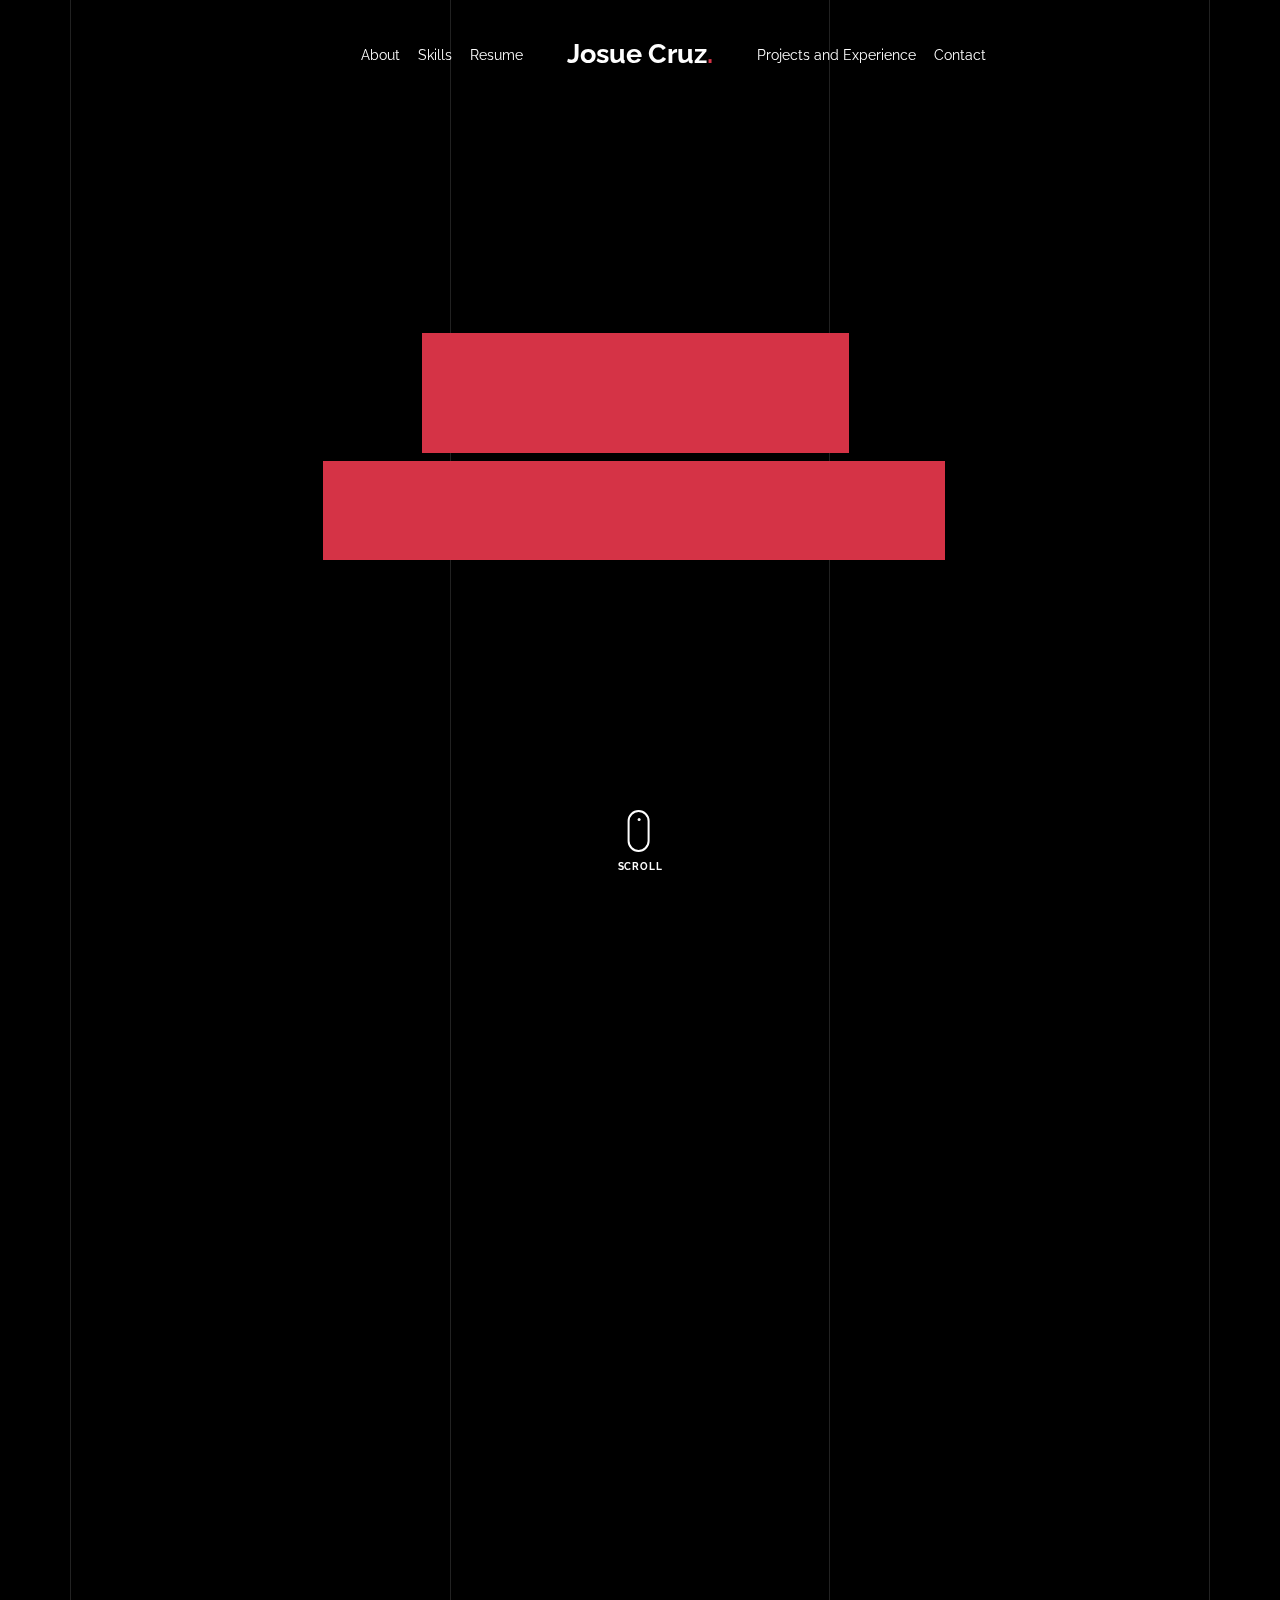
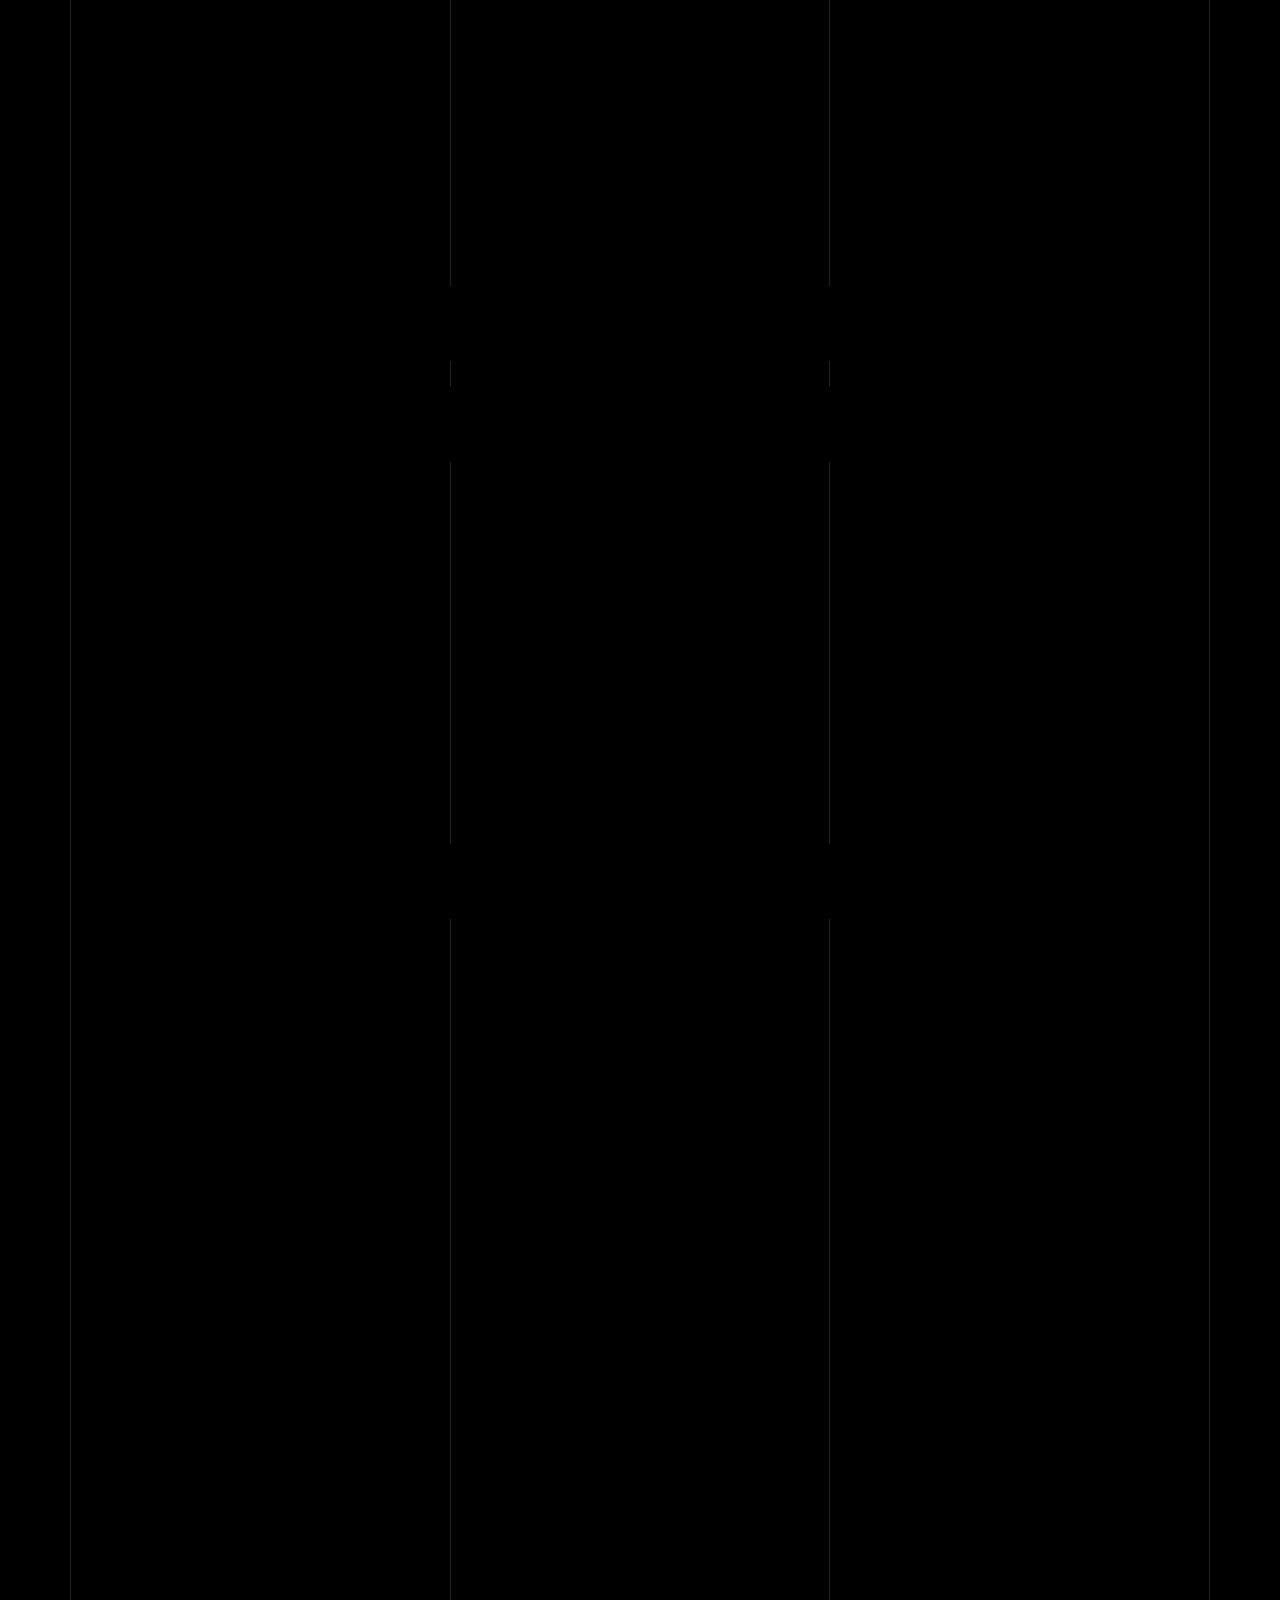
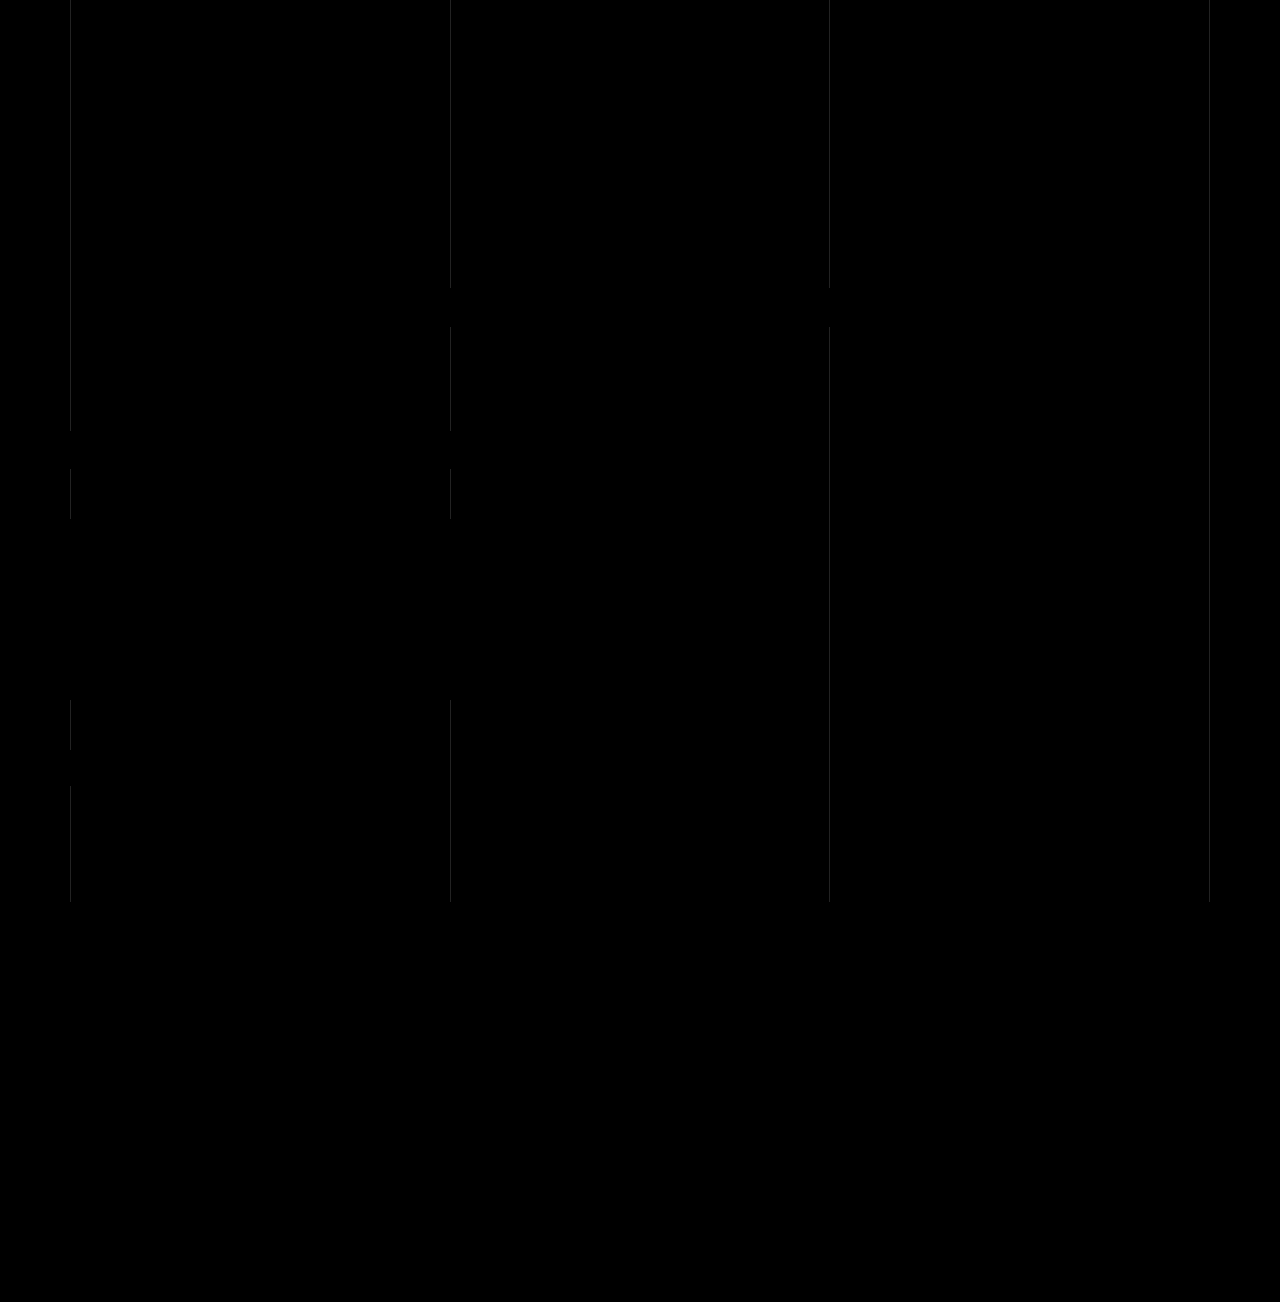
==== index.html @ 051f7518 "changed summary" ====
<!DOCTYPE html>
<html lang="en">
    <head>
        <!-- Global site tag (gtag.js) - Google Analytics -->
        <script>
            window.dataLayer = window.dataLayer || [];
            function gtag() {
                dataLayer.push(arguments);
            }
            gtag("js", new Date());

            gtag("config", "UA-171801104-1");
        </script>

        <title>Josue Cruz</title>
        <meta charset="utf-8" />
        <meta
            name="viewport"
            content="width=device-width, initial-scale=1, shrink-to-fit=no"
        />

        <meta name="description" content="" />
        <meta name="keywords" content="html, css, javascript, jquery" />
        <meta name="author" content="" />

        <link rel="stylesheet" href="css/vendor/icomoon/style.css" />
        <link rel="stylesheet" href="css/vendor/owl.carousel.min.css" />
        <link rel="stylesheet" href="css/vendor/animate.min.css" />
        <link rel="stylesheet" href="css/vendor/aos.css" />
        <link rel="stylesheet" href="css/vendor/bootstrap.min.css" />
        <link rel="stylesheet" href="css/vendor/jquery.fancybox.min.css" />

        <!-- Theme Style -->
        <link rel="stylesheet" href="css/style.css" />
    </head>
    <body data-spy="scroll" data-target=".site-nav-target" data-offset="200">
        <nav class="unslate_co--site-mobile-menu">
            <div class="close-wrap d-flex">
                <a href="#" class="d-flex ml-auto js-menu-toggle">
                    <span class="close-label">Close</span>
                    <div class="close-times">
                        <span class="bar1"></span>
                        <span class="bar2"></span>
                    </div>
                </a>
            </div>
            <div class="site-mobile-inner"></div>
        </nav>

        <div class="unslate_co--site-wrap">
            <div class="unslate_co--site-inner">
                <div class="lines-wrap">
                    <div class="lines-inner">
                        <div class="lines"></div>
                    </div>
                </div>
                <!-- END lines -->

                <nav class="unslate_co--site-nav site-nav-target">
                    <div class="container">
                        <div
                            class="row align-items-center justify-content-between text-left"
                        >
                            <div class="col-md-5 text-right">
                                <ul
                                    class="site-nav-ul js-clone-nav text-left d-none d-lg-inline-block"
                                >
                                    <li>
                                        <a
                                            href="#about-section"
                                            class="nav-link"
                                            >About</a
                                        >
                                    </li>
                                    <li>
                                        <a
                                            href="#skills-section"
                                            class="nav-link"
                                            >Skills</a
                                        >
                                    </li>
                                    <li>
                                        <a
                                            href="https://drive.google.com/file/d/1k50bNMRa5qYULM0muvsBqhCX8Y36RyaT/view?usp=sharin"
                                            class="nav-link"
                                            >Resume</a
                                        >
                                    </li>
                                </ul>
                            </div>
                            <div class="site-logo pos-absolute">
                                <a
                                    href="index.html"
                                    class="unslate_co--site-logo"
                                    >Josue Cruz<span>.</span></a
                                >
                            </div>
                            <div class="col-md-5 text-right text-lg-left">
                                <ul
                                    class="site-nav-ul js-clone-nav text-left d-none d-lg-inline-block"
                                >
                                    <li>
                                        <a
                                            href="#portfolio-section"
                                            class="nav-link"
                                            >Projects and Experience</a
                                        >
                                    </li>
                                    <li>
                                        <a
                                            href="#contact-section"
                                            class="nav-link"
                                            >Contact</a
                                        >
                                    </li>
                                </ul>
                            </div>
                        </div>
                    </div>
                </nav>
                <!-- END nav -->

                <div
                    class="cover-v1 jarallax"
                    style="
                        background-image: url('https://ak.picdn.net/shutterstock/videos/30178714/thumb/1.jpg');
                    "
                    id="home-section"
                >
                    <div class="container">
                        <div class="row align-items-center">
                            <div class="col-md-7 mx-auto text-center">
                                <h1 class="heading gsap-reveal-hero">
                                    Welcome...
                                </h1>
                                <h2 class="subheading gsap-reveal-hero">
                                    Junior Developer with certifications in Fullstack and DevOps.
                                </h2>
                            </div>
                        </div>
                    </div>

                    <a href="#about-section" class="mouse-wrap smoothscroll">
                        <span class="mouse">
                            <span class="scroll"></span>
                        </span>
                        <span class="mouse-label">Scroll</span>
                    </a>
                </div>
                <!-- END .cover-v1 -->
                <div class="unslate_co--section" id="about-section">
                    <div class="container">
                        <div class="section-heading-wrap text-center mb-5">
                            <h2 class="heading-h2 text-center divider">
                                <span class="gsap-reveal">About Me</span>
                            </h2>
                            <span class="gsap-reveal">
                                <img
                                    src="images/divider.png"
                                    alt="divider"
                                    width="76"
                                />
                            </span>
                        </div>

                        <div class="row mt-5 justify-content-between">
                            <div class="col-lg-7 mb-5 mb-lg-0">
                                <figure class="dotted-bg gsap-reveal-img">
                                    <img
                                        src="images/developer.jpg"
                                        alt="Image"
                                        class="img-fluid"
                                    />
                                </figure>
                            </div>
                            <div class="col-lg-4 pr-lg-5">
                                <p class="lead gsap-reveal">
                                    I am student in Computer Science. I am
                                    fascinated by Software Development and
                                    believe in writing clean and impactful code.
                                </p>
                                <p class="mb-4 gsap-reveal">
                                    I aspire to excel in software development
                                    process and work on developing innovative
                                    products that have a positive impact on
                                    society.
                                </p>
                                <p class="mb-4 gsap-reveal">
                                    I have a keen interest in cloud computing. I
                                    am also very interested in Data Science and
                                    Data Analytics.
                                </p>
                                <p class="gsap-reveal">
                                    <a
                                        href="https://drive.google.com/file/d/1k50bNMRa5qYULM0muvsBqhCX8Y36RyaT/view?usp=sharin"
                                        class="btn btn-outline-pill btn-custom-light"
                                        target="_blank"
                                        >View Resume</a
                                    >
                                </p>
                                <p class="gsap-reveal">
                                    <a
                                        href="https://github.com/josuecross"
                                        class="btn btn-outline-pill btn-custom-light"
                                        target="_blank"
                                        >Github</a
                                    >
                                </p>
                            </div>
                        </div>
                    </div>
                </div>

                <div
                    class="unslate_co--section section-counter"
                    id="skills-section"
                >
                    <div class="container">
                        <div class="section-heading-wrap text-center mb-5">
                            <h2 class="heading-h2 text-center divider">
                                <span class="gsap-reveal">My Skills</span>
                            </h2>
                            <span class="gsap-reveal"
                                ><img
                                    src="images/divider.png"
                                    alt="divider"
                                    width="76"
                            /></span>
                        </div>

                        <div class="col-lg-20 pr-lg-15">
                            <p class="gsap-reveal" , style="margin-right: 30px">
                                <a
                                    class="btn bton btn-outline-pill btn-custom-light"
                                    >Python
                                </a>
                            </p>
                            <span></span>
                            <p class="gsap-reveal">
                                <a
                                    class="btn bton btn-outline-pill btn-custom-light"
                                    ,
                                    style="margin-right: 30px"
                                    >javascript
                                </a>
                            </p>
                            <p class="gsap-reveal">
                                <a
                                    class="btn bton btn-outline-pill btn-custom-light"
                                    ,
                                    style="margin-right: 30px"
                                    >C#
                                </a>
                            </p>
                            <p class="gsap-reveal">
                                <a
                                    class="btn bton btn-outline-pill btn-custom-light"
                                    ,
                                    style="margin-right: 30px"
                                >
                                    Java
                                </a>
                            </p>
                            <p class="gsap-reveal">
                                <a
                                    class="btn bton btn-outline-pill btn-custom-light"
                                    ,
                                    style="margin-right: 30px"
                                    >Agile
                                </a>
                            </p>
                            <p class="gsap-reveal">
                                <a
                                    class="btn bton btn-outline-pill btn-custom-light"
                                    ,
                                    style="margin-right: 30px"
                                    >DevOps
                                </a>
                            </p>
                            <p class="gsap-reveal">
                                <a
                                    class="btn bton btn-outline-pill btn-custom-light"
                                    ,
                                    style="margin-right: 30px"
                                    >Web Development
                                </a>
                            </p>
                            <p class="gsap-reveal">
                                <a
                                    class="btn bton btn-outline-pill btn-custom-light"
                                    ,
                                    style="margin-right: 30px"
                                    >Node.js
                                </a>
                            </p>
                            <p class="gsap-reveal">
                                <a
                                    class="btn bton btn-outline-pill btn-custom-light"
                                    ,
                                    style="margin-right: 30px"
                                    >React
                                </a>
                            </p>
                            <p class="gsap-reveal">
                                <a
                                    class="btn bton btn-outline-pill btn-custom-light"
                                    ,
                                    style="margin-right: 30px"
                                    >API developer
                                </a>
                            </p>
                            <p class="gsap-reveal">
                                <a
                                    class="btn bton btn-outline-pill btn-custom-light"
                                    ,
                                    style="margin-right: 30px"
                                    >Cloud computing
                                </a>
                            </p>
                        </div>
                    </div>
                </div>
                <div
                    class="unslate_co--section section-counter"
                    id="skills-section"
                >
                    <div class="container">
                        <div class="section-heading-wrap text-center mb-5">
                            <h2 class="heading-h2 text-center divider">
                                <span class="gsap-reveal">Certifications</span>
                            </h2>
                            <span class="gsap-reveal"
                                ><img
                                    src="images/divider.png"
                                    alt="divider"
                                    width="76"
                            /></span>
                        </div>

                        <div class="col-lg-20 pr-lg-15">
                            <p class="gsap-reveal">
                                <a
                                    href="https://coursera.org/verify/professional-cert/BRKRVKQSEQDS"
                                    target="_blank"
                                    class="btn bton btn-outline-pill btn-custom-light"
                                    style="margin-right: 30px"
                                    >IBM Full Stack Software Developer
                                </a>
                            </p>
                            <p class="gsap-reveal">
                                <a
                                    href="https://coursera.org/verify/professional-cert/ENGBXYJ66FWU"
                                    target="_blank"
                                    class="btn bton btn-outline-pill btn-custom-light"
                                    style="margin-right: 30px"
                                    >IBM DevOps and Software Engineering
                                </a>
                            </p>
                        </div>
                    </div>
                </div>

                <!-- END .counter -->
                <!-- Porfolio section starts here-->

                <div class="unslate_co--section" id="portfolio-section">
                    <div class="container">
                        <div class="relative">
                            <div class="loader-portfolio-wrap">
                                <div class="loader-portfolio"></div>
                            </div>
                        </div>
                        <div id="portfolio-single-holder"></div>

                        <div class="portfolio-wrapper">
                            <div
                                class="align-items-center mb-4 gsap-reveal gsap-reveal-filter"
                            >
                                <h2 class="mr-auto heading-h2">
                                    <span class="gsap-reveal">Porfolio </span>
                                </h2>

                                <!-- <a href="#" class="text-white js-filter d-inline-block d-lg-none">Filter</a>
              
              <div class="filter-wrap">
                <div class="filter ml-auto" id="filters">
                  <a href="#" class="active" data-filter="*">All</a>
                  <a href="#" data-filter=".web">Web</a>
                  <a href="#" data-filter=".branding">Branding</a>
                  <a href="#" data-filter=".illustration">Illustration</a>
                  <a href="#" data-filter=".packaging">Packaging</a>
                </div>
              </div> -->
                            </div>

                            <div id="posts" class="row gutter-isotope-item">
                                <div
                                    class="item web branding col-sm-6 col-md-6 col-lg-4 isotope-mb-2"
                                >
                                    <a
                                        href="DoctorsWebsite.html"
                                        class="portfolio-item ajax-load-page isotope-item gsap-reveal-img"
                                        data-id="1"
                                    >
                                        <div class="overlay">
                                            <span
                                                class="wrap-icon icon-link2"
                                            ></span>
                                            <div class="portfolio-item-content">
                                                <h3>
                                                    Doctor Appointments Website
                                                </h3>
                                            </div>
                                        </div>
                                        <img
                                            src="images/DoctorApointmentWebsite.png"
                                            class="lazyload img-fluid"
                                            alt="Images"
                                        />
                                    </a>
                                </div>
                                <div
                                    class="item web branding col-sm-6 col-md-6 col-lg-4 isotope-mb-2"
                                >
                                    <a
                                        href="TourBooking.html"
                                        class="portfolio-item ajax-load-page item-portrait isotope-item gsap-reveal-img"
                                        data-id="2"
                                    >
                                        <div class="overlay">
                                            <span
                                                class="wrap-icon icon-link2"
                                            ></span>
                                            <div class="portfolio-item-content">
                                                <h3>Tour Booking Website</h3>
                                            </div>
                                        </div>
                                        <img
                                            src="images/TourBookingWebsite.png"
                                            class="lazyload img-fluid"
                                            alt="Images"
                                        />
                                    </a>
                                </div>

                                <div
                                    class="item branding packaging illustration col-sm-10 col-md-10 col-lg-4 isotope-mb-2"
                                >
                                    <a
                                        href="CsharpProject.html"
                                        class="portfolio-item ajax-load-page item-portrait isotope-item gsap-reveal-img"
                                        data-id="3"
                                    >
                                        <div class="overlay">
                                            <span
                                                class="wrap-icon icon-link2"
                                            ></span>
                                            <div class="portfolio-item-content">
                                                <h3>
                                                    C# Project for advance
                                                    programming course
                                                </h3>
                                            </div>
                                        </div>
                                        <img
                                            src="images/Stock.jpeg"
                                            class="lazyload img-fluid"
                                            alt="Images"
                                        />
                                    </a>
                                </div>
                            </div>
                        </div>
                    </div>
                </div>

                <div class="unslate_co--section" id="portfolio-section">
                    <div class="container">
                        <div class="relative">
                            <div class="loader-portfolio-wrap">
                                <div class="loader-portfolio"></div>
                            </div>
                        </div>
                        <div id="portfolio-single-holder"></div>

                        <div class="portfolio-wrapper">
                            <div
                                class="align-items-center mb-4 gsap-reveal gsap-reveal-filter"
                            >
                                <h2 class="mr-auto heading-h2">
                                    <span class="gsap-reveal"
                                        >Experience
                                    </span>
                                </h2>

                                <!-- <a href="#" class="text-white js-filter d-inline-block d-lg-none">Filter</a>
              
              <div class="filter-wrap">
                <div class="filter ml-auto" id="filters">
                  <a href="#" class="active" data-filter="*">All</a>
                  <a href="#" data-filter=".web">Web</a>
                  <a href="#" data-filter=".branding">Branding</a>
                  <a href="#" data-filter=".illustration">Illustration</a>
                  <a href="#" data-filter=".packaging">Packaging</a>
                </div>
              </div> -->
                            </div>

                            <div id="posts" class="row gutter-isotope-item">
                                <div
                                    class="item branding packaging illustration col-sm-10 col-md-15 col-lg-4 isotope-mb-2"
                                >
                                    <a
                                        href="freelance.html"
                                        class="portfolio-item ajax-load-page item-portrait isotope-item gsap-reveal-img"
                                        data-id="3"
                                    >
                                        <div class="overlay">
                                            <span
                                                class="wrap-icon icon-link2"
                                            ></span>
                                            <div class="portfolio-item-content">
                                                <h3>
                                                    Web Developer @ Independent
                                                </h3>
                                            </div>
                                        </div>
                                        <img
                                            src="images/research.jpg"
                                            class="lazyload img-fluid"
                                            alt="Images"
                                        />
                                    </a>
                                </div>
                            </div>
                        </div>
                    </div>
                </div>

                <div class="unslate_co--section" id="contact-section">
                    <div class="container">
                        <div class="section-heading-wrap text-center mb-5">
                            <h2 class="heading-h2 text-center divider">
                                <span class="gsap-reveal"
                                    >Want to work together? Get In Touch</span
                                >
                            </h2>
                            <span class="gsap-reveal"
                                ><img
                                    src="images/divider.png"
                                    alt="divider"
                                    width="76"
                            /></span>
                        </div>

                        <div class="row justify-content-between">
                            <div class="col-md-6">
                                <form
                                    action="https://formspree.io/f/xoqoyvad"
                                    method="POST"
                                    class="form-outline-style-v1"
                                >
                                    <div class="form-group row mb-0">
                                        <div
                                            class="col-lg-6 form-group gsap-reveal"
                                        >
                                            <label for="name">Name</label>
                                            <input
                                                name="name"
                                                type="text"
                                                class="form-control"
                                                id="name"
                                            />
                                        </div>
                                        <div
                                            class="col-lg-6 form-group gsap-reveal"
                                        >
                                            <label for="email">Email</label>
                                            <input
                                                name="email"
                                                type="email"
                                                class="form-control"
                                                id="email"
                                            />
                                        </div>
                                        <div
                                            class="col-lg-12 form-group gsap-reveal"
                                        >
                                            <label for="message"
                                                >Write your message...</label
                                            >
                                            <textarea
                                                name="message"
                                                id="message"
                                                cols="30"
                                                rows="7"
                                                class="form-control"
                                            ></textarea>
                                        </div>
                                    </div>
                                    <div class="form-group row gsap-reveal">
                                        <div
                                            class="col-md-12 d-flex align-items-center"
                                        >
                                            <button type="submit">
                                                Send Message
                                            </button>
                                            <span class="submitting"></span>
                                        </div>
                                    </div>
                                </form>
                                <div
                                    id="form-message-warning"
                                    class="mt-4"
                                ></div>
                                <div id="form-message-success">
                                    Your message was sent, thank you!
                                </div>
                            </div>

                            <div class="col-md-4">
                                <div class="contact-info-v1">
                                    <div class="gsap-reveal d-block">
                                        <span class="d-block contact-info-label"
                                            >Email</span
                                        >
                                        <a class="contact-info-val"
                                            >josue12cruz34@gmail.com</a
                                        >
                                    </div>

                                    <div class="gsap-reveal d-block">
                                        <span class="d-block contact-info-label"
                                            >Github</span
                                        >
                                        <a
                                            href="https://github.com/josuecross"
                                            class="contact-info-val"
                                            >josuecross</a
                                        >
                                    </div>
                                </div>
                            </div>
                        </div>
                    </div>
                </div>
            </div>
            <!-- END .unslate_co-site-inner -->

            <footer class="unslate_co--footer unslate_co--section">
                <div class="container">
                    <div class="row justify-content-center">
                        <div class="col-md-7">
                            <div class="footer-site-logo">
                                <a href="#">Josue Cruz Lopez<span>.</span></a>
                            </div>

                            <p class="site-copyright">
                                <!-- Link back to Colorlib can't be removed. Template is licensed under CC BY 3.0. -->
                                Copyright &copy;
                                <script>
                                    document.write(new Date().getFullYear());
                                </script>
                                All rights reserved | This template is made with
                                <i class="icon-heart" aria-hidden="true"></i> by
                                <a href="https://colorlib.com" target="_blank"
                                    >Colorlib</a
                                >
                                <!-- Link back to Colorlib can't be removed. Template is licensed under CC BY 3.0. -->
                            </p>
                        </div>
                    </div>
                </div>
            </footer>
        </div>

        <!-- Loader -->
        <div id="unslate_co--overlayer"></div>
        <div class="site-loader-wrap">
            <div class="site-loader"></div>
        </div>

        <script src="js/scripts-dist.js"></script>
        <script src="js/main.js"></script>
    </body>
</html>
---- css/vendor/icomoon/style.css ----
@font-face {
  font-family: 'icomoon';
  src:  url('fonts/icomoon.eot?10si43');
  src:  url('fonts/icomoon.eot?10si43#iefix') format('embedded-opentype'),
    url('fonts/icomoon.ttf?10si43') format('truetype'),
    url('fonts/icomoon.woff?10si43') format('woff'),
    url('fonts/icomoon.svg?10si43#icomoon') format('svg');
  font-weight: normal;
  font-style: normal;
}

[class^="icon-"], [class*=" icon-"] {
  /* use !important to prevent issues with browser extensions that change fonts */
  font-family: 'icomoon' !important;
  speak: none;
  font-style: normal;
  font-weight: normal;
  font-variant: normal;
  text-transform: none;
  line-height: 1;

  /* Better Font Rendering =========== */
  -webkit-font-smoothing: antialiased;
  -moz-osx-font-smoothing: grayscale;
}

.icon-asterisk:before {
  content: "\f069";
}
.icon-plus:before {
  content: "\f067";
}
.icon-question:before {
  content: "\f128";
}
.icon-minus:before {
  content: "\f068";
}
.icon-glass:before {
  content: "\f000";
}
.icon-music:before {
  content: "\f001";
}
.icon-search:before {
  content: "\f002";
}
.icon-envelope-o:before {
  content: "\f003";
}
.icon-heart:before {
  content: "\f004";
}
.icon-star:before {
  content: "\f005";
}
.icon-star-o:before {
  content: "\f006";
}
.icon-user:before {
  content: "\f007";
}
.icon-film:before {
  content: "\f008";
}
.icon-th-large:before {
  content: "\f009";
}
.icon-th:before {
  content: "\f00a";
}
.icon-th-list:before {
  content: "\f00b";
}
.icon-check:before {
  content: "\f00c";
}
.icon-close:before {
  content: "\f00d";
}
.icon-remove:before {
  content: "\f00d";
}
.icon-times:before {
  content: "\f00d";
}
.icon-search-plus:before {
  content: "\f00e";
}
.icon-search-minus:before {
  content: "\f010";
}
.icon-power-off:before {
  content: "\f011";
}
.icon-signal:before {
  content: "\f012";
}
.icon-cog:before {
  content: "\f013";
}
.icon-gear:before {
  content: "\f013";
}
.icon-trash-o:before {
  content: "\f014";
}
.icon-home:before {
  content: "\f015";
}
.icon-file-o:before {
  content: "\f016";
}
.icon-clock-o:before {
  content: "\f017";
}
.icon-road:before {
  content: "\f018";
}
.icon-download:before {
  content: "\f019";
}
.icon-arrow-circle-o-down:before {
  content: "\f01a";
}
.icon-arrow-circle-o-up:before {
  content: "\f01b";
}
.icon-inbox:before {
  content: "\f01c";
}
.icon-play-circle-o:before {
  content: "\f01d";
}
.icon-repeat:before {
  content: "\f01e";
}
.icon-rotate-right:before {
  content: "\f01e";
}
.icon-refresh:before {
  content: "\f021";
}
.icon-list-alt:before {
  content: "\f022";
}
.icon-lock:before {
  content: "\f023";
}
.icon-flag:before {
  content: "\f024";
}
.icon-headphones:before {
  content: "\f025";
}
.icon-volume-off:before {
  content: "\f026";
}
.icon-volume-down:before {
  content: "\f027";
}
.icon-volume-up:before {
  content: "\f028";
}
.icon-qrcode:before {
  content: "\f029";
}
.icon-barcode:before {
  content: "\f02a";
}
.icon-tag:before {
  content: "\f02b";
}
.icon-tags:before {
  content: "\f02c";
}
.icon-book:before {
  content: "\f02d";
}
.icon-bookmark:before {
  content: "\f02e";
}
.icon-print:before {
  content: "\f02f";
}
.icon-camera:before {
  content: "\f030";
}
.icon-font:before {
  content: "\f031";
}
.icon-bold:before {
  content: "\f032";
}
.icon-italic:before {
  content: "\f033";
}
.icon-text-height:before {
  content: "\f034";
}
.icon-text-width:before {
  content: "\f035";
}
.icon-align-left:before {
  content: "\f036";
}
.icon-align-center:before {
  content: "\f037";
}
.icon-align-right:before {
  content: "\f038";
}
.icon-align-justify:before {
  content: "\f039";
}
.icon-list:before {
  content: "\f03a";
}
.icon-dedent:before {
  content: "\f03b";
}
.icon-outdent:before {
  content: "\f03b";
}
.icon-indent:before {
  content: "\f03c";
}
.icon-video-camera:before {
  content: "\f03d";
}
.icon-image:before {
  content: "\f03e";
}
.icon-photo:before {
  content: "\f03e";
}
.icon-picture-o:before {
  content: "\f03e";
}
.icon-pencil:before {
  content: "\f040";
}
.icon-map-marker:before {
  content: "\f041";
}
.icon-adjust:before {
  content: "\f042";
}
.icon-tint:before {
  content: "\f043";
}
.icon-edit:before {
  content: "\f044";
}
.icon-pencil-square-o:before {
  content: "\f044";
}
.icon-share-square-o:before {
  content: "\f045";
}
.icon-check-square-o:before {
  content: "\f046";
}
.icon-arrows:before {
  content: "\f047";
}
.icon-step-backward:before {
  content: "\f048";
}
.icon-fast-backward:before {
  content: "\f049";
}
.icon-backward:before {
  content: "\f04a";
}
.icon-play:before {
  content: "\f04b";
}
.icon-pause:before {
  content: "\f04c";
}
.icon-stop:before {
  content: "\f04d";
}
.icon-forward:before {
  content: "\f04e";
}
.icon-fast-forward:before {
  content: "\f050";
}
.icon-step-forward:before {
  content: "\f051";
}
.icon-eject:before {
  content: "\f052";
}
.icon-chevron-left:before {
  content: "\f053";
}
.icon-chevron-right:before {
  content: "\f054";
}
.icon-plus-circle:before {
  content: "\f055";
}
.icon-minus-circle:before {
  content: "\f056";
}
.icon-times-circle:before {
  content: "\f057";
}
.icon-check-circle:before {
  content: "\f058";
}
.icon-question-circle:before {
  content: "\f059";
}
.icon-info-circle:before {
  content: "\f05a";
}
.icon-crosshairs:before {
  content: "\f05b";
}
.icon-times-circle-o:before {
  content: "\f05c";
}
.icon-check-circle-o:before {
  content: "\f05d";
}
.icon-ban:before {
  content: "\f05e";
}
.icon-arrow-left:before {
  content: "\f060";
}
.icon-arrow-right:before {
  content: "\f061";
}
.icon-arrow-up:before {
  content: "\f062";
}
.icon-arrow-down:before {
  content: "\f063";
}
.icon-mail-forward:before {
  content: "\f064";
}
.icon-share:before {
  content: "\f064";
}
.icon-expand:before {
  content: "\f065";
}
.icon-compress:before {
  content: "\f066";
}
.icon-exclamation-circle:before {
  content: "\f06a";
}
.icon-gift:before {
  content: "\f06b";
}
.icon-leaf:before {
  content: "\f06c";
}
.icon-fire:before {
  content: "\f06d";
}
.icon-eye:before {
  content: "\f06e";
}
.icon-eye-slash:before {
  content: "\f070";
}
.icon-exclamation-triangle:before {
  content: "\f071";
}
.icon-warning:before {
  content: "\f071";
}
.icon-plane:before {
  content: "\f072";
}
.icon-calendar:before {
  content: "\f073";
}
.icon-random:before {
  content: "\f074";
}
.icon-comment:before {
  content: "\f075";
}
.icon-magnet:before {
  content: "\f076";
}
.icon-chevron-up:before {
  content: "\f077";
}
.icon-chevron-down:before {
  content: "\f078";
}
.icon-retweet:before {
  content: "\f079";
}
.icon-shopping-cart:before {
  content: "\f07a";
}
.icon-folder:before {
  content: "\f07b";
}
.icon-folder-open:before {
  content: "\f07c";
}
.icon-arrows-v:before {
  content: "\f07d";
}
.icon-arrows-h:before {
  content: "\f07e";
}
.icon-bar-chart:before {
  content: "\f080";
}
.icon-bar-chart-o:before {
  content: "\f080";
}
.icon-twitter-square:before {
  content: "\f081";
}
.icon-facebook-square:before {
  content: "\f082";
}
.icon-camera-retro:before {
  content: "\f083";
}
.icon-key:before {
  content: "\f084";
}
.icon-cogs:before {
  content: "\f085";
}
.icon-gears:before {
  content: "\f085";
}
.icon-comments:before {
  content: "\f086";
}
.icon-thumbs-o-up:before {
  content: "\f087";
}
.icon-thumbs-o-down:before {
  content: "\f088";
}
.icon-star-half:before {
  content: "\f089";
}
.icon-heart-o:before {
  content: "\f08a";
}
.icon-sign-out:before {
  content: "\f08b";
}
.icon-linkedin-square:before {
  content: "\f08c";
}
.icon-thumb-tack:before {
  content: "\f08d";
}
.icon-external-link:before {
  content: "\f08e";
}
.icon-sign-in:before {
  content: "\f090";
}
.icon-trophy:before {
  content: "\f091";
}
.icon-github-square:before {
  content: "\f092";
}
.icon-upload:before {
  content: "\f093";
}
.icon-lemon-o:before {
  content: "\f094";
}
.icon-phone:before {
  content: "\f095";
}
.icon-square-o:before {
  content: "\f096";
}
.icon-bookmark-o:before {
  content: "\f097";
}
.icon-phone-square:before {
  content: "\f098";
}
.icon-twitter:before {
  content: "\f099";
}
.icon-facebook:before {
  content: "\f09a";
}
.icon-facebook-f:before {
  content: "\f09a";
}
.icon-github:before {
  content: "\f09b";
}
.icon-unlock:before {
  content: "\f09c";
}
.icon-credit-card:before {
  content: "\f09d";
}
.icon-feed:before {
  content: "\f09e";
}
.icon-rss:before {
  content: "\f09e";
}
.icon-hdd-o:before {
  content: "\f0a0";
}
.icon-bullhorn:before {
  content: "\f0a1";
}
.icon-bell-o:before {
  content: "\f0a2";
}
.icon-certificate:before {
  content: "\f0a3";
}
.icon-hand-o-right:before {
  content: "\f0a4";
}
.icon-hand-o-left:before {
  content: "\f0a5";
}
.icon-hand-o-up:before {
  content: "\f0a6";
}
.icon-hand-o-down:before {
  content: "\f0a7";
}
.icon-arrow-circle-left:before {
  content: "\f0a8";
}
.icon-arrow-circle-right:before {
  content: "\f0a9";
}
.icon-arrow-circle-up:before {
  content: "\f0aa";
}
.icon-arrow-circle-down:before {
  content: "\f0ab";
}
.icon-globe:before {
  content: "\f0ac";
}
.icon-wrench:before {
  content: "\f0ad";
}
.icon-tasks:before {
  content: "\f0ae";
}
.icon-filter:before {
  content: "\f0b0";
}
.icon-briefcase:before {
  content: "\f0b1";
}
.icon-arrows-alt:before {
  content: "\f0b2";
}
.icon-group:before {
  content: "\f0c0";
}
.icon-users:before {
  content: "\f0c0";
}
.icon-chain:before {
  content: "\f0c1";
}
.icon-link:before {
  content: "\f0c1";
}
.icon-cloud:before {
  content: "\f0c2";
}
.icon-flask:before {
  content: "\f0c3";
}
.icon-cut:before {
  content: "\f0c4";
}
.icon-scissors:before {
  content: "\f0c4";
}
.icon-copy:before {
  content: "\f0c5";
}
.icon-files-o:before {
  content: "\f0c5";
}
.icon-paperclip:before {
  content: "\f0c6";
}
.icon-floppy-o:before {
  content: "\f0c7";
}
.icon-save:before {
  content: "\f0c7";
}
.icon-square:before {
  content: "\f0c8";
}
.icon-bars:before {
  content: "\f0c9";
}
.icon-navicon:before {
  content: "\f0c9";
}
.icon-reorder:before {
  content: "\f0c9";
}
.icon-list-ul:before {
  content: "\f0ca";
}
.icon-list-ol:before {
  content: "\f0cb";
}
.icon-strikethrough:before {
  content: "\f0cc";
}
.icon-underline:before {
  content: "\f0cd";
}
.icon-table:before {
  content: "\f0ce";
}
.icon-magic:before {
  content: "\f0d0";
}
.icon-truck:before {
  content: "\f0d1";
}
.icon-pinterest:before {
  content: "\f0d2";
}
.icon-pinterest-square:before {
  content: "\f0d3";
}
.icon-google-plus-square:before {
  content: "\f0d4";
}
.icon-google-plus:before {
  content: "\f0d5";
}
.icon-money:before {
  content: "\f0d6";
}
.icon-caret-down:before {
  content: "\f0d7";
}
.icon-caret-up:before {
  content: "\f0d8";
}
.icon-caret-left:before {
  content: "\f0d9";
}
.icon-caret-right:before {
  content: "\f0da";
}
.icon-columns:before {
  content: "\f0db";
}
.icon-sort:before {
  content: "\f0dc";
}
.icon-unsorted:before {
  content: "\f0dc";
}
.icon-sort-desc:before {
  content: "\f0dd";
}
.icon-sort-down:before {
  content: "\f0dd";
}
.icon-sort-asc:before {
  content: "\f0de";
}
.icon-sort-up:before {
  content: "\f0de";
}
.icon-envelope:before {
  content: "\f0e0";
}
.icon-linkedin:before {
  content: "\f0e1";
}
.icon-rotate-left:before {
  content: "\f0e2";
}
.icon-undo:before {
  content: "\f0e2";
}
.icon-gavel:before {
  content: "\f0e3";
}
.icon-legal:before {
  content: "\f0e3";
}
.icon-dashboard:before {
  content: "\f0e4";
}
.icon-tachometer:before {
  content: "\f0e4";
}
.icon-comment-o:before {
  content: "\f0e5";
}
.icon-comments-o:before {
  content: "\f0e6";
}
.icon-bolt:before {
  content: "\f0e7";
}
.icon-flash:before {
  content: "\f0e7";
}
.icon-sitemap:before {
  content: "\f0e8";
}
.icon-umbrella:before {
  content: "\f0e9";
}
.icon-clipboard:before {
  content: "\f0ea";
}
.icon-paste:before {
  content: "\f0ea";
}
.icon-lightbulb-o:before {
  content: "\f0eb";
}
.icon-exchange:before {
  content: "\f0ec";
}
.icon-cloud-download:before {
  content: "\f0ed";
}
.icon-cloud-upload:before {
  content: "\f0ee";
}
.icon-user-md:before {
  content: "\f0f0";
}
.icon-stethoscope:before {
  content: "\f0f1";
}
.icon-suitcase:before {
  content: "\f0f2";
}
.icon-bell:before {
  content: "\f0f3";
}
.icon-coffee:before {
  content: "\f0f4";
}
.icon-cutlery:before {
  content: "\f0f5";
}
.icon-file-text-o:before {
  content: "\f0f6";
}
.icon-building-o:before {
  content: "\f0f7";
}
.icon-hospital-o:before {
  content: "\f0f8";
}
.icon-ambulance:before {
  content: "\f0f9";
}
.icon-medkit:before {
  content: "\f0fa";
}
.icon-fighter-jet:before {
  content: "\f0fb";
}
.icon-beer:before {
  content: "\f0fc";
}
.icon-h-square:before {
  content: "\f0fd";
}
.icon-plus-square:before {
  content: "\f0fe";
}
.icon-angle-double-left:before {
  content: "\f100";
}
.icon-angle-double-right:before {
  content: "\f101";
}
.icon-angle-double-up:before {
  content: "\f102";
}
.icon-angle-double-down:before {
  content: "\f103";
}
.icon-angle-left:before {
  content: "\f104";
}
.icon-angle-right:before {
  content: "\f105";
}
.icon-angle-up:before {
  content: "\f106";
}
.icon-angle-down:before {
  content: "\f107";
}
.icon-desktop:before {
  content: "\f108";
}
.icon-laptop:before {
  content: "\f109";
}
.icon-tablet:before {
  content: "\f10a";
}
.icon-mobile:before {
  content: "\f10b";
}
.icon-mobile-phone:before {
  content: "\f10b";
}
.icon-circle-o:before {
  content: "\f10c";
}
.icon-quote-left:before {
  content: "\f10d";
}
.icon-quote-right:before {
  content: "\f10e";
}
.icon-spinner:before {
  content: "\f110";
}
.icon-circle:before {
  content: "\f111";
}
.icon-mail-reply:before {
  content: "\f112";
}
.icon-reply:before {
  content: "\f112";
}
.icon-github-alt:before {
  content: "\f113";
}
.icon-folder-o:before {
  content: "\f114";
}
.icon-folder-open-o:before {
  content: "\f115";
}
.icon-smile-o:before {
  content: "\f118";
}
.icon-frown-o:before {
  content: "\f119";
}
.icon-meh-o:before {
  content: "\f11a";
}
.icon-gamepad:before {
  content: "\f11b";
}
.icon-keyboard-o:before {
  content: "\f11c";
}
.icon-flag-o:before {
  content: "\f11d";
}
.icon-flag-checkered:before {
  content: "\f11e";
}
.icon-terminal:before {
  content: "\f120";
}
.icon-code:before {
  content: "\f121";
}
.icon-mail-reply-all:before {
  content: "\f122";
}
.icon-reply-all:before {
  content: "\f122";
}
.icon-star-half-empty:before {
  content: "\f123";
}
.icon-star-half-full:before {
  content: "\f123";
}
.icon-star-half-o:before {
  content: "\f123";
}
.icon-location-arrow:before {
  content: "\f124";
}
.icon-crop:before {
  content: "\f125";
}
.icon-code-fork:before {
  content: "\f126";
}
.icon-chain-broken:before {
  content: "\f127";
}
.icon-unlink:before {
  content: "\f127";
}
.icon-info:before {
  content: "\f129";
}
.icon-exclamation:before {
  content: "\f12a";
}
.icon-superscript:before {
  content: "\f12b";
}
.icon-subscript:before {
  content: "\f12c";
}
.icon-eraser:before {
  content: "\f12d";
}
.icon-puzzle-piece:before {
  content: "\f12e";
}
.icon-microphone:before {
  content: "\f130";
}
.icon-microphone-slash:before {
  content: "\f131";
}
.icon-shield:before {
  content: "\f132";
}
.icon-calendar-o:before {
  content: "\f133";
}
.icon-fire-extinguisher:before {
  content: "\f134";
}
.icon-rocket:before {
  content: "\f135";
}
.icon-maxcdn:before {
  content: "\f136";
}
.icon-chevron-circle-left:before {
  content: "\f137";
}
.icon-chevron-circle-right:before {
  content: "\f138";
}
.icon-chevron-circle-up:before {
  content: "\f139";
}
.icon-chevron-circle-down:before {
  content: "\f13a";
}
.icon-html5:before {
  content: "\f13b";
}
.icon-css3:before {
  content: "\f13c";
}
.icon-anchor:before {
  content: "\f13d";
}
.icon-unlock-alt:before {
  content: "\f13e";
}
.icon-bullseye:before {
  content: "\f140";
}
.icon-ellipsis-h:before {
  content: "\f141";
}
.icon-ellipsis-v:before {
  content: "\f142";
}
.icon-rss-square:before {
  content: "\f143";
}
.icon-play-circle:before {
  content: "\f144";
}
.icon-ticket:before {
  content: "\f145";
}
.icon-minus-square:before {
  content: "\f146";
}
.icon-minus-square-o:before {
  content: "\f147";
}
.icon-level-up:before {
  content: "\f148";
}
.icon-level-down:before {
  content: "\f149";
}
.icon-check-square:before {
  content: "\f14a";
}
.icon-pencil-square:before {
  content: "\f14b";
}
.icon-external-link-square:before {
  content: "\f14c";
}
.icon-share-square:before {
  content: "\f14d";
}
.icon-compass:before {
  content: "\f14e";
}
.icon-caret-square-o-down:before {
  content: "\f150";
}
.icon-toggle-down:before {
  content: "\f150";
}
.icon-caret-square-o-up:before {
  content: "\f151";
}
.icon-toggle-up:before {
  content: "\f151";
}
.icon-caret-square-o-right:before {
  content: "\f152";
}
.icon-toggle-right:before {
  content: "\f152";
}
.icon-eur:before {
  content: "\f153";
}
.icon-euro:before {
  content: "\f153";
}
.icon-gbp:before {
  content: "\f154";
}
.icon-dollar:before {
  content: "\f155";
}
.icon-usd:before {
  content: "\f155";
}
.icon-inr:before {
  content: "\f156";
}
.icon-rupee:before {
  content: "\f156";
}
.icon-cny:before {
  content: "\f157";
}
.icon-jpy:before {
  content: "\f157";
}
.icon-rmb:before {
  content: "\f157";
}
.icon-yen:before {
  content: "\f157";
}
.icon-rouble:before {
  content: "\f158";
}
.icon-rub:before {
  content: "\f158";
}
.icon-ruble:before {
  content: "\f158";
}
.icon-krw:before {
  content: "\f159";
}
.icon-won:before {
  content: "\f159";
}
.icon-bitcoin:before {
  content: "\f15a";
}
.icon-btc:before {
  content: "\f15a";
}
.icon-file:before {
  content: "\f15b";
}
.icon-file-text:before {
  content: "\f15c";
}
.icon-sort-alpha-asc:before {
  content: "\f15d";
}
.icon-sort-alpha-desc:before {
  content: "\f15e";
}
.icon-sort-amount-asc:before {
  content: "\f160";
}
.icon-sort-amount-desc:before {
  content: "\f161";
}
.icon-sort-numeric-asc:before {
  content: "\f162";
}
.icon-sort-numeric-desc:before {
  content: "\f163";
}
.icon-thumbs-up:before {
  content: "\f164";
}
.icon-thumbs-down:before {
  content: "\f165";
}
.icon-youtube-square:before {
  content: "\f166";
}
.icon-youtube:before {
  content: "\f167";
}
.icon-xing:before {
  content: "\f168";
}
.icon-xing-square:before {
  content: "\f169";
}
.icon-youtube-play:before {
  content: "\f16a";
}
.icon-dropbox:before {
  content: "\f16b";
}
.icon-stack-overflow:before {
  content: "\f16c";
}
.icon-instagram:before {
  content: "\f16d";
}
.icon-flickr:before {
  content: "\f16e";
}
.icon-adn:before {
  content: "\f170";
}
.icon-bitbucket:before {
  content: "\f171";
}
.icon-bitbucket-square:before {
  content: "\f172";
}
.icon-tumblr:before {
  content: "\f173";
}
.icon-tumblr-square:before {
  content: "\f174";
}
.icon-long-arrow-down:before {
  content: "\f175";
}
.icon-long-arrow-up:before {
  content: "\f176";
}
.icon-long-arrow-left:before {
  content: "\f177";
}
.icon-long-arrow-right:before {
  content: "\f178";
}
.icon-apple:before {
  content: "\f179";
}
.icon-windows:before {
  content: "\f17a";
}
.icon-android:before {
  content: "\f17b";
}
.icon-linux:before {
  content: "\f17c";
}
.icon-dribbble:before {
  content: "\f17d";
}
.icon-skype:before {
  content: "\f17e";
}
.icon-foursquare:before {
  content: "\f180";
}
.icon-trello:before {
  content: "\f181";
}
.icon-female:before {
  content: "\f182";
}
.icon-male:before {
  content: "\f183";
}
.icon-gittip:before {
  content: "\f184";
}
.icon-gratipay:before {
  content: "\f184";
}
.icon-sun-o:before {
  content: "\f185";
}
.icon-moon-o:before {
  content: "\f186";
}
.icon-archive:before {
  content: "\f187";
}
.icon-bug:before {
  content: "\f188";
}
.icon-vk:before {
  content: "\f189";
}
.icon-weibo:before {
  content: "\f18a";
}
.icon-renren:before {
  content: "\f18b";
}
.icon-pagelines:before {
  content: "\f18c";
}
.icon-stack-exchange:before {
  content: "\f18d";
}
.icon-arrow-circle-o-right:before {
  content: "\f18e";
}
.icon-arrow-circle-o-left:before {
  content: "\f190";
}
.icon-caret-square-o-left:before {
  content: "\f191";
}
.icon-toggle-left:before {
  content: "\f191";
}
.icon-dot-circle-o:before {
  content: "\f192";
}
.icon-wheelchair:before {
  content: "\f193";
}
.icon-vimeo-square:before {
  content: "\f194";
}
.icon-try:before {
  content: "\f195";
}
.icon-turkish-lira:before {
  content: "\f195";
}
.icon-plus-square-o:before {
  content: "\f196";
}
.icon-space-shuttle:before {
  content: "\f197";
}
.icon-slack:before {
  content: "\f198";
}
.icon-envelope-square:before {
  content: "\f199";
}
.icon-wordpress:before {
  content: "\f19a";
}
.icon-openid:before {
  content: "\f19b";
}
.icon-bank:before {
  content: "\f19c";
}
.icon-institution:before {
  content: "\f19c";
}
.icon-university:before {
  content: "\f19c";
}
.icon-graduation-cap:before {
  content: "\f19d";
}
.icon-mortar-board:before {
  content: "\f19d";
}
.icon-yahoo:before {
  content: "\f19e";
}
.icon-google:before {
  content: "\f1a0";
}
.icon-reddit:before {
  content: "\f1a1";
}
.icon-reddit-square:before {
  content: "\f1a2";
}
.icon-stumbleupon-circle:before {
  content: "\f1a3";
}
.icon-stumbleupon:before {
  content: "\f1a4";
}
.icon-delicious:before {
  content: "\f1a5";
}
.icon-digg:before {
  content: "\f1a6";
}
.icon-pied-piper-pp:before {
  content: "\f1a7";
}
.icon-pied-piper-alt:before {
  content: "\f1a8";
}
.icon-drupal:before {
  content: "\f1a9";
}
.icon-joomla:before {
  content: "\f1aa";
}
.icon-language:before {
  content: "\f1ab";
}
.icon-fax:before {
  content: "\f1ac";
}
.icon-building:before {
  content: "\f1ad";
}
.icon-child:before {
  content: "\f1ae";
}
.icon-paw:before {
  content: "\f1b0";
}
.icon-spoon:before {
  content: "\f1b1";
}
.icon-cube:before {
  content: "\f1b2";
}
.icon-cubes:before {
  content: "\f1b3";
}
.icon-behance:before {
  content: "\f1b4";
}
.icon-behance-square:before {
  content: "\f1b5";
}
.icon-steam:before {
  content: "\f1b6";
}
.icon-steam-square:before {
  content: "\f1b7";
}
.icon-recycle:before {
  content: "\f1b8";
}
.icon-automobile:before {
  content: "\f1b9";
}
.icon-car:before {
  content: "\f1b9";
}
.icon-cab:before {
  content: "\f1ba";
}
.icon-taxi:before {
  content: "\f1ba";
}
.icon-tree:before {
  content: "\f1bb";
}
.icon-spotify:before {
  content: "\f1bc";
}
.icon-deviantart:before {
  content: "\f1bd";
}
.icon-soundcloud:before {
  content: "\f1be";
}
.icon-database:before {
  content: "\f1c0";
}
.icon-file-pdf-o:before {
  content: "\f1c1";
}
.icon-file-word-o:before {
  content: "\f1c2";
}
.icon-file-excel-o:before {
  content: "\f1c3";
}
.icon-file-powerpoint-o:before {
  content: "\f1c4";
}
.icon-file-image-o:before {
  content: "\f1c5";
}
.icon-file-photo-o:before {
  content: "\f1c5";
}
.icon-file-picture-o:before {
  content: "\f1c5";
}
.icon-file-archive-o:before {
  content: "\f1c6";
}
.icon-file-zip-o:before {
  content: "\f1c6";
}
.icon-file-audio-o:before {
  content: "\f1c7";
}
.icon-file-sound-o:before {
  content: "\f1c7";
}
.icon-file-movie-o:before {
  content: "\f1c8";
}
.icon-file-video-o:before {
  content: "\f1c8";
}
.icon-file-code-o:before {
  content: "\f1c9";
}
.icon-vine:before {
  content: "\f1ca";
}
.icon-codepen:before {
  content: "\f1cb";
}
.icon-jsfiddle:before {
  content: "\f1cc";
}
.icon-life-bouy:before {
  content: "\f1cd";
}
.icon-life-buoy:before {
  content: "\f1cd";
}
.icon-life-ring:before {
  content: "\f1cd";
}
.icon-life-saver:before {
  content: "\f1cd";
}
.icon-support:before {
  content: "\f1cd";
}
.icon-circle-o-notch:before {
  content: "\f1ce";
}
.icon-ra:before {
  content: "\f1d0";
}
.icon-rebel:before {
  content: "\f1d0";
}
.icon-resistance:before {
  content: "\f1d0";
}
.icon-empire:before {
  content: "\f1d1";
}
.icon-ge:before {
  content: "\f1d1";
}
.icon-git-square:before {
  content: "\f1d2";
}
.icon-git:before {
  content: "\f1d3";
}
.icon-hacker-news:before {
  content: "\f1d4";
}
.icon-y-combinator-square:before {
  content: "\f1d4";
}
.icon-yc-square:before {
  content: "\f1d4";
}
.icon-tencent-weibo:before {
  content: "\f1d5";
}
.icon-qq:before {
  content: "\f1d6";
}
.icon-wechat:before {
  content: "\f1d7";
}
.icon-weixin:before {
  content: "\f1d7";
}
.icon-paper-plane:before {
  content: "\f1d8";
}
.icon-send:before {
  content: "\f1d8";
}
.icon-paper-plane-o:before {
  content: "\f1d9";
}
.icon-send-o:before {
  content: "\f1d9";
}
.icon-history:before {
  content: "\f1da";
}
.icon-circle-thin:before {
  content: "\f1db";
}
.icon-header:before {
  content: "\f1dc";
}
.icon-paragraph:before {
  content: "\f1dd";
}
.icon-sliders:before {
  content: "\f1de";
}
.icon-share-alt:before {
  content: "\f1e0";
}
.icon-share-alt-square:before {
  content: "\f1e1";
}
.icon-bomb:before {
  content: "\f1e2";
}
.icon-futbol-o:before {
  content: "\f1e3";
}
.icon-soccer-ball-o:before {
  content: "\f1e3";
}
.icon-tty:before {
  content: "\f1e4";
}
.icon-binoculars:before {
  content: "\f1e5";
}
.icon-plug:before {
  content: "\f1e6";
}
.icon-slideshare:before {
  content: "\f1e7";
}
.icon-twitch:before {
  content: "\f1e8";
}
.icon-yelp:before {
  content: "\f1e9";
}
.icon-newspaper-o:before {
  content: "\f1ea";
}
.icon-wifi:before {
  content: "\f1eb";
}
.icon-calculator:before {
  content: "\f1ec";
}
.icon-paypal:before {
  content: "\f1ed";
}
.icon-google-wallet:before {
  content: "\f1ee";
}
.icon-cc-visa:before {
  content: "\f1f0";
}
.icon-cc-mastercard:before {
  content: "\f1f1";
}
.icon-cc-discover:before {
  content: "\f1f2";
}
.icon-cc-amex:before {
  content: "\f1f3";
}
.icon-cc-paypal:before {
  content: "\f1f4";
}
.icon-cc-stripe:before {
  content: "\f1f5";
}
.icon-bell-slash:before {
  content: "\f1f6";
}
.icon-bell-slash-o:before {
  content: "\f1f7";
}
.icon-trash:before {
  content: "\f1f8";
}
.icon-copyright:before {
  content: "\f1f9";
}
.icon-at:before {
  content: "\f1fa";
}
.icon-eyedropper:before {
  content: "\f1fb";
}
.icon-paint-brush:before {
  content: "\f1fc";
}
.icon-birthday-cake:before {
  content: "\f1fd";
}
.icon-area-chart:before {
  content: "\f1fe";
}
.icon-pie-chart:before {
  content: "\f200";
}
.icon-line-chart:before {
  content: "\f201";
}
.icon-lastfm:before {
  content: "\f202";
}
.icon-lastfm-square:before {
  content: "\f203";
}
.icon-toggle-off:before {
  content: "\f204";
}
.icon-toggle-on:before {
  content: "\f205";
}
.icon-bicycle:before {
  content: "\f206";
}
.icon-bus:before {
  content: "\f207";
}
.icon-ioxhost:before {
  content: "\f208";
}
.icon-angellist:before {
  content: "\f209";
}
.icon-cc:before {
  content: "\f20a";
}
.icon-ils:before {
  content: "\f20b";
}
.icon-shekel:before {
  content: "\f20b";
}
.icon-sheqel:before {
  content: "\f20b";
}
.icon-meanpath:before {
  content: "\f20c";
}
.icon-buysellads:before {
  content: "\f20d";
}
.icon-connectdevelop:before {
  content: "\f20e";
}
.icon-dashcube:before {
  content: "\f210";
}
.icon-forumbee:before {
  content: "\f211";
}
.icon-leanpub:before {
  content: "\f212";
}
.icon-sellsy:before {
  content: "\f213";
}
.icon-shirtsinbulk:before {
  content: "\f214";
}
.icon-simplybuilt:before {
  content: "\f215";
}
.icon-skyatlas:before {
  content: "\f216";
}
.icon-cart-plus:before {
  content: "\f217";
}
.icon-cart-arrow-down:before {
  content: "\f218";
}
.icon-diamond:before {
  content: "\f219";
}
.icon-ship:before {
  content: "\f21a";
}
.icon-user-secret:before {
  content: "\f21b";
}
.icon-motorcycle:before {
  content: "\f21c";
}
.icon-street-view:before {
  content: "\f21d";
}
.icon-heartbeat:before {
  content: "\f21e";
}
.icon-venus:before {
  content: "\f221";
}
.icon-mars:before {
  content: "\f222";
}
.icon-mercury:before {
  content: "\f223";
}
.icon-intersex:before {
  content: "\f224";
}
.icon-transgender:before {
  content: "\f224";
}
.icon-transgender-alt:before {
  content: "\f225";
}
.icon-venus-double:before {
  content: "\f226";
}
.icon-mars-double:before {
  content: "\f227";
}
.icon-venus-mars:before {
  content: "\f228";
}
.icon-mars-stroke:before {
  content: "\f229";
}
.icon-mars-stroke-v:before {
  content: "\f22a";
}
.icon-mars-stroke-h:before {
  content: "\f22b";
}
.icon-neuter:before {
  content: "\f22c";
}
.icon-genderless:before {
  content: "\f22d";
}
.icon-facebook-official:before {
  content: "\f230";
}
.icon-pinterest-p:before {
  content: "\f231";
}
.icon-whatsapp:before {
  content: "\f232";
}
.icon-server:before {
  content: "\f233";
}
.icon-user-plus:before {
  content: "\f234";
}
.icon-user-times:before {
  content: "\f235";
}
.icon-bed:before {
  content: "\f236";
}
.icon-hotel:before {
  content: "\f236";
}
.icon-viacoin:before {
  content: "\f237";
}
.icon-train:before {
  content: "\f238";
}
.icon-subway:before {
  content: "\f239";
}
.icon-medium:before {
  content: "\f23a";
}
.icon-y-combinator:before {
  content: "\f23b";
}
.icon-yc:before {
  content: "\f23b";
}
.icon-optin-monster:before {
  content: "\f23c";
}
.icon-opencart:before {
  content: "\f23d";
}
.icon-expeditedssl:before {
  content: "\f23e";
}
.icon-battery:before {
  content: "\f240";
}
.icon-battery-4:before {
  content: "\f240";
}
.icon-battery-full:before {
  content: "\f240";
}
.icon-battery-3:before {
  content: "\f241";
}
.icon-battery-three-quarters:before {
  content: "\f241";
}
.icon-battery-2:before {
  content: "\f242";
}
.icon-battery-half:before {
  content: "\f242";
}
.icon-battery-1:before {
  content: "\f243";
}
.icon-battery-quarter:before {
  content: "\f243";
}
.icon-battery-0:before {
  content: "\f244";
}
.icon-battery-empty:before {
  content: "\f244";
}
.icon-mouse-pointer:before {
  content: "\f245";
}
.icon-i-cursor:before {
  content: "\f246";
}
.icon-object-group:before {
  content: "\f247";
}
.icon-object-ungroup:before {
  content: "\f248";
}
.icon-sticky-note:before {
  content: "\f249";
}
.icon-sticky-note-o:before {
  content: "\f24a";
}
.icon-cc-jcb:before {
  content: "\f24b";
}
.icon-cc-diners-club:before {
  content: "\f24c";
}
.icon-clone:before {
  content: "\f24d";
}
.icon-balance-scale:before {
  content: "\f24e";
}
.icon-hourglass-o:before {
  content: "\f250";
}
.icon-hourglass-1:before {
  content: "\f251";
}
.icon-hourglass-start:before {
  content: "\f251";
}
.icon-hourglass-2:before {
  content: "\f252";
}
.icon-hourglass-half:before {
  content: "\f252";
}
.icon-hourglass-3:before {
  content: "\f253";
}
.icon-hourglass-end:before {
  content: "\f253";
}
.icon-hourglass:before {
  content: "\f254";
}
.icon-hand-grab-o:before {
  content: "\f255";
}
.icon-hand-rock-o:before {
  content: "\f255";
}
.icon-hand-paper-o:before {
  content: "\f256";
}
.icon-hand-stop-o:before {
  content: "\f256";
}
.icon-hand-scissors-o:before {
  content: "\f257";
}
.icon-hand-lizard-o:before {
  content: "\f258";
}
.icon-hand-spock-o:before {
  content: "\f259";
}
.icon-hand-pointer-o:before {
  content: "\f25a";
}
.icon-hand-peace-o:before {
  content: "\f25b";
}
.icon-trademark:before {
  content: "\f25c";
}
.icon-registered:before {
  content: "\f25d";
}
.icon-creative-commons:before {
  content: "\f25e";
}
.icon-gg:before {
  content: "\f260";
}
.icon-gg-circle:before {
  content: "\f261";
}
.icon-tripadvisor:before {
  content: "\f262";
}
.icon-odnoklassniki:before {
  content: "\f263";
}
.icon-odnoklassniki-square:before {
  content: "\f264";
}
.icon-get-pocket:before {
  content: "\f265";
}
.icon-wikipedia-w:before {
  content: "\f266";
}
.icon-safari:before {
  content: "\f267";
}
.icon-chrome:before {
  content: "\f268";
}
.icon-firefox:before {
  content: "\f269";
}
.icon-opera:before {
  content: "\f26a";
}
.icon-internet-explorer:before {
  content: "\f26b";
}
.icon-television:before {
  content: "\f26c";
}
.icon-tv:before {
  content: "\f26c";
}
.icon-contao:before {
  content: "\f26d";
}
.icon-500px:before {
  content: "\f26e";
}
.icon-amazon:before {
  content: "\f270";
}
.icon-calendar-plus-o:before {
  content: "\f271";
}
.icon-calendar-minus-o:before {
  content: "\f272";
}
.icon-calendar-times-o:before {
  content: "\f273";
}
.icon-calendar-check-o:before {
  content: "\f274";
}
.icon-industry:before {
  content: "\f275";
}
.icon-map-pin:before {
  content: "\f276";
}
.icon-map-signs:before {
  content: "\f277";
}
.icon-map-o:before {
  content: "\f278";
}
.icon-map:before {
  content: "\f279";
}
.icon-commenting:before {
  content: "\f27a";
}
.icon-commenting-o:before {
  content: "\f27b";
}
.icon-houzz:before {
  content: "\f27c";
}
.icon-vimeo:before {
  content: "\f27d";
}
.icon-black-tie:before {
  content: "\f27e";
}
.icon-fonticons:before {
  content: "\f280";
}
.icon-reddit-alien:before {
  content: "\f281";
}
.icon-edge:before {
  content: "\f282";
}
.icon-credit-card-alt:before {
  content: "\f283";
}
.icon-codiepie:before {
  content: "\f284";
}
.icon-modx:before {
  content: "\f285";
}
.icon-fort-awesome:before {
  content: "\f286";
}
.icon-usb:before {
  content: "\f287";
}
.icon-product-hunt:before {
  content: "\f288";
}
.icon-mixcloud:before {
  content: "\f289";
}
.icon-scribd:before {
  content: "\f28a";
}
.icon-pause-circle:before {
  content: "\f28b";
}
.icon-pause-circle-o:before {
  content: "\f28c";
}
.icon-stop-circle:before {
  content: "\f28d";
}
.icon-stop-circle-o:before {
  content: "\f28e";
}
.icon-shopping-bag:before {
  content: "\f290";
}
.icon-shopping-basket:before {
  content: "\f291";
}
.icon-hashtag:before {
  content: "\f292";
}
.icon-bluetooth:before {
  content: "\f293";
}
.icon-bluetooth-b:before {
  content: "\f294";
}
.icon-percent:before {
  content: "\f295";
}
.icon-gitlab:before {
  content: "\f296";
}
.icon-wpbeginner:before {
  content: "\f297";
}
.icon-wpforms:before {
  content: "\f298";
}
.icon-envira:before {
  content: "\f299";
}
.icon-universal-access:before {
  content: "\f29a";
}
.icon-wheelchair-alt:before {
  content: "\f29b";
}
.icon-question-circle-o:before {
  content: "\f29c";
}
.icon-blind:before {
  content: "\f29d";
}
.icon-audio-description:before {
  content: "\f29e";
}
.icon-volume-control-phone:before {
  content: "\f2a0";
}
.icon-braille:before {
  content: "\f2a1";
}
.icon-assistive-listening-systems:before {
  content: "\f2a2";
}
.icon-american-sign-language-interpreting:before {
  content: "\f2a3";
}
.icon-asl-interpreting:before {
  content: "\f2a3";
}
.icon-deaf:before {
  content: "\f2a4";
}
.icon-deafness:before {
  content: "\f2a4";
}
.icon-hard-of-hearing:before {
  content: "\f2a4";
}
.icon-glide:before {
  content: "\f2a5";
}
.icon-glide-g:before {
  content: "\f2a6";
}
.icon-sign-language:before {
  content: "\f2a7";
}
.icon-signing:before {
  content: "\f2a7";
}
.icon-low-vision:before {
  content: "\f2a8";
}
.icon-viadeo:before {
  content: "\f2a9";
}
.icon-viadeo-square:before {
  content: "\f2aa";
}
.icon-snapchat:before {
  content: "\f2ab";
}
.icon-snapchat-ghost:before {
  content: "\f2ac";
}
.icon-snapchat-square:before {
  content: "\f2ad";
}
.icon-pied-piper:before {
  content: "\f2ae";
}
.icon-first-order:before {
  content: "\f2b0";
}
.icon-yoast:before {
  content: "\f2b1";
}
.icon-themeisle:before {
  content: "\f2b2";
}
.icon-google-plus-circle:before {
  content: "\f2b3";
}
.icon-google-plus-official:before {
  content: "\f2b3";
}
.icon-fa:before {
  content: "\f2b4";
}
.icon-font-awesome:before {
  content: "\f2b4";
}
.icon-handshake-o:before {
  content: "\f2b5";
}
.icon-envelope-open:before {
  content: "\f2b6";
}
.icon-envelope-open-o:before {
  content: "\f2b7";
}
.icon-linode:before {
  content: "\f2b8";
}
.icon-address-book:before {
  content: "\f2b9";
}
.icon-address-book-o:before {
  content: "\f2ba";
}
.icon-address-card:before {
  content: "\f2bb";
}
.icon-vcard:before {
  content: "\f2bb";
}
.icon-address-card-o:before {
  content: "\f2bc";
}
.icon-vcard-o:before {
  content: "\f2bc";
}
.icon-user-circle:before {
  content: "\f2bd";
}
.icon-user-circle-o:before {
  content: "\f2be";
}
.icon-user-o:before {
  content: "\f2c0";
}
.icon-id-badge:before {
  content: "\f2c1";
}
.icon-drivers-license:before {
  content: "\f2c2";
}
.icon-id-card:before {
  content: "\f2c2";
}
.icon-drivers-license-o:before {
  content: "\f2c3";
}
.icon-id-card-o:before {
  content: "\f2c3";
}
.icon-quora:before {
  content: "\f2c4";
}
.icon-free-code-camp:before {
  content: "\f2c5";
}
.icon-telegram:before {
  content: "\f2c6";
}
.icon-thermometer:before {
  content: "\f2c7";
}
.icon-thermometer-4:before {
  content: "\f2c7";
}
.icon-thermometer-full:before {
  content: "\f2c7";
}
.icon-thermometer-3:before {
  content: "\f2c8";
}
.icon-thermometer-three-quarters:before {
  content: "\f2c8";
}
.icon-thermometer-2:before {
  content: "\f2c9";
}
.icon-thermometer-half:before {
  content: "\f2c9";
}
.icon-thermometer-1:before {
  content: "\f2ca";
}
.icon-thermometer-quarter:before {
  content: "\f2ca";
}
.icon-thermometer-0:before {
  content: "\f2cb";
}
.icon-thermometer-empty:before {
  content: "\f2cb";
}
.icon-shower:before {
  content: "\f2cc";
}
.icon-bath:before {
  content: "\f2cd";
}
.icon-bathtub:before {
  content: "\f2cd";
}
.icon-s15:before {
  content: "\f2cd";
}
.icon-podcast:before {
  content: "\f2ce";
}
.icon-window-maximize:before {
  content: "\f2d0";
}
.icon-window-minimize:before {
  content: "\f2d1";
}
.icon-window-restore:before {
  content: "\f2d2";
}
.icon-times-rectangle:before {
  content: "\f2d3";
}
.icon-window-close:before {
  content: "\f2d3";
}
.icon-times-rectangle-o:before {
  content: "\f2d4";
}
.icon-window-close-o:before {
  content: "\f2d4";
}
.icon-bandcamp:before {
  content: "\f2d5";
}
.icon-grav:before {
  content: "\f2d6";
}
.icon-etsy:before {
  content: "\f2d7";
}
.icon-imdb:before {
  content: "\f2d8";
}
.icon-ravelry:before {
  content: "\f2d9";
}
.icon-eercast:before {
  content: "\f2da";
}
.icon-microchip:before {
  content: "\f2db";
}
.icon-snowflake-o:before {
  content: "\f2dc";
}
.icon-superpowers:before {
  content: "\f2dd";
}
.icon-wpexplorer:before {
  content: "\f2de";
}
.icon-meetup:before {
  content: "\f2e0";
}
.icon-3d_rotation:before {
  content: "\e84d";
}
.icon-ac_unit:before {
  content: "\eb3b";
}
.icon-alarm:before {
  content: "\e855";
}
.icon-access_alarms:before {
  content: "\e191";
}
.icon-schedule:before {
  content: "\e8b5";
}
.icon-accessibility:before {
  content: "\e84e";
}
.icon-accessible:before {
  content: "\e914";
}
.icon-account_balance:before {
  content: "\e84f";
}
.icon-account_balance_wallet:before {
  content: "\e850";
}
.icon-account_box:before {
  content: "\e851";
}
.icon-account_circle:before {
  content: "\e853";
}
.icon-adb:before {
  content: "\e60e";
}
.icon-add:before {
  content: "\e145";
}
.icon-add_a_photo:before {
  content: "\e439";
}
.icon-alarm_add:before {
  content: "\e856";
}
.icon-add_alert:before {
  content: "\e003";
}
.icon-add_box:before {
  content: "\e146";
}
.icon-add_circle:before {
  content: "\e147";
}
.icon-control_point:before {
  content: "\e3ba";
}
.icon-add_location:before {
  content: "\e567";
}
.icon-add_shopping_cart:before {
  content: "\e854";
}
.icon-queue:before {
  content: "\e03c";
}
.icon-add_to_queue:before {
  content: "\e05c";
}
.icon-adjust2:before {
  content: "\e39e";
}
.icon-airline_seat_flat:before {
  content: "\e630";
}
.icon-airline_seat_flat_angled:before {
  content: "\e631";
}
.icon-airline_seat_individual_suite:before {
  content: "\e632";
}
.icon-airline_seat_legroom_extra:before {
  content: "\e633";
}
.icon-airline_seat_legroom_normal:before {
  content: "\e634";
}
.icon-airline_seat_legroom_reduced:before {
  content: "\e635";
}
.icon-airline_seat_recline_extra:before {
  content: "\e636";
}
.icon-airline_seat_recline_normal:before {
  content: "\e637";
}
.icon-flight:before {
  content: "\e539";
}
.icon-airplanemode_inactive:before {
  content: "\e194";
}
.icon-airplay:before {
  content: "\e055";
}
.icon-airport_shuttle:before {
  content: "\eb3c";
}
.icon-alarm_off:before {
  content: "\e857";
}
.icon-alarm_on:before {
  content: "\e858";
}
.icon-album:before {
  content: "\e019";
}
.icon-all_inclusive:before {
  content: "\eb3d";
}
.icon-all_out:before {
  content: "\e90b";
}
.icon-android2:before {
  content: "\e859";
}
.icon-announcement:before {
  content: "\e85a";
}
.icon-apps:before {
  content: "\e5c3";
}
.icon-archive2:before {
  content: "\e149";
}
.icon-arrow_back:before {
  content: "\e5c4";
}
.icon-arrow_downward:before {
  content: "\e5db";
}
.icon-arrow_drop_down:before {
  content: "\e5c5";
}
.icon-arrow_drop_down_circle:before {
  content: "\e5c6";
}
.icon-arrow_drop_up:before {
  content: "\e5c7";
}
.icon-arrow_forward:before {
  content: "\e5c8";
}
.icon-arrow_upward:before {
  content: "\e5d8";
}
.icon-art_track:before {
  content: "\e060";
}
.icon-aspect_ratio:before {
  content: "\e85b";
}
.icon-poll:before {
  content: "\e801";
}
.icon-assignment:before {
  content: "\e85d";
}
.icon-assignment_ind:before {
  content: "\e85e";
}
.icon-assignment_late:before {
  content: "\e85f";
}
.icon-assignment_return:before {
  content: "\e860";
}
.icon-assignment_returned:before {
  content: "\e861";
}
.icon-assignment_turned_in:before {
  content: "\e862";
}
.icon-assistant:before {
  content: "\e39f";
}
.icon-flag2:before {
  content: "\e153";
}
.icon-attach_file:before {
  content: "\e226";
}
.icon-attach_money:before {
  content: "\e227";
}
.icon-attachment:before {
  content: "\e2bc";
}
.icon-audiotrack:before {
  content: "\e3a1";
}
.icon-autorenew:before {
  content: "\e863";
}
.icon-av_timer:before {
  content: "\e01b";
}
.icon-backspace:before {
  content: "\e14a";
}
.icon-cloud_upload:before {
  content: "\e2c3";
}
.icon-battery_alert:before {
  content: "\e19c";
}
.icon-battery_charging_full:before {
  content: "\e1a3";
}
.icon-battery_std:before {
  content: "\e1a5";
}
.icon-battery_unknown:before {
  content: "\e1a6";
}
.icon-beach_access:before {
  content: "\eb3e";
}
.icon-beenhere:before {
  content: "\e52d";
}
.icon-block:before {
  content: "\e14b";
}
.icon-bluetooth2:before {
  content: "\e1a7";
}
.icon-bluetooth_searching:before {
  content: "\e1aa";
}
.icon-bluetooth_connected:before {
  content: "\e1a8";
}
.icon-bluetooth_disabled:before {
  content: "\e1a9";
}
.icon-blur_circular:before {
  content: "\e3a2";
}
.icon-blur_linear:before {
  content: "\e3a3";
}
.icon-blur_off:before {
  content: "\e3a4";
}
.icon-blur_on:before {
  content: "\e3a5";
}
.icon-class:before {
  content: "\e86e";
}
.icon-turned_in:before {
  content: "\e8e6";
}
.icon-turned_in_not:before {
  content: "\e8e7";
}
.icon-border_all:before {
  content: "\e228";
}
.icon-border_bottom:before {
  content: "\e229";
}
.icon-border_clear:before {
  content: "\e22a";
}
.icon-border_color:before {
  content: "\e22b";
}
.icon-border_horizontal:before {
  content: "\e22c";
}
.icon-border_inner:before {
  content: "\e22d";
}
.icon-border_left:before {
  content: "\e22e";
}
.icon-border_outer:before {
  content: "\e22f";
}
.icon-border_right:before {
  content: "\e230";
}
.icon-border_style:before {
  content: "\e231";
}
.icon-border_top:before {
  content: "\e232";
}
.icon-border_vertical:before {
  content: "\e233";
}
.icon-branding_watermark:before {
  content: "\e06b";
}
.icon-brightness_1:before {
  content: "\e3a6";
}
.icon-brightness_2:before {
  content: "\e3a7";
}
.icon-brightness_3:before {
  content: "\e3a8";
}
.icon-brightness_4:before {
  content: "\e3a9";
}
.icon-brightness_low:before {
  content: "\e1ad";
}
.icon-brightness_medium:before {
  content: "\e1ae";
}
.icon-brightness_high:before {
  content: "\e1ac";
}
.icon-brightness_auto:before {
  content: "\e1ab";
}
.icon-broken_image:before {
  content: "\e3ad";
}
.icon-brush:before {
  content: "\e3ae";
}
.icon-bubble_chart:before {
  content: "\e6dd";
}
.icon-bug_report:before {
  content: "\e868";
}
.icon-build:before {
  content: "\e869";
}
.icon-burst_mode:before {
  content: "\e43c";
}
.icon-domain:before {
  content: "\e7ee";
}
.icon-business_center:before {
  content: "\eb3f";
}
.icon-cached:before {
  content: "\e86a";
}
.icon-cake:before {
  content: "\e7e9";
}
.icon-phone2:before {
  content: "\e0cd";
}
.icon-call_end:before {
  content: "\e0b1";
}
.icon-call_made:before {
  content: "\e0b2";
}
.icon-merge_type:before {
  content: "\e252";
}
.icon-call_missed:before {
  content: "\e0b4";
}
.icon-call_missed_outgoing:before {
  content: "\e0e4";
}
.icon-call_received:before {
  content: "\e0b5";
}
.icon-call_split:before {
  content: "\e0b6";
}
.icon-call_to_action:before {
  content: "\e06c";
}
.icon-camera2:before {
  content: "\e3af";
}
.icon-photo_camera:before {
  content: "\e412";
}
.icon-camera_enhance:before {
  content: "\e8fc";
}
.icon-camera_front:before {
  content: "\e3b1";
}
.icon-camera_rear:before {
  content: "\e3b2";
}
.icon-camera_roll:before {
  content: "\e3b3";
}
.icon-cancel:before {
  content: "\e5c9";
}
.icon-redeem:before {
  content: "\e8b1";
}
.icon-card_membership:before {
  content: "\e8f7";
}
.icon-card_travel:before {
  content: "\e8f8";
}
.icon-casino:before {
  content: "\eb40";
}
.icon-cast:before {
  content: "\e307";
}
.icon-cast_connected:before {
  content: "\e308";
}
.icon-center_focus_strong:before {
  content: "\e3b4";
}
.icon-center_focus_weak:before {
  content: "\e3b5";
}
.icon-change_history:before {
  content: "\e86b";
}
.icon-chat:before {
  content: "\e0b7";
}
.icon-chat_bubble:before {
  content: "\e0ca";
}
.icon-chat_bubble_outline:before {
  content: "\e0cb";
}
.icon-check2:before {
  content: "\e5ca";
}
.icon-check_box:before {
  content: "\e834";
}
.icon-check_box_outline_blank:before {
  content: "\e835";
}
.icon-check_circle:before {
  content: "\e86c";
}
.icon-navigate_before:before {
  content: "\e408";
}
.icon-navigate_next:before {
  content: "\e409";
}
.icon-child_care:before {
  content: "\eb41";
}
.icon-child_friendly:before {
  content: "\eb42";
}
.icon-chrome_reader_mode:before {
  content: "\e86d";
}
.icon-close2:before {
  content: "\e5cd";
}
.icon-clear_all:before {
  content: "\e0b8";
}
.icon-closed_caption:before {
  content: "\e01c";
}
.icon-wb_cloudy:before {
  content: "\e42d";
}
.icon-cloud_circle:before {
  content: "\e2be";
}
.icon-cloud_done:before {
  content: "\e2bf";
}
.icon-cloud_download:before {
  content: "\e2c0";
}
.icon-cloud_off:before {
  content: "\e2c1";
}
.icon-cloud_queue:before {
  content: "\e2c2";
}
.icon-code2:before {
  content: "\e86f";
}
.icon-photo_library:before {
  content: "\e413";
}
.icon-collections_bookmark:before {
  content: "\e431";
}
.icon-palette:before {
  content: "\e40a";
}
.icon-colorize:before {
  content: "\e3b8";
}
.icon-comment2:before {
  content: "\e0b9";
}
.icon-compare:before {
  content: "\e3b9";
}
.icon-compare_arrows:before {
  content: "\e915";
}
.icon-laptop2:before {
  content: "\e31e";
}
.icon-confirmation_number:before {
  content: "\e638";
}
.icon-contact_mail:before {
  content: "\e0d0";
}
.icon-contact_phone:before {
  content: "\e0cf";
}
.icon-contacts:before {
  content: "\e0ba";
}
.icon-content_copy:before {
  content: "\e14d";
}
.icon-content_cut:before {
  content: "\e14e";
}
.icon-content_paste:before {
  content: "\e14f";
}
.icon-control_point_duplicate:before {
  content: "\e3bb";
}
.icon-copyright2:before {
  content: "\e90c";
}
.icon-mode_edit:before {
  content: "\e254";
}
.icon-create_new_folder:before {
  content: "\e2cc";
}
.icon-payment:before {
  content: "\e8a1";
}
.icon-crop2:before {
  content: "\e3be";
}
.icon-crop_16_9:before {
  content: "\e3bc";
}
.icon-crop_3_2:before {
  content: "\e3bd";
}
.icon-crop_landscape:before {
  content: "\e3c3";
}
.icon-crop_7_5:before {
  content: "\e3c0";
}
.icon-crop_din:before {
  content: "\e3c1";
}
.icon-crop_free:before {
  content: "\e3c2";
}
.icon-crop_original:before {
  content: "\e3c4";
}
.icon-crop_portrait:before {
  content: "\e3c5";
}
.icon-crop_rotate:before {
  content: "\e437";
}
.icon-crop_square:before {
  content: "\e3c6";
}
.icon-dashboard2:before {
  content: "\e871";
}
.icon-data_usage:before {
  content: "\e1af";
}
.icon-date_range:before {
  content: "\e916";
}
.icon-dehaze:before {
  content: "\e3c7";
}
.icon-delete:before {
  content: "\e872";
}
.icon-delete_forever:before {
  content: "\e92b";
}
.icon-delete_sweep:before {
  content: "\e16c";
}
.icon-description:before {
  content: "\e873";
}
.icon-desktop_mac:before {
  content: "\e30b";
}
.icon-desktop_windows:before {
  content: "\e30c";
}
.icon-details:before {
  content: "\e3c8";
}
.icon-developer_board:before {
  content: "\e30d";
}
.icon-developer_mode:before {
  content: "\e1b0";
}
.icon-device_hub:before {
  content: "\e335";
}
.icon-phonelink:before {
  content: "\e326";
}
.icon-devices_other:before {
  content: "\e337";
}
.icon-dialer_sip:before {
  content: "\e0bb";
}
.icon-dialpad:before {
  content: "\e0bc";
}
.icon-directions:before {
  content: "\e52e";
}
.icon-directions_bike:before {
  content: "\e52f";
}
.icon-directions_boat:before {
  content: "\e532";
}
.icon-directions_bus:before {
  content: "\e530";
}
.icon-directions_car:before {
  content: "\e531";
}
.icon-directions_railway:before {
  content: "\e534";
}
.icon-directions_run:before {
  content: "\e566";
}
.icon-directions_transit:before {
  content: "\e535";
}
.icon-directions_walk:before {
  content: "\e536";
}
.icon-disc_full:before {
  content: "\e610";
}
.icon-dns:before {
  content: "\e875";
}
.icon-not_interested:before {
  content: "\e033";
}
.icon-do_not_disturb_alt:before {
  content: "\e611";
}
.icon-do_not_disturb_off:before {
  content: "\e643";
}
.icon-remove_circle:before {
  content: "\e15c";
}
.icon-dock:before {
  content: "\e30e";
}
.icon-done:before {
  content: "\e876";
}
.icon-done_all:before {
  content: "\e877";
}
.icon-donut_large:before {
  content: "\e917";
}
.icon-donut_small:before {
  content: "\e918";
}
.icon-drafts:before {
  content: "\e151";
}
.icon-drag_handle:before {
  content: "\e25d";
}
.icon-time_to_leave:before {
  content: "\e62c";
}
.icon-dvr:before {
  content: "\e1b2";
}
.icon-edit_location:before {
  content: "\e568";
}
.icon-eject2:before {
  content: "\e8fb";
}
.icon-markunread:before {
  content: "\e159";
}
.icon-enhanced_encryption:before {
  content: "\e63f";
}
.icon-equalizer:before {
  content: "\e01d";
}
.icon-error:before {
  content: "\e000";
}
.icon-error_outline:before {
  content: "\e001";
}
.icon-euro_symbol:before {
  content: "\e926";
}
.icon-ev_station:before {
  content: "\e56d";
}
.icon-insert_invitation:before {
  content: "\e24f";
}
.icon-event_available:before {
  content: "\e614";
}
.icon-event_busy:before {
  content: "\e615";
}
.icon-event_note:before {
  content: "\e616";
}
.icon-event_seat:before {
  content: "\e903";
}
.icon-exit_to_app:before {
  content: "\e879";
}
.icon-expand_less:before {
  content: "\e5ce";
}
.icon-expand_more:before {
  content: "\e5cf";
}
.icon-explicit:before {
  content: "\e01e";
}
.icon-explore:before {
  content: "\e87a";
}
.icon-exposure:before {
  content: "\e3ca";
}
.icon-exposure_neg_1:before {
  content: "\e3cb";
}
.icon-exposure_neg_2:before {
  content: "\e3cc";
}
.icon-exposure_plus_1:before {
  content: "\e3cd";
}
.icon-exposure_plus_2:before {
  content: "\e3ce";
}
.icon-exposure_zero:before {
  content: "\e3cf";
}
.icon-extension:before {
  content: "\e87b";
}
.icon-face:before {
  content: "\e87c";
}
.icon-fast_forward:before {
  content: "\e01f";
}
.icon-fast_rewind:before {
  content: "\e020";
}
.icon-favorite:before {
  content: "\e87d";
}
.icon-favorite_border:before {
  content: "\e87e";
}
.icon-featured_play_list:before {
  content: "\e06d";
}
.icon-featured_video:before {
  content: "\e06e";
}
.icon-sms_failed:before {
  content: "\e626";
}
.icon-fiber_dvr:before {
  content: "\e05d";
}
.icon-fiber_manual_record:before {
  content: "\e061";
}
.icon-fiber_new:before {
  content: "\e05e";
}
.icon-fiber_pin:before {
  content: "\e06a";
}
.icon-fiber_smart_record:before {
  content: "\e062";
}
.icon-get_app:before {
  content: "\e884";
}
.icon-file_upload:before {
  content: "\e2c6";
}
.icon-filter2:before {
  content: "\e3d3";
}
.icon-filter_1:before {
  content: "\e3d0";
}
.icon-filter_2:before {
  content: "\e3d1";
}
.icon-filter_3:before {
  content: "\e3d2";
}
.icon-filter_4:before {
  content: "\e3d4";
}
.icon-filter_5:before {
  content: "\e3d5";
}
.icon-filter_6:before {
  content: "\e3d6";
}
.icon-filter_7:before {
  content: "\e3d7";
}
.icon-filter_8:before {
  content: "\e3d8";
}
.icon-filter_9:before {
  content: "\e3d9";
}
.icon-filter_9_plus:before {
  content: "\e3da";
}
.icon-filter_b_and_w:before {
  content: "\e3db";
}
.icon-filter_center_focus:before {
  content: "\e3dc";
}
.icon-filter_drama:before {
  content: "\e3dd";
}
.icon-filter_frames:before {
  content: "\e3de";
}
.icon-terrain:before {
  content: "\e564";
}
.icon-filter_list:before {
  content: "\e152";
}
.icon-filter_none:before {
  content: "\e3e0";
}
.icon-filter_tilt_shift:before {
  content: "\e3e2";
}
.icon-filter_vintage:before {
  content: "\e3e3";
}
.icon-find_in_page:before {
  content: "\e880";
}
.icon-find_replace:before {
  content: "\e881";
}
.icon-fingerprint:before {
  content: "\e90d";
}
.icon-first_page:before {
  content: "\e5dc";
}
.icon-fitness_center:before {
  content: "\eb43";
}
.icon-flare:before {
  content: "\e3e4";
}
.icon-flash_auto:before {
  content: "\e3e5";
}
.icon-flash_off:before {
  content: "\e3e6";
}
.icon-flash_on:before {
  content: "\e3e7";
}
.icon-flight_land:before {
  content: "\e904";
}
.icon-flight_takeoff:before {
  content: "\e905";
}
.icon-flip:before {
  content: "\e3e8";
}
.icon-flip_to_back:before {
  content: "\e882";
}
.icon-flip_to_front:before {
  content: "\e883";
}
.icon-folder2:before {
  content: "\e2c7";
}
.icon-folder_open:before {
  content: "\e2c8";
}
.icon-folder_shared:before {
  content: "\e2c9";
}
.icon-folder_special:before {
  content: "\e617";
}
.icon-font_download:before {
  content: "\e167";
}
.icon-format_align_center:before {
  content: "\e234";
}
.icon-format_align_justify:before {
  content: "\e235";
}
.icon-format_align_left:before {
  content: "\e236";
}
.icon-format_align_right:before {
  content: "\e237";
}
.icon-format_bold:before {
  content: "\e238";
}
.icon-format_clear:before {
  content: "\e239";
}
.icon-format_color_fill:before {
  content: "\e23a";
}
.icon-format_color_reset:before {
  content: "\e23b";
}
.icon-format_color_text:before {
  content: "\e23c";
}
.icon-format_indent_decrease:before {
  content: "\e23d";
}
.icon-format_indent_increase:before {
  content: "\e23e";
}
.icon-format_italic:before {
  content: "\e23f";
}
.icon-format_line_spacing:before {
  content: "\e240";
}
.icon-format_list_bulleted:before {
  content: "\e241";
}
.icon-format_list_numbered:before {
  content: "\e242";
}
.icon-format_paint:before {
  content: "\e243";
}
.icon-format_quote:before {
  content: "\e244";
}
.icon-format_shapes:before {
  content: "\e25e";
}
.icon-format_size:before {
  content: "\e245";
}
.icon-format_strikethrough:before {
  content: "\e246";
}
.icon-format_textdirection_l_to_r:before {
  content: "\e247";
}
.icon-format_textdirection_r_to_l:before {
  content: "\e248";
}
.icon-format_underlined:before {
  content: "\e249";
}
.icon-question_answer:before {
  content: "\e8af";
}
.icon-forward2:before {
  content: "\e154";
}
.icon-forward_10:before {
  content: "\e056";
}
.icon-forward_30:before {
  content: "\e057";
}
.icon-forward_5:before {
  content: "\e058";
}
.icon-free_breakfast:before {
  content: "\eb44";
}
.icon-fullscreen:before {
  content: "\e5d0";
}
.icon-fullscreen_exit:before {
  content: "\e5d1";
}
.icon-functions:before {
  content: "\e24a";
}
.icon-g_translate:before {
  content: "\e927";
}
.icon-games:before {
  content: "\e021";
}
.icon-gavel2:before {
  content: "\e90e";
}
.icon-gesture:before {
  content: "\e155";
}
.icon-gif:before {
  content: "\e908";
}
.icon-goat:before {
  content: "\e900";
}
.icon-golf_course:before {
  content: "\eb45";
}
.icon-my_location:before {
  content: "\e55c";
}
.icon-location_searching:before {
  content: "\e1b7";
}
.icon-location_disabled:before {
  content: "\e1b6";
}
.icon-star2:before {
  content: "\e838";
}
.icon-gradient:before {
  content: "\e3e9";
}
.icon-grain:before {
  content: "\e3ea";
}
.icon-graphic_eq:before {
  content: "\e1b8";
}
.icon-grid_off:before {
  content: "\e3eb";
}
.icon-grid_on:before {
  content: "\e3ec";
}
.icon-people:before {
  content: "\e7fb";
}
.icon-group_add:before {
  content: "\e7f0";
}
.icon-group_work:before {
  content: "\e886";
}
.icon-hd:before {
  content: "\e052";
}
.icon-hdr_off:before {
  content: "\e3ed";
}
.icon-hdr_on:before {
  content: "\e3ee";
}
.icon-hdr_strong:before {
  content: "\e3f1";
}
.icon-hdr_weak:before {
  content: "\e3f2";
}
.icon-headset:before {
  content: "\e310";
}
.icon-headset_mic:before {
  content: "\e311";
}
.icon-healing:before {
  content: "\e3f3";
}
.icon-hearing:before {
  content: "\e023";
}
.icon-help:before {
  content: "\e887";
}
.icon-help_outline:before {
  content: "\e8fd";
}
.icon-high_quality:before {
  content: "\e024";
}
.icon-highlight:before {
  content: "\e25f";
}
.icon-highlight_off:before {
  content: "\e888";
}
.icon-restore:before {
  content: "\e8b3";
}
.icon-home2:before {
  content: "\e88a";
}
.icon-hot_tub:before {
  content: "\eb46";
}
.icon-local_hotel:before {
  content: "\e549";
}
.icon-hourglass_empty:before {
  content: "\e88b";
}
.icon-hourglass_full:before {
  content: "\e88c";
}
.icon-http:before {
  content: "\e902";
}
.icon-lock2:before {
  content: "\e897";
}
.icon-photo2:before {
  content: "\e410";
}
.icon-image_aspect_ratio:before {
  content: "\e3f5";
}
.icon-import_contacts:before {
  content: "\e0e0";
}
.icon-import_export:before {
  content: "\e0c3";
}
.icon-important_devices:before {
  content: "\e912";
}
.icon-inbox2:before {
  content: "\e156";
}
.icon-indeterminate_check_box:before {
  content: "\e909";
}
.icon-info2:before {
  content: "\e88e";
}
.icon-info_outline:before {
  content: "\e88f";
}
.icon-input:before {
  content: "\e890";
}
.icon-insert_comment:before {
  content: "\e24c";
}
.icon-insert_drive_file:before {
  content: "\e24d";
}
.icon-tag_faces:before {
  content: "\e420";
}
.icon-link2:before {
  content: "\e157";
}
.icon-invert_colors:before {
  content: "\e891";
}
.icon-invert_colors_off:before {
  content: "\e0c4";
}
.icon-iso:before {
  content: "\e3f6";
}
.icon-keyboard:before {
  content: "\e312";
}
.icon-keyboard_arrow_down:before {
  content: "\e313";
}
.icon-keyboard_arrow_left:before {
  content: "\e314";
}
.icon-keyboard_arrow_right:before {
  content: "\e315";
}
.icon-keyboard_arrow_up:before {
  content: "\e316";
}
.icon-keyboard_backspace:before {
  content: "\e317";
}
.icon-keyboard_capslock:before {
  content: "\e318";
}
.icon-keyboard_hide:before {
  content: "\e31a";
}
.icon-keyboard_return:before {
  content: "\e31b";
}
.icon-keyboard_tab:before {
  content: "\e31c";
}
.icon-keyboard_voice:before {
  content: "\e31d";
}
.icon-kitchen:before {
  content: "\eb47";
}
.icon-label:before {
  content: "\e892";
}
.icon-label_outline:before {
  content: "\e893";
}
.icon-language2:before {
  content: "\e894";
}
.icon-laptop_chromebook:before {
  content: "\e31f";
}
.icon-laptop_mac:before {
  content: "\e320";
}
.icon-laptop_windows:before {
  content: "\e321";
}
.icon-last_page:before {
  content: "\e5dd";
}
.icon-open_in_new:before {
  content: "\e89e";
}
.icon-layers:before {
  content: "\e53b";
}
.icon-layers_clear:before {
  content: "\e53c";
}
.icon-leak_add:before {
  content: "\e3f8";
}
.icon-leak_remove:before {
  content: "\e3f9";
}
.icon-lens:before {
  content: "\e3fa";
}
.icon-library_books:before {
  content: "\e02f";
}
.icon-library_music:before {
  content: "\e030";
}
.icon-lightbulb_outline:before {
  content: "\e90f";
}
.icon-line_style:before {
  content: "\e919";
}
.icon-line_weight:before {
  content: "\e91a";
}
.icon-linear_scale:before {
  content: "\e260";
}
.icon-linked_camera:before {
  content: "\e438";
}
.icon-list2:before {
  content: "\e896";
}
.icon-live_help:before {
  content: "\e0c6";
}
.icon-live_tv:before {
  content: "\e639";
}
.icon-local_play:before {
  content: "\e553";
}
.icon-local_airport:before {
  content: "\e53d";
}
.icon-local_atm:before {
  content: "\e53e";
}
.icon-local_bar:before {
  content: "\e540";
}
.icon-local_cafe:before {
  content: "\e541";
}
.icon-local_car_wash:before {
  content: "\e542";
}
.icon-local_convenience_store:before {
  content: "\e543";
}
.icon-restaurant_menu:before {
  content: "\e561";
}
.icon-local_drink:before {
  content: "\e544";
}
.icon-local_florist:before {
  content: "\e545";
}
.icon-local_gas_station:before {
  content: "\e546";
}
.icon-shopping_cart:before {
  content: "\e8cc";
}
.icon-local_hospital:before {
  content: "\e548";
}
.icon-local_laundry_service:before {
  content: "\e54a";
}
.icon-local_library:before {
  content: "\e54b";
}
.icon-local_mall:before {
  content: "\e54c";
}
.icon-theaters:before {
  content: "\e8da";
}
.icon-local_offer:before {
  content: "\e54e";
}
.icon-local_parking:before {
  content: "\e54f";
}
.icon-local_pharmacy:before {
  content: "\e550";
}
.icon-local_pizza:before {
  content: "\e552";
}
.icon-print2:before {
  content: "\e8ad";
}
.icon-local_shipping:before {
  content: "\e558";
}
.icon-local_taxi:before {
  content: "\e559";
}
.icon-location_city:before {
  content: "\e7f1";
}
.icon-location_off:before {
  content: "\e0c7";
}
.icon-room:before {
  content: "\e8b4";
}
.icon-lock_open:before {
  content: "\e898";
}
.icon-lock_outline:before {
  content: "\e899";
}
.icon-looks:before {
  content: "\e3fc";
}
.icon-looks_3:before {
  content: "\e3fb";
}
.icon-looks_4:before {
  content: "\e3fd";
}
.icon-looks_5:before {
  content: "\e3fe";
}
.icon-looks_6:before {
  content: "\e3ff";
}
.icon-looks_one:before {
  content: "\e400";
}
.icon-looks_two:before {
  content: "\e401";
}
.icon-sync:before {
  content: "\e627";
}
.icon-loupe:before {
  content: "\e402";
}
.icon-low_priority:before {
  content: "\e16d";
}
.icon-loyalty:before {
  content: "\e89a";
}
.icon-mail_outline:before {
  content: "\e0e1";
}
.icon-map2:before {
  content: "\e55b";
}
.icon-markunread_mailbox:before {
  content: "\e89b";
}
.icon-memory:before {
  content: "\e322";
}
.icon-menu:before {
  content: "\e5d2";
}
.icon-message:before {
  content: "\e0c9";
}
.icon-mic:before {
  content: "\e029";
}
.icon-mic_none:before {
  content: "\e02a";
}
.icon-mic_off:before {
  content: "\e02b";
}
.icon-mms:before {
  content: "\e618";
}
.icon-mode_comment:before {
  content: "\e253";
}
.icon-monetization_on:before {
  content: "\e263";
}
.icon-money_off:before {
  content: "\e25c";
}
.icon-monochrome_photos:before {
  content: "\e403";
}
.icon-mood_bad:before {
  content: "\e7f3";
}
.icon-more:before {
  content: "\e619";
}
.icon-more_horiz:before {
  content: "\e5d3";
}
.icon-more_vert:before {
  content: "\e5d4";
}
.icon-motorcycle2:before {
  content: "\e91b";
}
.icon-mouse:before {
  content: "\e323";
}
.icon-move_to_inbox:before {
  content: "\e168";
}
.icon-movie_creation:before {
  content: "\e404";
}
.icon-movie_filter:before {
  content: "\e43a";
}
.icon-multiline_chart:before {
  content: "\e6df";
}
.icon-music_note:before {
  content: "\e405";
}
.icon-music_video:before {
  content: "\e063";
}
.icon-nature:before {
  content: "\e406";
}
.icon-nature_people:before {
  content: "\e407";
}
.icon-navigation:before {
  content: "\e55d";
}
.icon-near_me:before {
  content: "\e569";
}
.icon-network_cell:before {
  content: "\e1b9";
}
.icon-network_check:before {
  content: "\e640";
}
.icon-network_locked:before {
  content: "\e61a";
}
.icon-network_wifi:before {
  content: "\e1ba";
}
.icon-new_releases:before {
  content: "\e031";
}
.icon-next_week:before {
  content: "\e16a";
}
.icon-nfc:before {
  content: "\e1bb";
}
.icon-no_encryption:before {
  content: "\e641";
}
.icon-signal_cellular_no_sim:before {
  content: "\e1ce";
}
.icon-note:before {
  content: "\e06f";
}
.icon-note_add:before {
  content: "\e89c";
}
.icon-notifications:before {
  content: "\e7f4";
}
.icon-notifications_active:before {
  content: "\e7f7";
}
.icon-notifications_none:before {
  content: "\e7f5";
}
.icon-notifications_off:before {
  content: "\e7f6";
}
.icon-notifications_paused:before {
  content: "\e7f8";
}
.icon-offline_pin:before {
  content: "\e90a";
}
.icon-ondemand_video:before {
  content: "\e63a";
}
.icon-opacity:before {
  content: "\e91c";
}
.icon-open_in_browser:before {
  content: "\e89d";
}
.icon-open_with:before {
  content: "\e89f";
}
.icon-pages:before {
  content: "\e7f9";
}
.icon-pageview:before {
  content: "\e8a0";
}
.icon-pan_tool:before {
  content: "\e925";
}
.icon-panorama:before {
  content: "\e40b";
}
.icon-radio_button_unchecked:before {
  content: "\e836";
}
.icon-panorama_horizontal:before {
  content: "\e40d";
}
.icon-panorama_vertical:before {
  content: "\e40e";
}
.icon-panorama_wide_angle:before {
  content: "\e40f";
}
.icon-party_mode:before {
  content: "\e7fa";
}
.icon-pause2:before {
  content: "\e034";
}
.icon-pause_circle_filled:before {
  content: "\e035";
}
.icon-pause_circle_outline:before {
  content: "\e036";
}
.icon-people_outline:before {
  content: "\e7fc";
}
.icon-perm_camera_mic:before {
  content: "\e8a2";
}
.icon-perm_contact_calendar:before {
  content: "\e8a3";
}
.icon-perm_data_setting:before {
  content: "\e8a4";
}
.icon-perm_device_information:before {
  content: "\e8a5";
}
.icon-person_outline:before {
  content: "\e7ff";
}
.icon-perm_media:before {
  content: "\e8a7";
}
.icon-perm_phone_msg:before {
  content: "\e8a8";
}
.icon-perm_scan_wifi:before {
  content: "\e8a9";
}
.icon-person:before {
  content: "\e7fd";
}
.icon-person_add:before {
  content: "\e7fe";
}
.icon-person_pin:before {
  content: "\e55a";
}
.icon-person_pin_circle:before {
  content: "\e56a";
}
.icon-personal_video:before {
  content: "\e63b";
}
.icon-pets:before {
  content: "\e91d";
}
.icon-phone_android:before {
  content: "\e324";
}
.icon-phone_bluetooth_speaker:before {
  content: "\e61b";
}
.icon-phone_forwarded:before {
  content: "\e61c";
}
.icon-phone_in_talk:before {
  content: "\e61d";
}
.icon-phone_iphone:before {
  content: "\e325";
}
.icon-phone_locked:before {
  content: "\e61e";
}
.icon-phone_missed:before {
  content: "\e61f";
}
.icon-phone_paused:before {
  content: "\e620";
}
.icon-phonelink_erase:before {
  content: "\e0db";
}
.icon-phonelink_lock:before {
  content: "\e0dc";
}
.icon-phonelink_off:before {
  content: "\e327";
}
.icon-phonelink_ring:before {
  content: "\e0dd";
}
.icon-phonelink_setup:before {
  content: "\e0de";
}
.icon-photo_album:before {
  content: "\e411";
}
.icon-photo_filter:before {
  content: "\e43b";
}
.icon-photo_size_select_actual:before {
  content: "\e432";
}
.icon-photo_size_select_large:before {
  content: "\e433";
}
.icon-photo_size_select_small:before {
  content: "\e434";
}
.icon-picture_as_pdf:before {
  content: "\e415";
}
.icon-picture_in_picture:before {
  content: "\e8aa";
}
.icon-picture_in_picture_alt:before {
  content: "\e911";
}
.icon-pie_chart:before {
  content: "\e6c4";
}
.icon-pie_chart_outlined:before {
  content: "\e6c5";
}
.icon-pin_drop:before {
  content: "\e55e";
}
.icon-play_arrow:before {
  content: "\e037";
}
.icon-play_circle_filled:before {
  content: "\e038";
}
.icon-play_circle_outline:before {
  content: "\e039";
}
.icon-play_for_work:before {
  content: "\e906";
}
.icon-playlist_add:before {
  content: "\e03b";
}
.icon-playlist_add_check:before {
  content: "\e065";
}
.icon-playlist_play:before {
  content: "\e05f";
}
.icon-plus_one:before {
  content: "\e800";
}
.icon-polymer:before {
  content: "\e8ab";
}
.icon-pool:before {
  content: "\eb48";
}
.icon-portable_wifi_off:before {
  content: "\e0ce";
}
.icon-portrait:before {
  content: "\e416";
}
.icon-power:before {
  content: "\e63c";
}
.icon-power_input:before {
  content: "\e336";
}
.icon-power_settings_new:before {
  content: "\e8ac";
}
.icon-pregnant_woman:before {
  content: "\e91e";
}
.icon-present_to_all:before {
  content: "\e0df";
}
.icon-priority_high:before {
  content: "\e645";
}
.icon-public:before {
  content: "\e80b";
}
.icon-publish:before {
  content: "\e255";
}
.icon-queue_music:before {
  content: "\e03d";
}
.icon-queue_play_next:before {
  content: "\e066";
}
.icon-radio:before {
  content: "\e03e";
}
.icon-radio_button_checked:before {
  content: "\e837";
}
.icon-rate_review:before {
  content: "\e560";
}
.icon-receipt:before {
  content: "\e8b0";
}
.icon-recent_actors:before {
  content: "\e03f";
}
.icon-record_voice_over:before {
  content: "\e91f";
}
.icon-redo:before {
  content: "\e15a";
}
.icon-refresh2:before {
  content: "\e5d5";
}
.icon-remove2:before {
  content: "\e15b";
}
.icon-remove_circle_outline:before {
  content: "\e15d";
}
.icon-remove_from_queue:before {
  content: "\e067";
}
.icon-visibility:before {
  content: "\e8f4";
}
.icon-remove_shopping_cart:before {
  content: "\e928";
}
.icon-reorder2:before {
  content: "\e8fe";
}
.icon-repeat2:before {
  content: "\e040";
}
.icon-repeat_one:before {
  content: "\e041";
}
.icon-replay:before {
  content: "\e042";
}
.icon-replay_10:before {
  content: "\e059";
}
.icon-replay_30:before {
  content: "\e05a";
}
.icon-replay_5:before {
  content: "\e05b";
}
.icon-reply2:before {
  content: "\e15e";
}
.icon-reply_all:before {
  content: "\e15f";
}
.icon-report:before {
  content: "\e160";
}
.icon-warning2:before {
  content: "\e002";
}
.icon-restaurant:before {
  content: "\e56c";
}
.icon-restore_page:before {
  content: "\e929";
}
.icon-ring_volume:before {
  content: "\e0d1";
}
.icon-room_service:before {
  content: "\eb49";
}
.icon-rotate_90_degrees_ccw:before {
  content: "\e418";
}
.icon-rotate_left:before {
  content: "\e419";
}
.icon-rotate_right:before {
  content: "\e41a";
}
.icon-rounded_corner:before {
  content: "\e920";
}
.icon-router:before {
  content: "\e328";
}
.icon-rowing:before {
  content: "\e921";
}
.icon-rss_feed:before {
  content: "\e0e5";
}
.icon-rv_hookup:before {
  content: "\e642";
}
.icon-satellite:before {
  content: "\e562";
}
.icon-save2:before {
  content: "\e161";
}
.icon-scanner:before {
  content: "\e329";
}
.icon-school:before {
  content: "\e80c";
}
.icon-screen_lock_landscape:before {
  content: "\e1be";
}
.icon-screen_lock_portrait:before {
  content: "\e1bf";
}
.icon-screen_lock_rotation:before {
  content: "\e1c0";
}
.icon-screen_rotation:before {
  content: "\e1c1";
}
.icon-screen_share:before {
  content: "\e0e2";
}
.icon-sd_storage:before {
  content: "\e1c2";
}
.icon-search2:before {
  content: "\e8b6";
}
.icon-security:before {
  content: "\e32a";
}
.icon-select_all:before {
  content: "\e162";
}
.icon-send2:before {
  content: "\e163";
}
.icon-sentiment_dissatisfied:before {
  content: "\e811";
}
.icon-sentiment_neutral:before {
  content: "\e812";
}
.icon-sentiment_satisfied:before {
  content: "\e813";
}
.icon-sentiment_very_dissatisfied:before {
  content: "\e814";
}
.icon-sentiment_very_satisfied:before {
  content: "\e815";
}
.icon-settings:before {
  content: "\e8b8";
}
.icon-settings_applications:before {
  content: "\e8b9";
}
.icon-settings_backup_restore:before {
  content: "\e8ba";
}
.icon-settings_bluetooth:before {
  content: "\e8bb";
}
.icon-settings_brightness:before {
  content: "\e8bd";
}
.icon-settings_cell:before {
  content: "\e8bc";
}
.icon-settings_ethernet:before {
  content: "\e8be";
}
.icon-settings_input_antenna:before {
  content: "\e8bf";
}
.icon-settings_input_composite:before {
  content: "\e8c1";
}
.icon-settings_input_hdmi:before {
  content: "\e8c2";
}
.icon-settings_input_svideo:before {
  content: "\e8c3";
}
.icon-settings_overscan:before {
  content: "\e8c4";
}
.icon-settings_phone:before {
  content: "\e8c5";
}
.icon-settings_power:before {
  content: "\e8c6";
}
.icon-settings_remote:before {
  content: "\e8c7";
}
.icon-settings_system_daydream:before {
  content: "\e1c3";
}
.icon-settings_voice:before {
  content: "\e8c8";
}
.icon-share2:before {
  content: "\e80d";
}
.icon-shop:before {
  content: "\e8c9";
}
.icon-shop_two:before {
  content: "\e8ca";
}
.icon-shopping_basket:before {
  content: "\e8cb";
}
.icon-short_text:before {
  content: "\e261";
}
.icon-show_chart:before {
  content: "\e6e1";
}
.icon-shuffle:before {
  content: "\e043";
}
.icon-signal_cellular_4_bar:before {
  content: "\e1c8";
}
.icon-signal_cellular_connected_no_internet_4_bar:before {
  content: "\e1cd";
}
.icon-signal_cellular_null:before {
  content: "\e1cf";
}
.icon-signal_cellular_off:before {
  content: "\e1d0";
}
.icon-signal_wifi_4_bar:before {
  content: "\e1d8";
}
.icon-signal_wifi_4_bar_lock:before {
  content: "\e1d9";
}
.icon-signal_wifi_off:before {
  content: "\e1da";
}
.icon-sim_card:before {
  content: "\e32b";
}
.icon-sim_card_alert:before {
  content: "\e624";
}
.icon-skip_next:before {
  content: "\e044";
}
.icon-skip_previous:before {
  content: "\e045";
}
.icon-slideshow:before {
  content: "\e41b";
}
.icon-slow_motion_video:before {
  content: "\e068";
}
.icon-stay_primary_portrait:before {
  content: "\e0d6";
}
.icon-smoke_free:before {
  content: "\eb4a";
}
.icon-smoking_rooms:before {
  content: "\eb4b";
}
.icon-textsms:before {
  content: "\e0d8";
}
.icon-snooze:before {
  content: "\e046";
}
.icon-sort2:before {
  content: "\e164";
}
.icon-sort_by_alpha:before {
  content: "\e053";
}
.icon-spa:before {
  content: "\eb4c";
}
.icon-space_bar:before {
  content: "\e256";
}
.icon-speaker:before {
  content: "\e32d";
}
.icon-speaker_group:before {
  content: "\e32e";
}
.icon-speaker_notes:before {
  content: "\e8cd";
}
.icon-speaker_notes_off:before {
  content: "\e92a";
}
.icon-speaker_phone:before {
  content: "\e0d2";
}
.icon-spellcheck:before {
  content: "\e8ce";
}
.icon-star_border:before {
  content: "\e83a";
}
.icon-star_half:before {
  content: "\e839";
}
.icon-stars:before {
  content: "\e8d0";
}
.icon-stay_primary_landscape:before {
  content: "\e0d5";
}
.icon-stop2:before {
  content: "\e047";
}
.icon-stop_screen_share:before {
  content: "\e0e3";
}
.icon-storage:before {
  content: "\e1db";
}
.icon-store_mall_directory:before {
  content: "\e563";
}
.icon-straighten:before {
  content: "\e41c";
}
.icon-streetview:before {
  content: "\e56e";
}
.icon-strikethrough_s:before {
  content: "\e257";
}
.icon-style:before {
  content: "\e41d";
}
.icon-subdirectory_arrow_left:before {
  content: "\e5d9";
}
.icon-subdirectory_arrow_right:before {
  content: "\e5da";
}
.icon-subject:before {
  content: "\e8d2";
}
.icon-subscriptions:before {
  content: "\e064";
}
.icon-subtitles:before {
  content: "\e048";
}
.icon-subway2:before {
  content: "\e56f";
}
.icon-supervisor_account:before {
  content: "\e8d3";
}
.icon-surround_sound:before {
  content: "\e049";
}
.icon-swap_calls:before {
  content: "\e0d7";
}
.icon-swap_horiz:before {
  content: "\e8d4";
}
.icon-swap_vert:before {
  content: "\e8d5";
}
.icon-swap_vertical_circle:before {
  content: "\e8d6";
}
.icon-switch_camera:before {
  content: "\e41e";
}
.icon-switch_video:before {
  content: "\e41f";
}
.icon-sync_disabled:before {
  content: "\e628";
}
.icon-sync_problem:before {
  content: "\e629";
}
.icon-system_update:before {
  content: "\e62a";
}
.icon-system_update_alt:before {
  content: "\e8d7";
}
.icon-tab:before {
  content: "\e8d8";
}
.icon-tab_unselected:before {
  content: "\e8d9";
}
.icon-tablet2:before {
  content: "\e32f";
}
.icon-tablet_android:before {
  content: "\e330";
}
.icon-tablet_mac:before {
  content: "\e331";
}
.icon-tap_and_play:before {
  content: "\e62b";
}
.icon-text_fields:before {
  content: "\e262";
}
.icon-text_format:before {
  content: "\e165";
}
.icon-texture:before {
  content: "\e421";
}
.icon-thumb_down:before {
  content: "\e8db";
}
.icon-thumb_up:before {
  content: "\e8dc";
}
.icon-thumbs_up_down:before {
  content: "\e8dd";
}
.icon-timelapse:before {
  content: "\e422";
}
.icon-timeline:before {
  content: "\e922";
}
.icon-timer:before {
  content: "\e425";
}
.icon-timer_10:before {
  content: "\e423";
}
.icon-timer_3:before {
  content: "\e424";
}
.icon-timer_off:before {
  content: "\e426";
}
.icon-title:before {
  content: "\e264";
}
.icon-toc:before {
  content: "\e8de";
}
.icon-today:before {
  content: "\e8df";
}
.icon-toll:before {
  content: "\e8e0";
}
.icon-tonality:before {
  content: "\e427";
}
.icon-touch_app:before {
  content: "\e913";
}
.icon-toys:before {
  content: "\e332";
}
.icon-track_changes:before {
  content: "\e8e1";
}
.icon-traffic:before {
  content: "\e565";
}
.icon-train2:before {
  content: "\e570";
}
.icon-tram:before {
  content: "\e571";
}
.icon-transfer_within_a_station:before {
  content: "\e572";
}
.icon-transform:before {
  content: "\e428";
}
.icon-translate:before {
  content: "\e8e2";
}
.icon-trending_down:before {
  content: "\e8e3";
}
.icon-trending_flat:before {
  content: "\e8e4";
}
.icon-trending_up:before {
  content: "\e8e5";
}
.icon-tune:before {
  content: "\e429";
}
.icon-tv2:before {
  content: "\e333";
}
.icon-unarchive:before {
  content: "\e169";
}
.icon-undo2:before {
  content: "\e166";
}
.icon-unfold_less:before {
  content: "\e5d6";
}
.icon-unfold_more:before {
  content: "\e5d7";
}
.icon-update:before {
  content: "\e923";
}
.icon-usb2:before {
  content: "\e1e0";
}
.icon-verified_user:before {
  content: "\e8e8";
}
.icon-vertical_align_bottom:before {
  content: "\e258";
}
.icon-vertical_align_center:before {
  content: "\e259";
}
.icon-vertical_align_top:before {
  content: "\e25a";
}
.icon-vibration:before {
  content: "\e62d";
}
.icon-video_call:before {
  content: "\e070";
}
.icon-video_label:before {
  content: "\e071";
}
.icon-video_library:before {
  content: "\e04a";
}
.icon-videocam:before {
  content: "\e04b";
}
.icon-videocam_off:before {
  content: "\e04c";
}
.icon-videogame_asset:before {
  content: "\e338";
}
.icon-view_agenda:before {
  content: "\e8e9";
}
.icon-view_array:before {
  content: "\e8ea";
}
.icon-view_carousel:before {
  content: "\e8eb";
}
.icon-view_column:before {
  content: "\e8ec";
}
.icon-view_comfy:before {
  content: "\e42a";
}
.icon-view_compact:before {
  content: "\e42b";
}
.icon-view_day:before {
  content: "\e8ed";
}
.icon-view_headline:before {
  content: "\e8ee";
}
.icon-view_list:before {
  content: "\e8ef";
}
.icon-view_module:before {
  content: "\e8f0";
}
.icon-view_quilt:before {
  content: "\e8f1";
}
.icon-view_stream:before {
  content: "\e8f2";
}
.icon-view_week:before {
  content: "\e8f3";
}
.icon-vignette:before {
  content: "\e435";
}
.icon-visibility_off:before {
  content: "\e8f5";
}
.icon-voice_chat:before {
  content: "\e62e";
}
.icon-voicemail:before {
  content: "\e0d9";
}
.icon-volume_down:before {
  content: "\e04d";
}
.icon-volume_mute:before {
  content: "\e04e";
}
.icon-volume_off:before {
  content: "\e04f";
}
.icon-volume_up:before {
  content: "\e050";
}
.icon-vpn_key:before {
  content: "\e0da";
}
.icon-vpn_lock:before {
  content: "\e62f";
}
.icon-wallpaper:before {
  content: "\e1bc";
}
.icon-watch:before {
  content: "\e334";
}
.icon-watch_later:before {
  content: "\e924";
}
.icon-wb_auto:before {
  content: "\e42c";
}
.icon-wb_incandescent:before {
  content: "\e42e";
}
.icon-wb_iridescent:before {
  content: "\e436";
}
.icon-wb_sunny:before {
  content: "\e430";
}
.icon-wc:before {
  content: "\e63d";
}
.icon-web:before {
  content: "\e051";
}
.icon-web_asset:before {
  content: "\e069";
}
.icon-weekend:before {
  content: "\e16b";
}
.icon-whatshot:before {
  content: "\e80e";
}
.icon-widgets:before {
  content: "\e1bd";
}
.icon-wifi2:before {
  content: "\e63e";
}
.icon-wifi_lock:before {
  content: "\e1e1";
}
.icon-wifi_tethering:before {
  content: "\e1e2";
}
.icon-work:before {
  content: "\e8f9";
}
.icon-wrap_text:before {
  content: "\e25b";
}
.icon-youtube_searched_for:before {
  content: "\e8fa";
}
.icon-zoom_in:before {
  content: "\e8ff";
}
.icon-zoom_out:before {
  content: "\e901";
}
.icon-zoom_out_map:before {
  content: "\e56b";
}
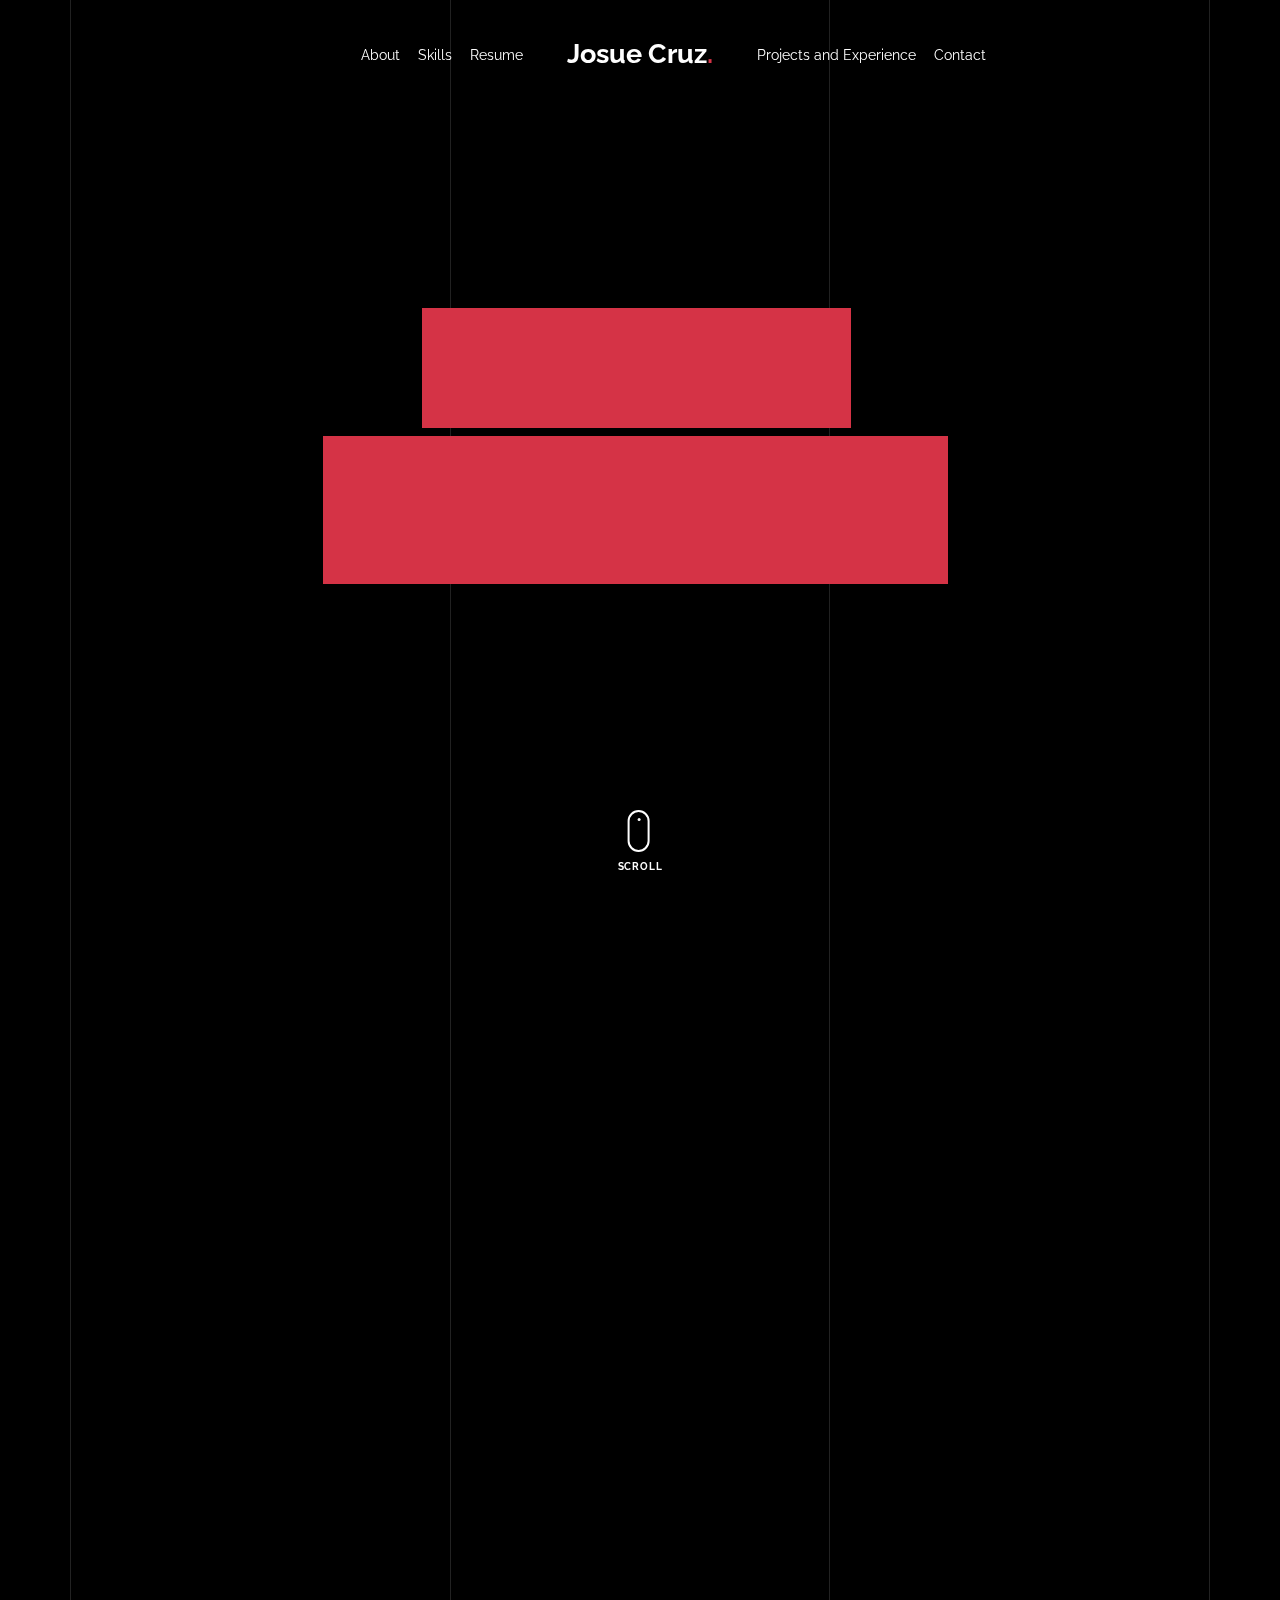
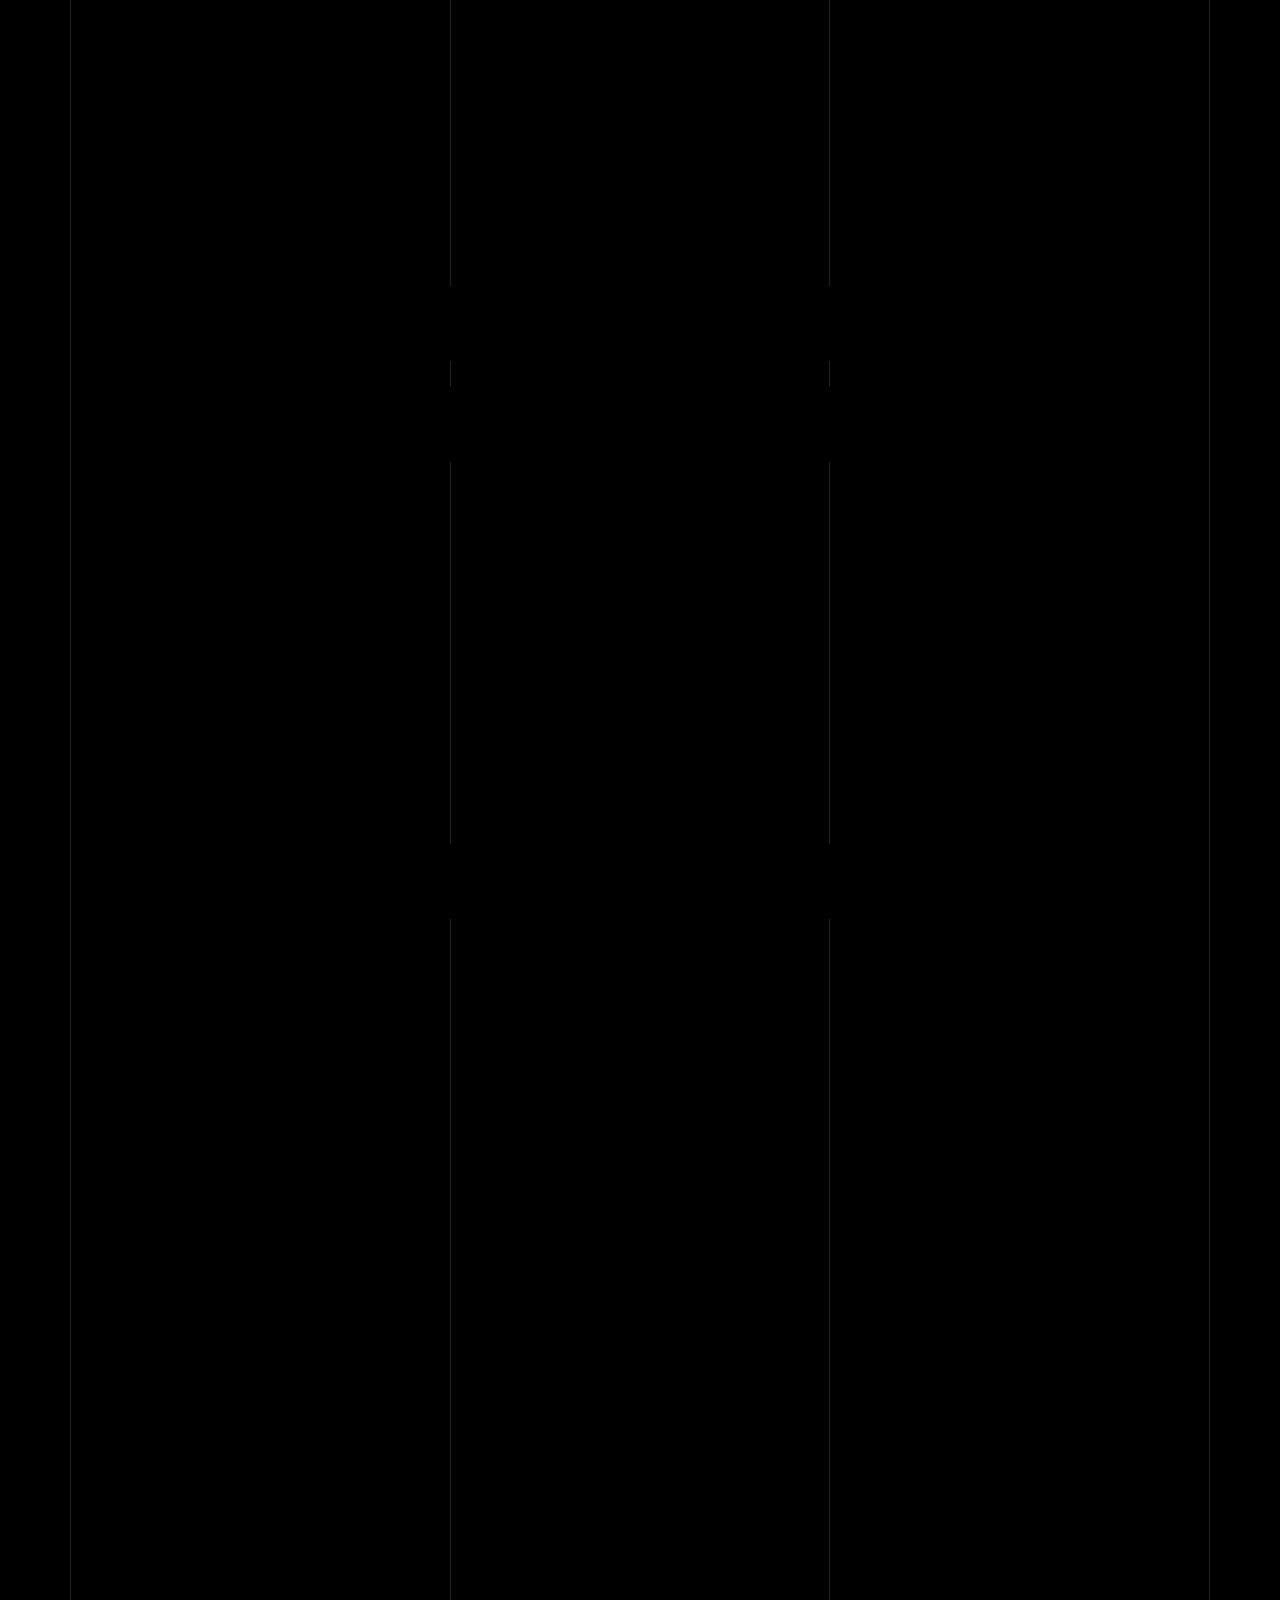
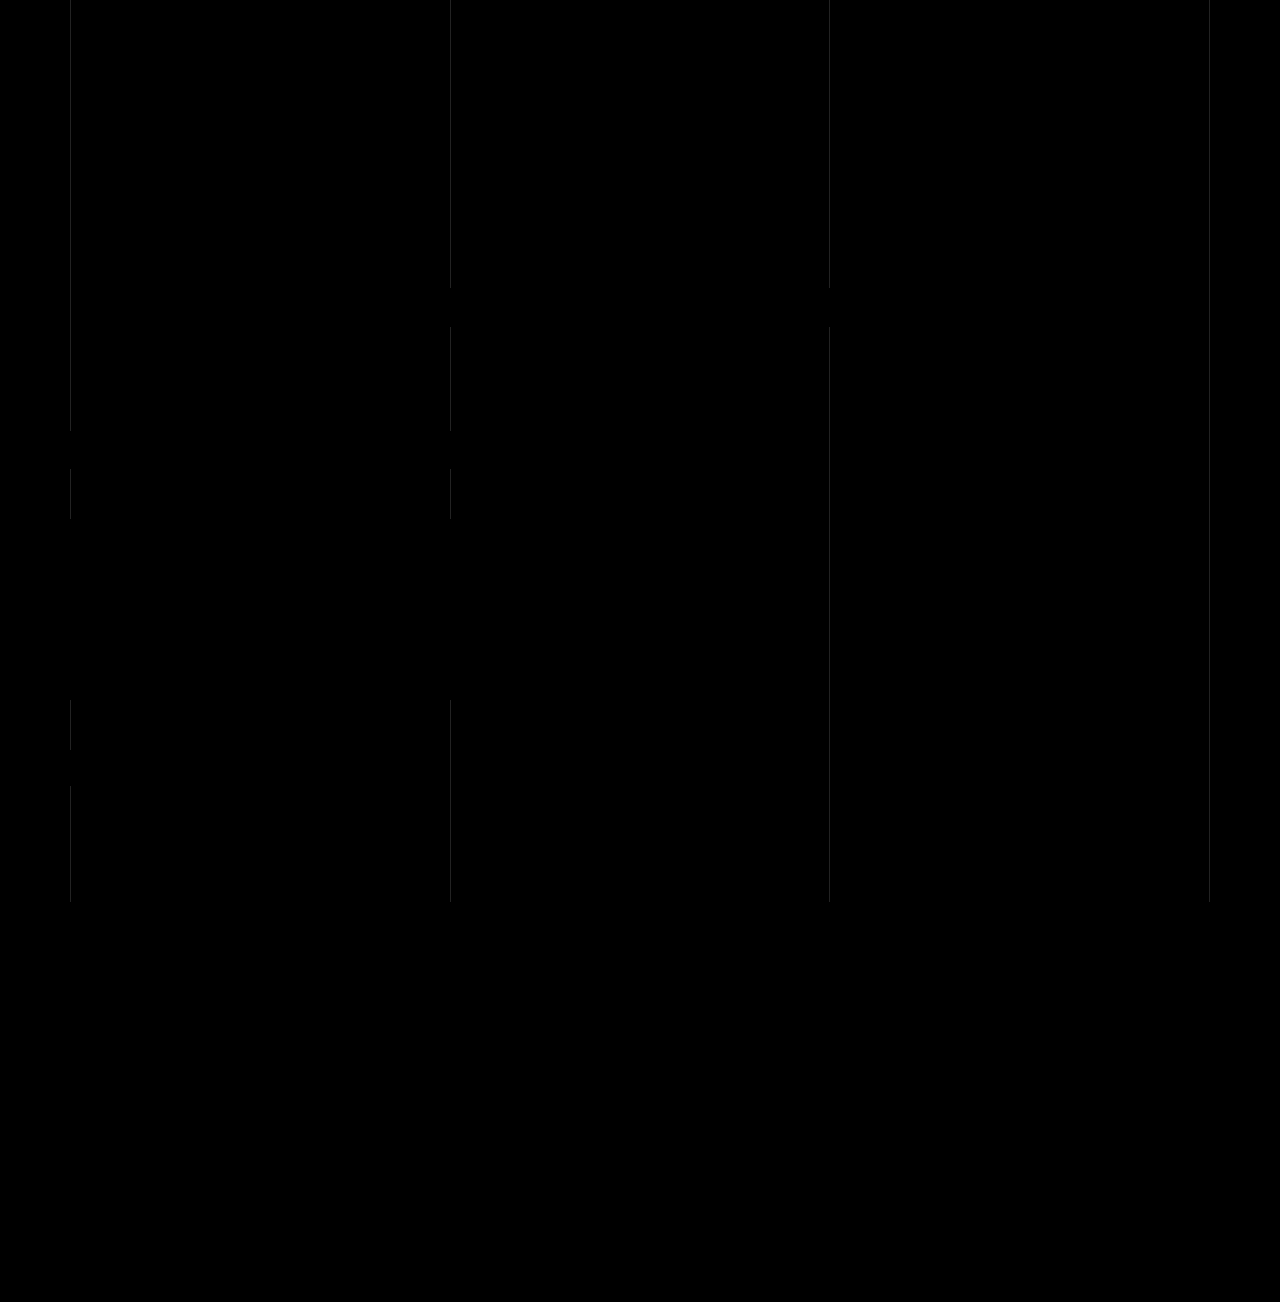
==== commit a3eed7e7: "rechange sumary" ====
--- a/index.html
+++ b/index.html
@@ -134,6 +134,7 @@
                                     Welcome...
                                 </h1>
                                 <h2 class="subheading gsap-reveal-hero">
+                                    Hello, I am Josue Cruz. 
                                     Junior Developer with certifications in Fullstack and DevOps.
                                 </h2>
                             </div>
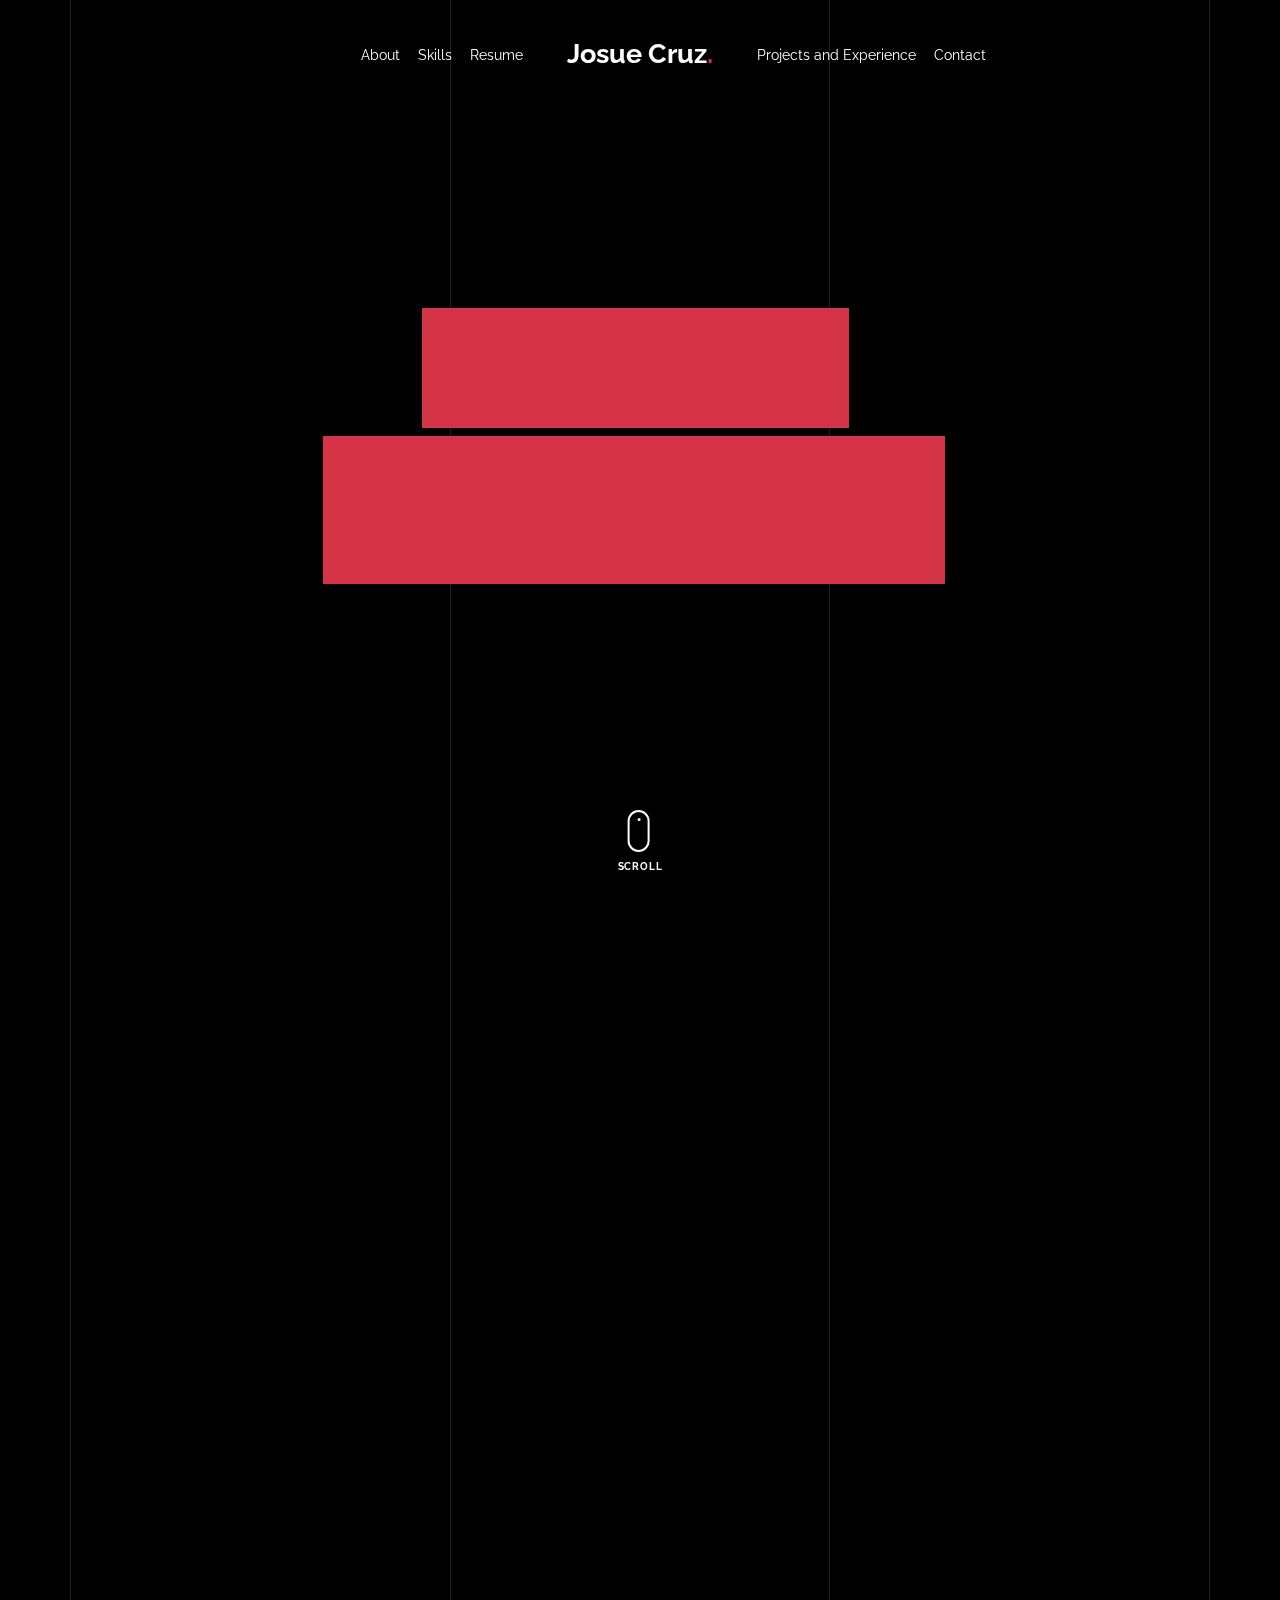
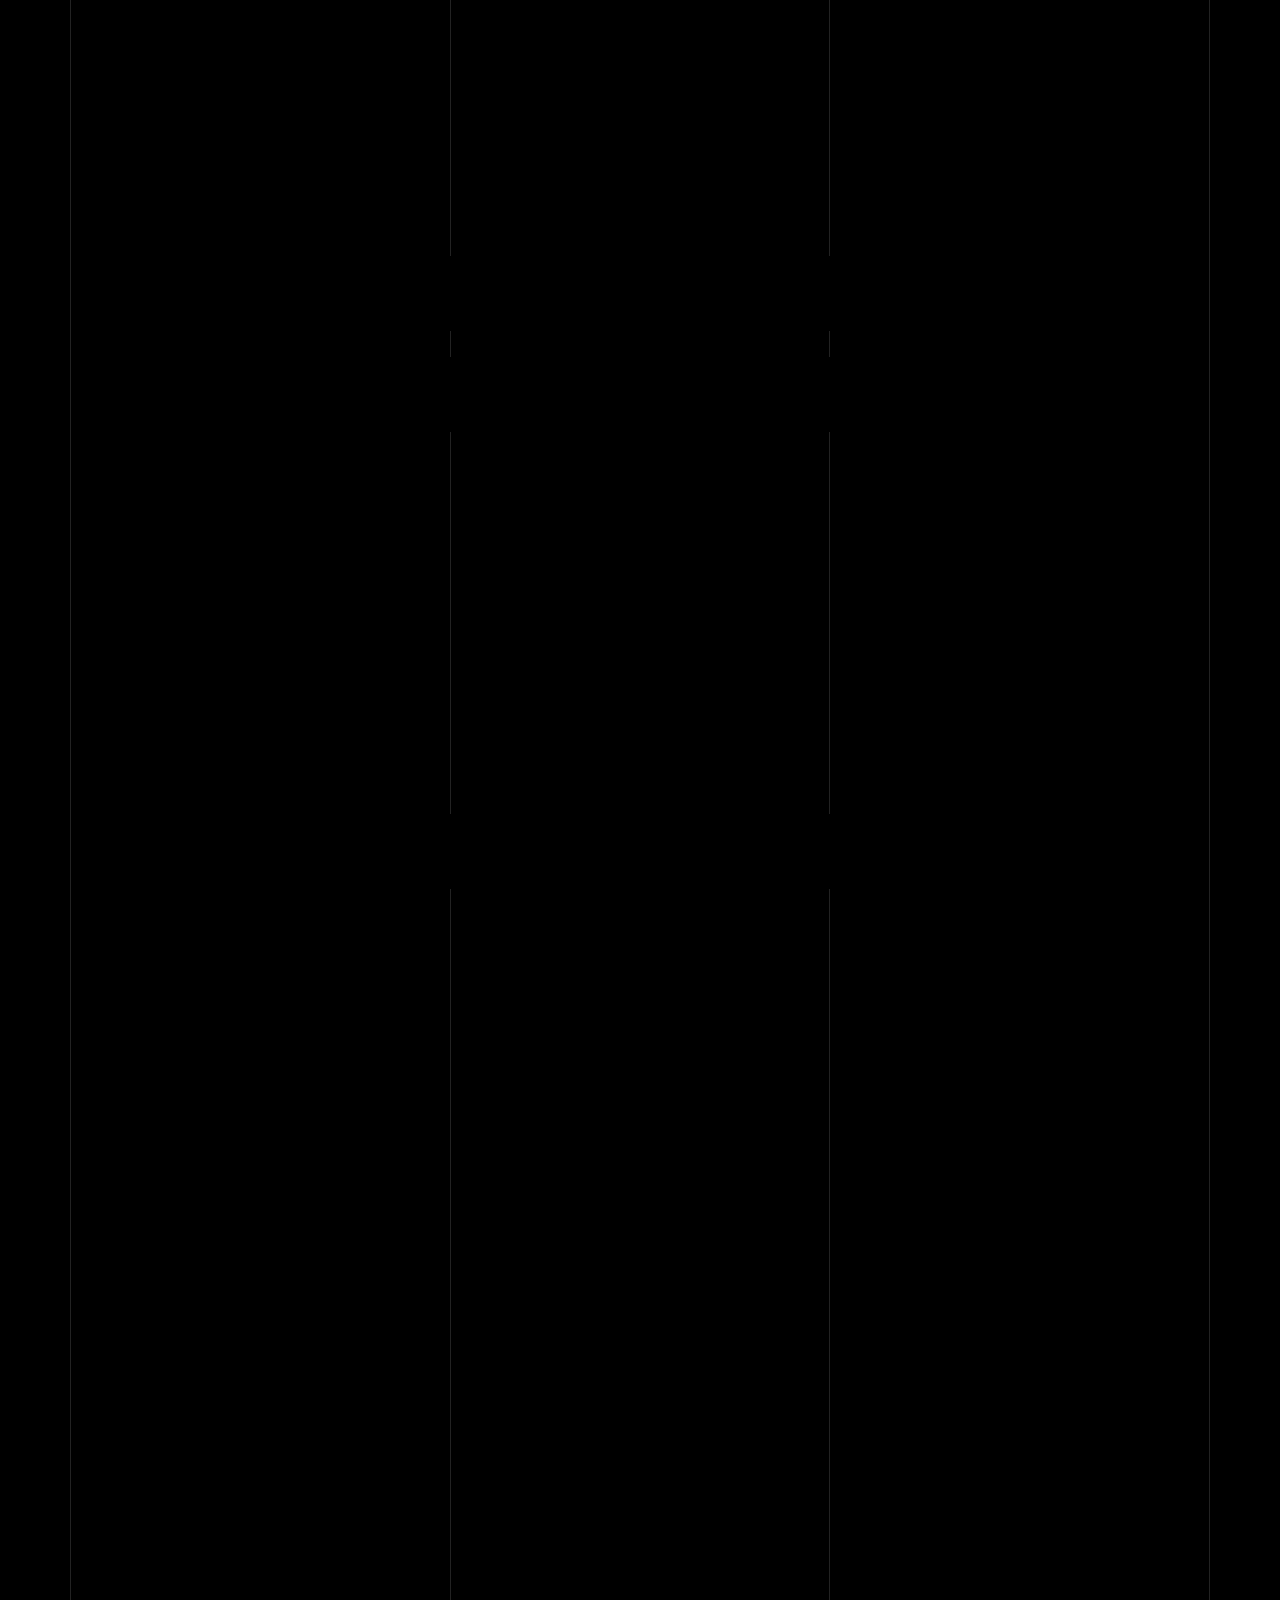
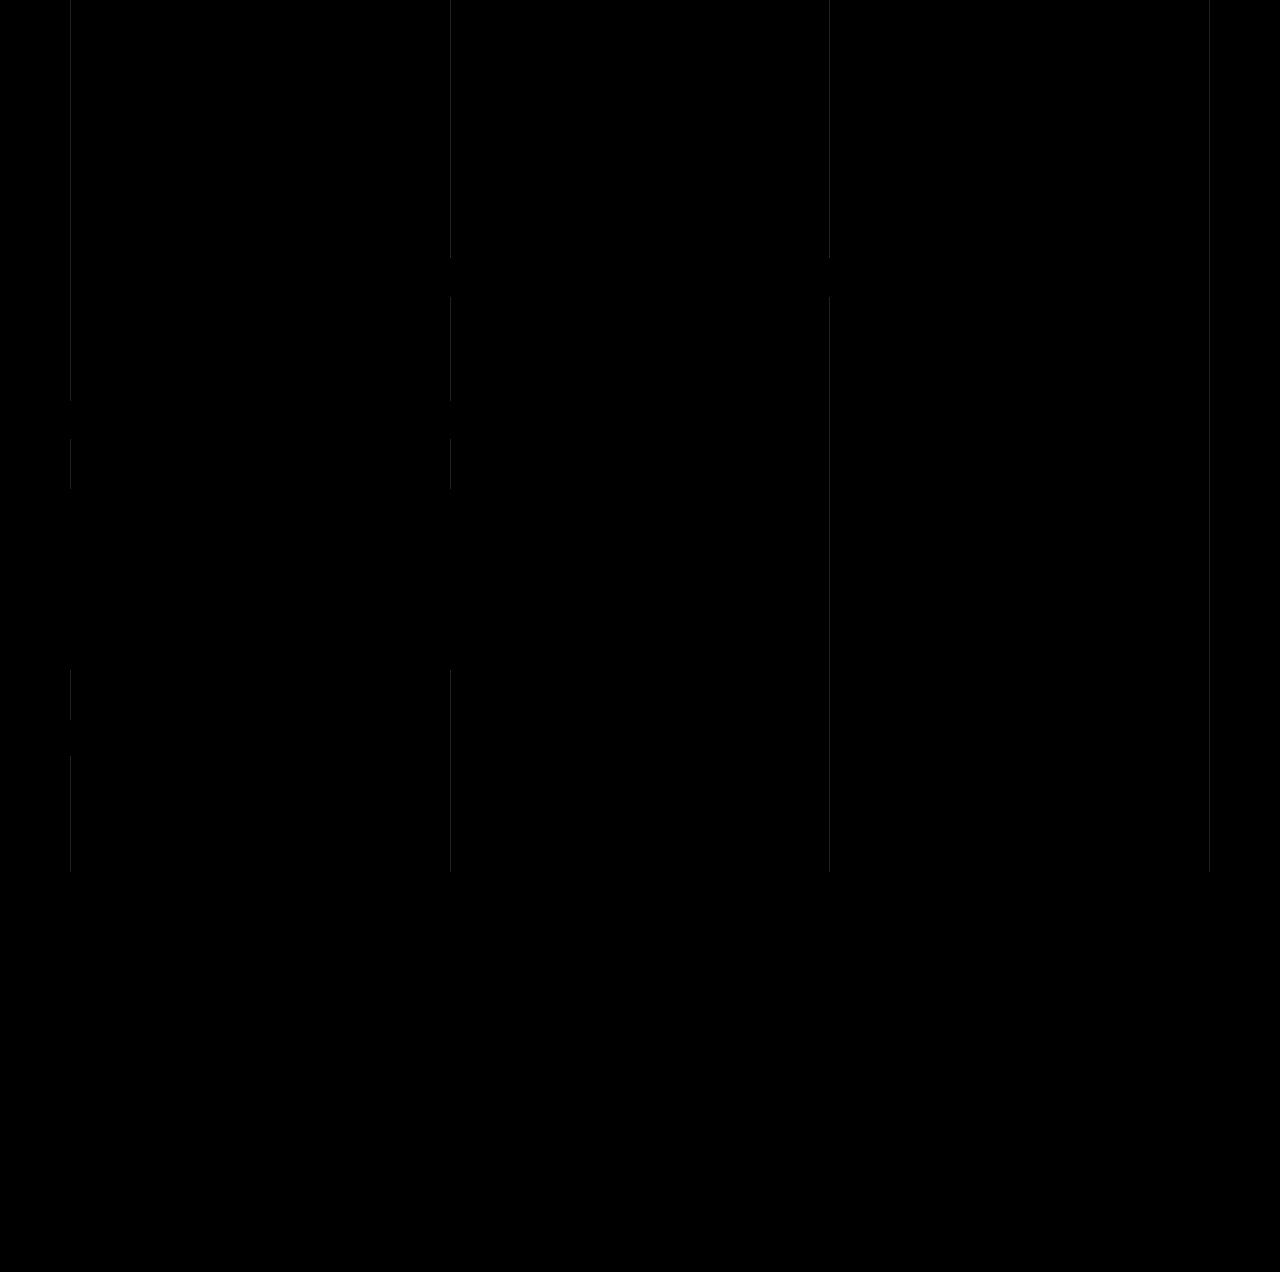
==== commit 07de0ae3: "Update index.html" ====
--- a/index.html
+++ b/index.html
@@ -176,20 +176,17 @@
                             </div>
                             <div class="col-lg-4 pr-lg-5">
                                 <p class="lead gsap-reveal">
-                                    I am student in Computer Science. I am
-                                    fascinated by Software Development and
-                                    believe in writing clean and impactful code.
+                                    I am fascinated by Software Development and Web development
+                                    in the cloud, I love writing code and making amazing things.
                                 </p>
                                 <p class="mb-4 gsap-reveal">
                                     I aspire to excel in software development
-                                    process and work on developing innovative
-                                    products that have a positive impact on
-                                    society.
+                                    and work on developing innovative products that 
+                                    have a positive impact on society.
                                 </p>
                                 <p class="mb-4 gsap-reveal">
-                                    I have a keen interest in cloud computing. I
-                                    am also very interested in Data Science and
-                                    Data Analytics.
+                                    I have a keen interest in cloud computing, robotics and
+                                    the internet of thing
                                 </p>
                                 <p class="gsap-reveal">
                                     <a
--- a/css/style.css
+++ b/css/style.css
@@ -1741,10 +1741,6 @@
   color: #ff836d;
 }
 
-.detail-v1 .detail-val a:hover {
-  color: #ff0000;
-}
-
 .unslate_co--footer {
   text-align: center;
   font-weight: 300;
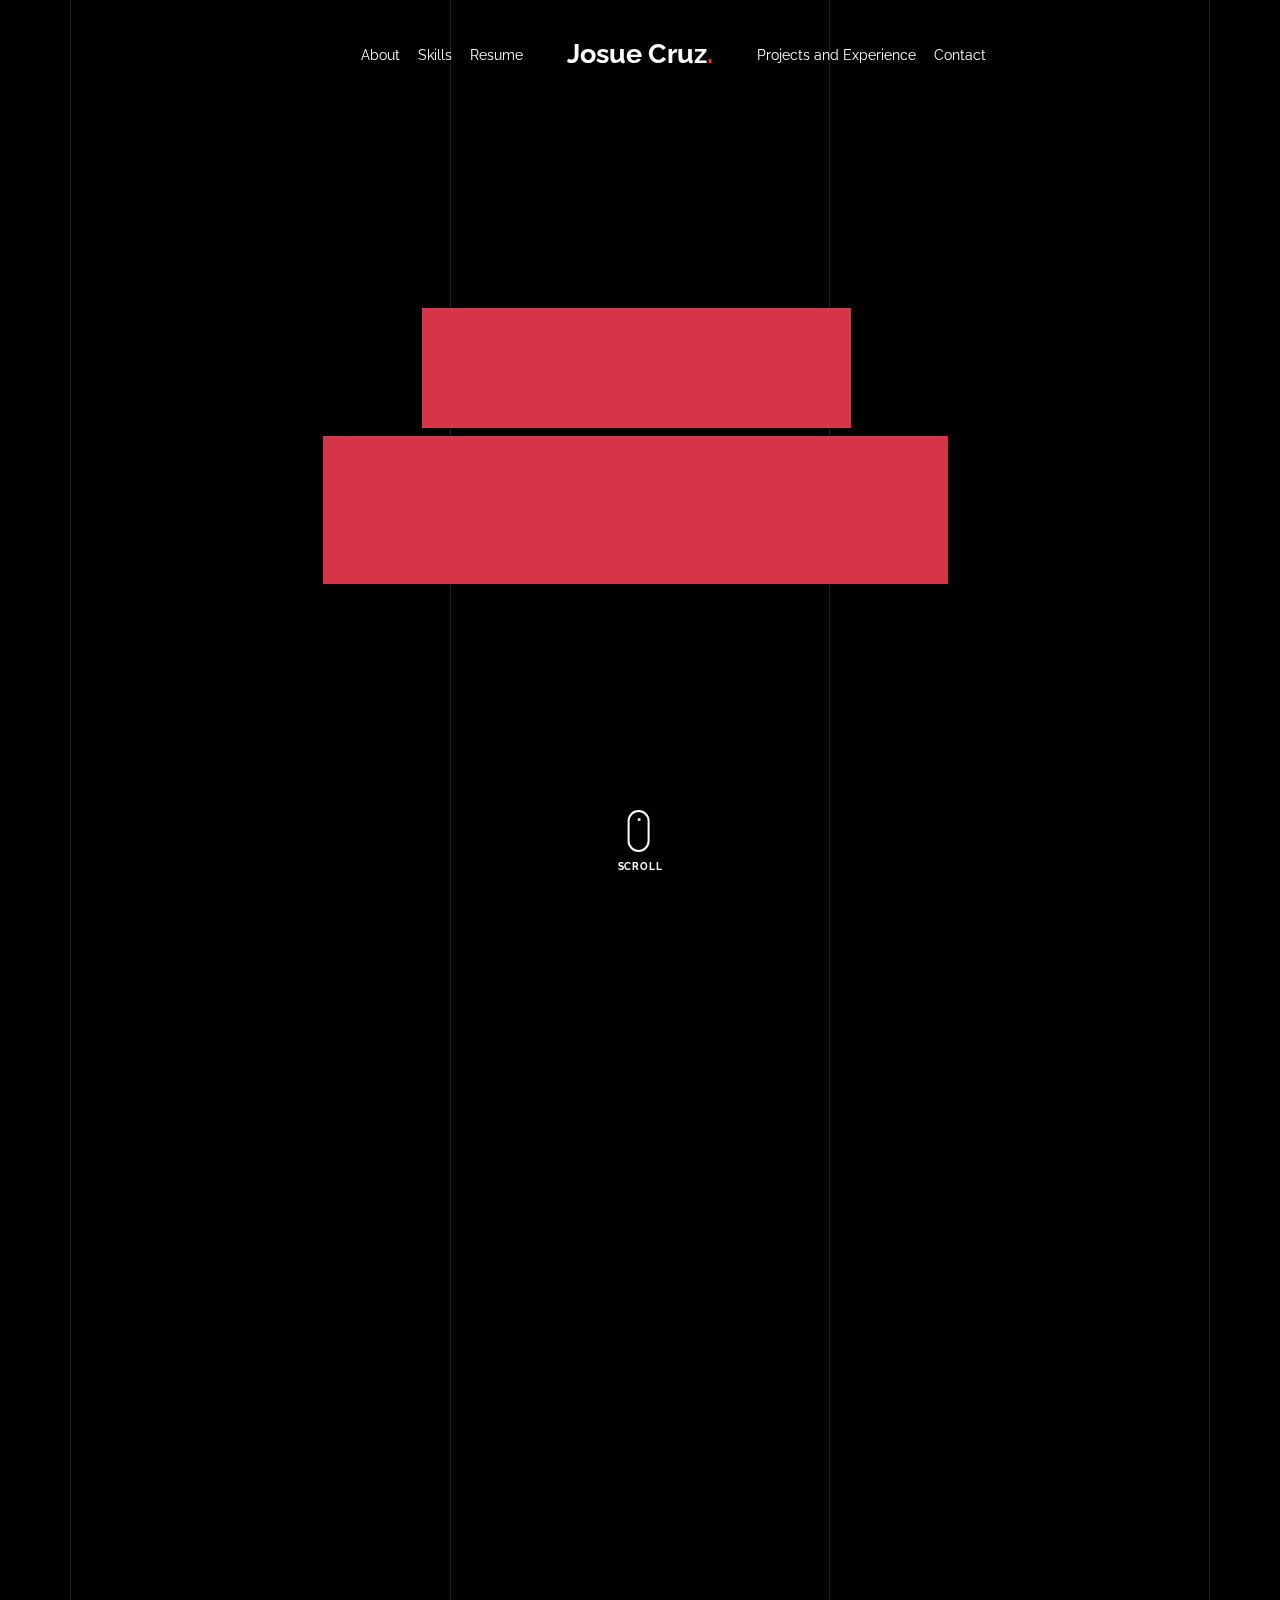
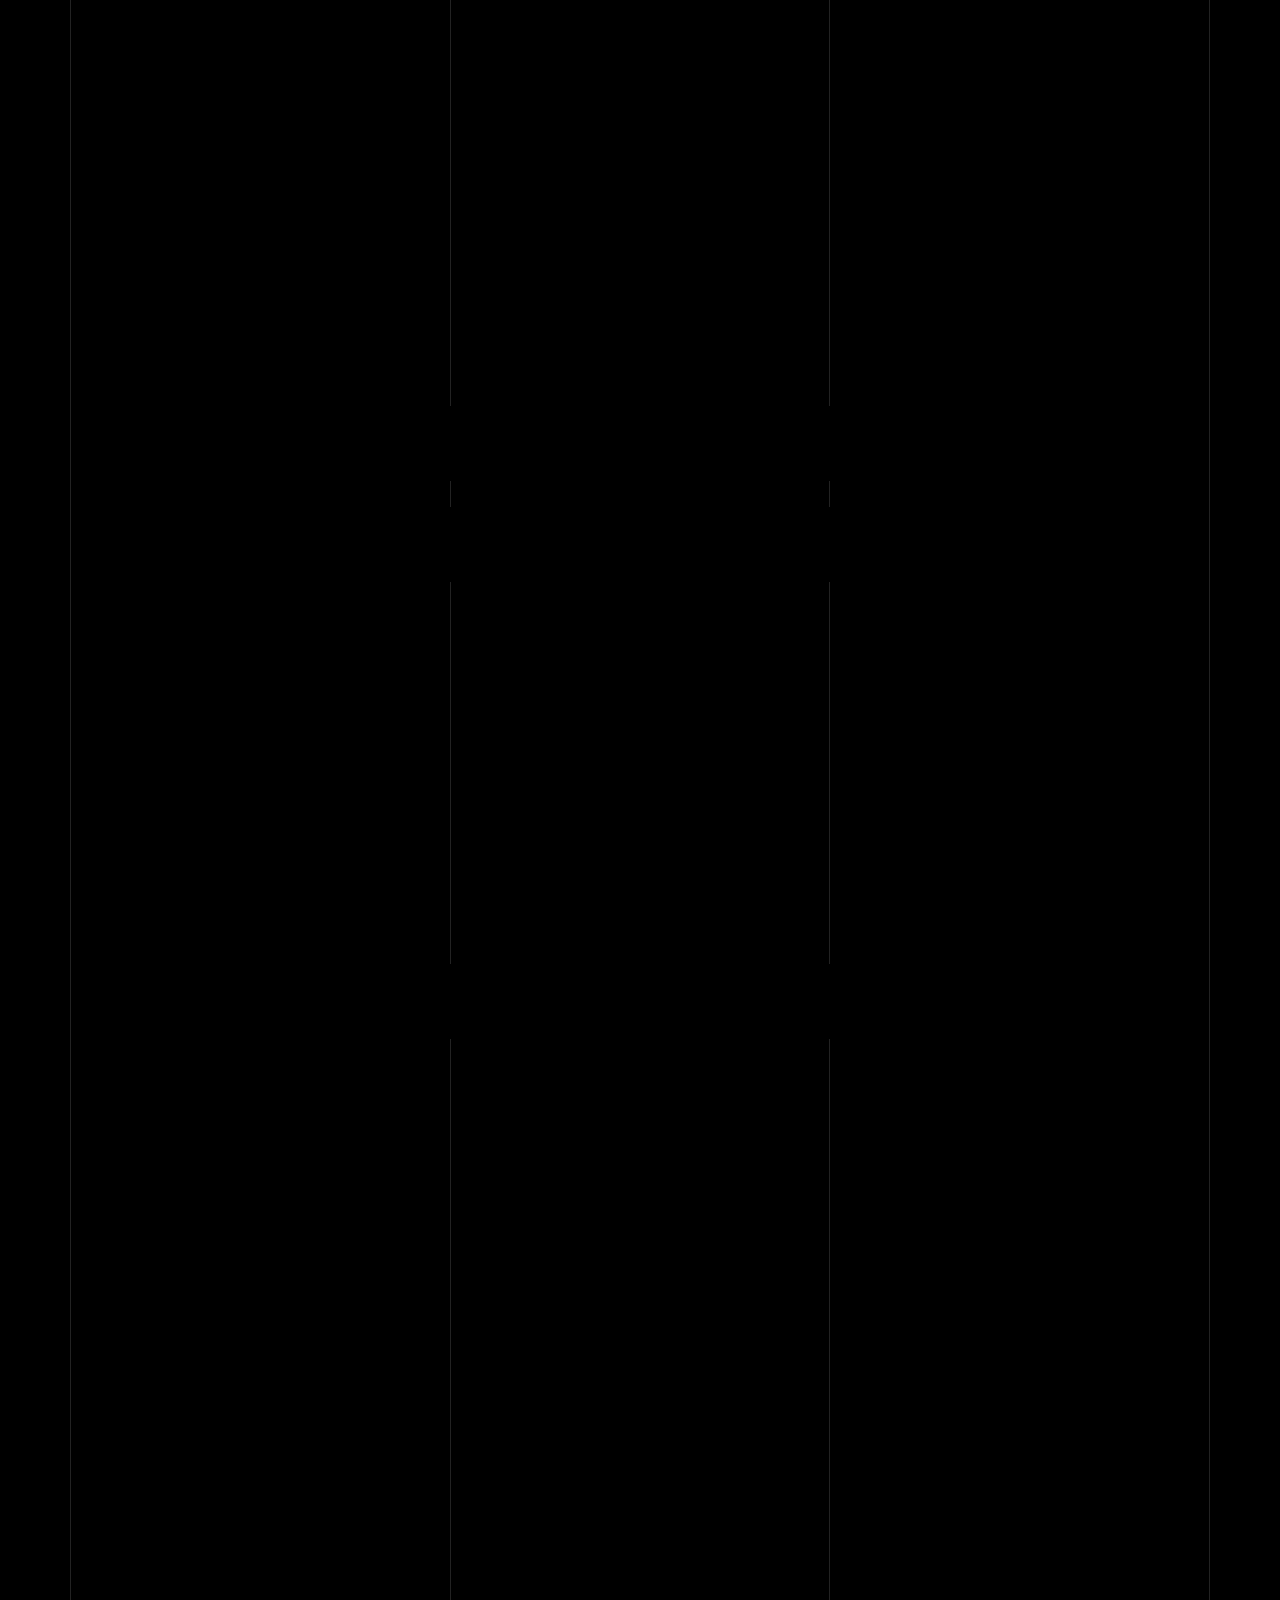
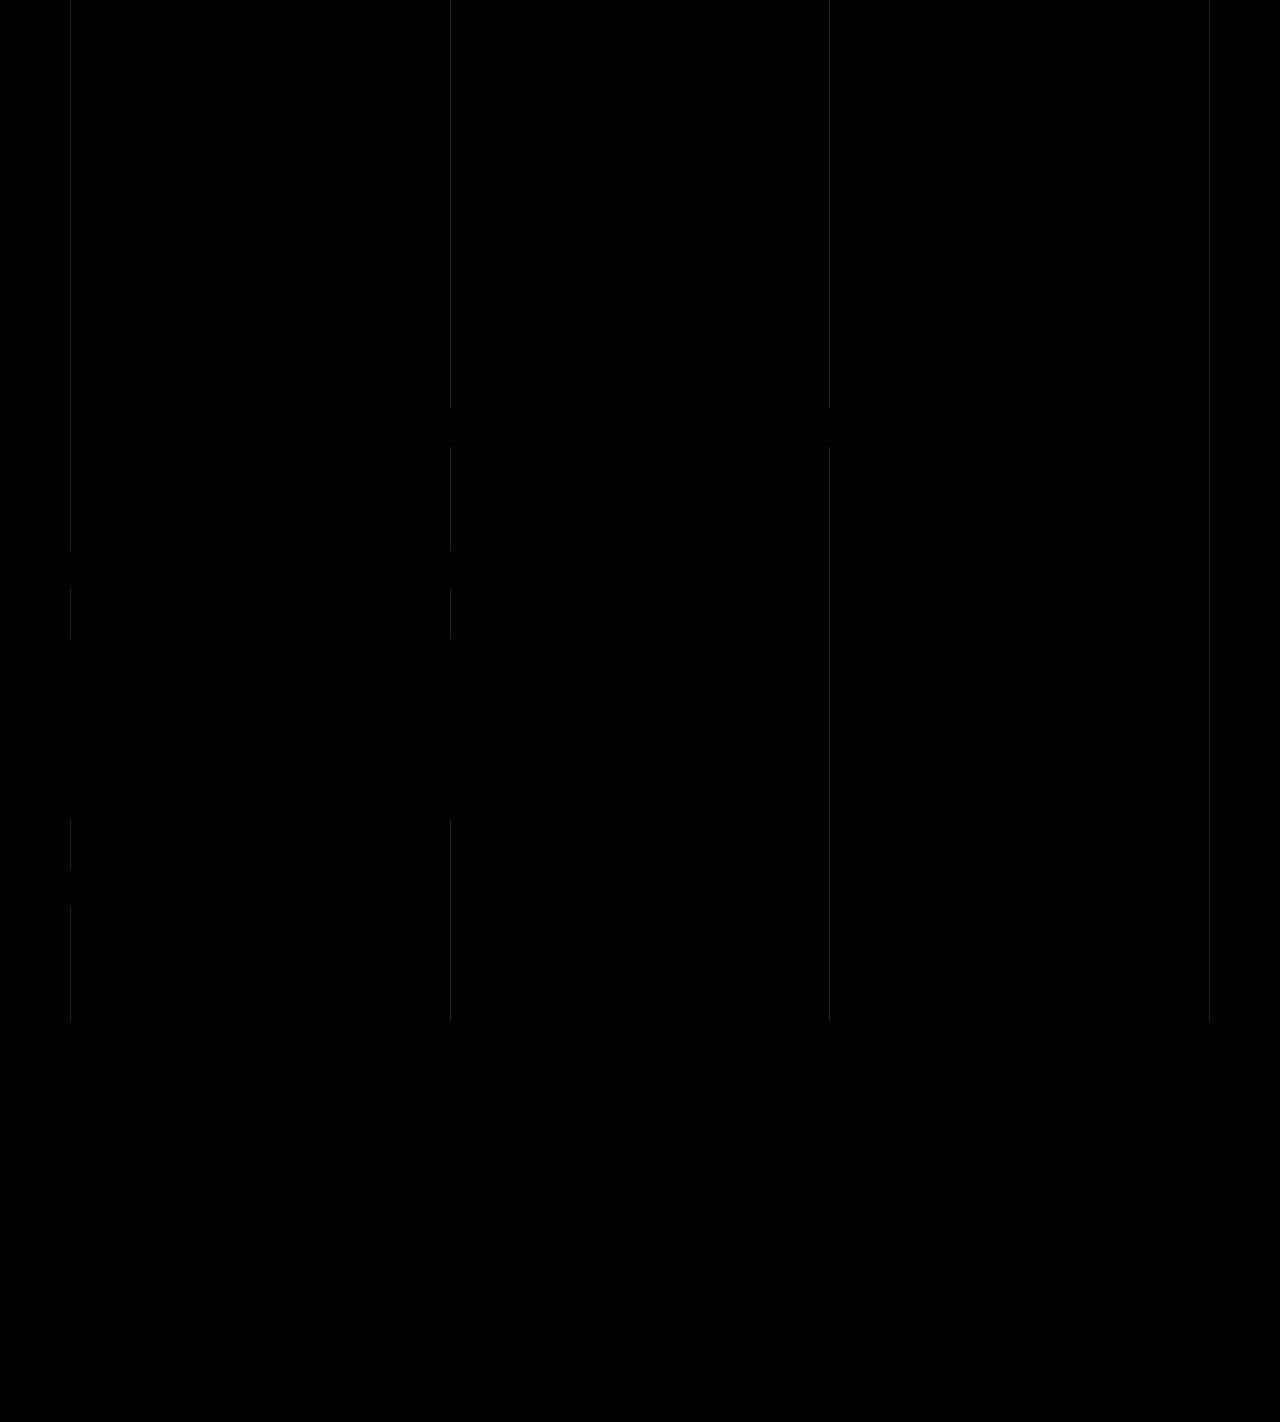
==== commit a9059f8c: "Update index.html" ====
--- a/index.html
+++ b/index.html
@@ -185,8 +185,7 @@
                                     have a positive impact on society.
                                 </p>
                                 <p class="mb-4 gsap-reveal">
-                                    I have a keen interest in cloud computing, robotics and
-                                    the internet of thing
+                                    Knowledge in web development frameworks such as Node.js, React.js, Express.js, Asp.Net; MongoDB, SQL Server, PostgreSQL, databases design; and C#, Java, HTML, CSS, and JavaScript languages which I have used to make fully functional web applications..
                                 </p>
                                 <p class="gsap-reveal">
                                     <a
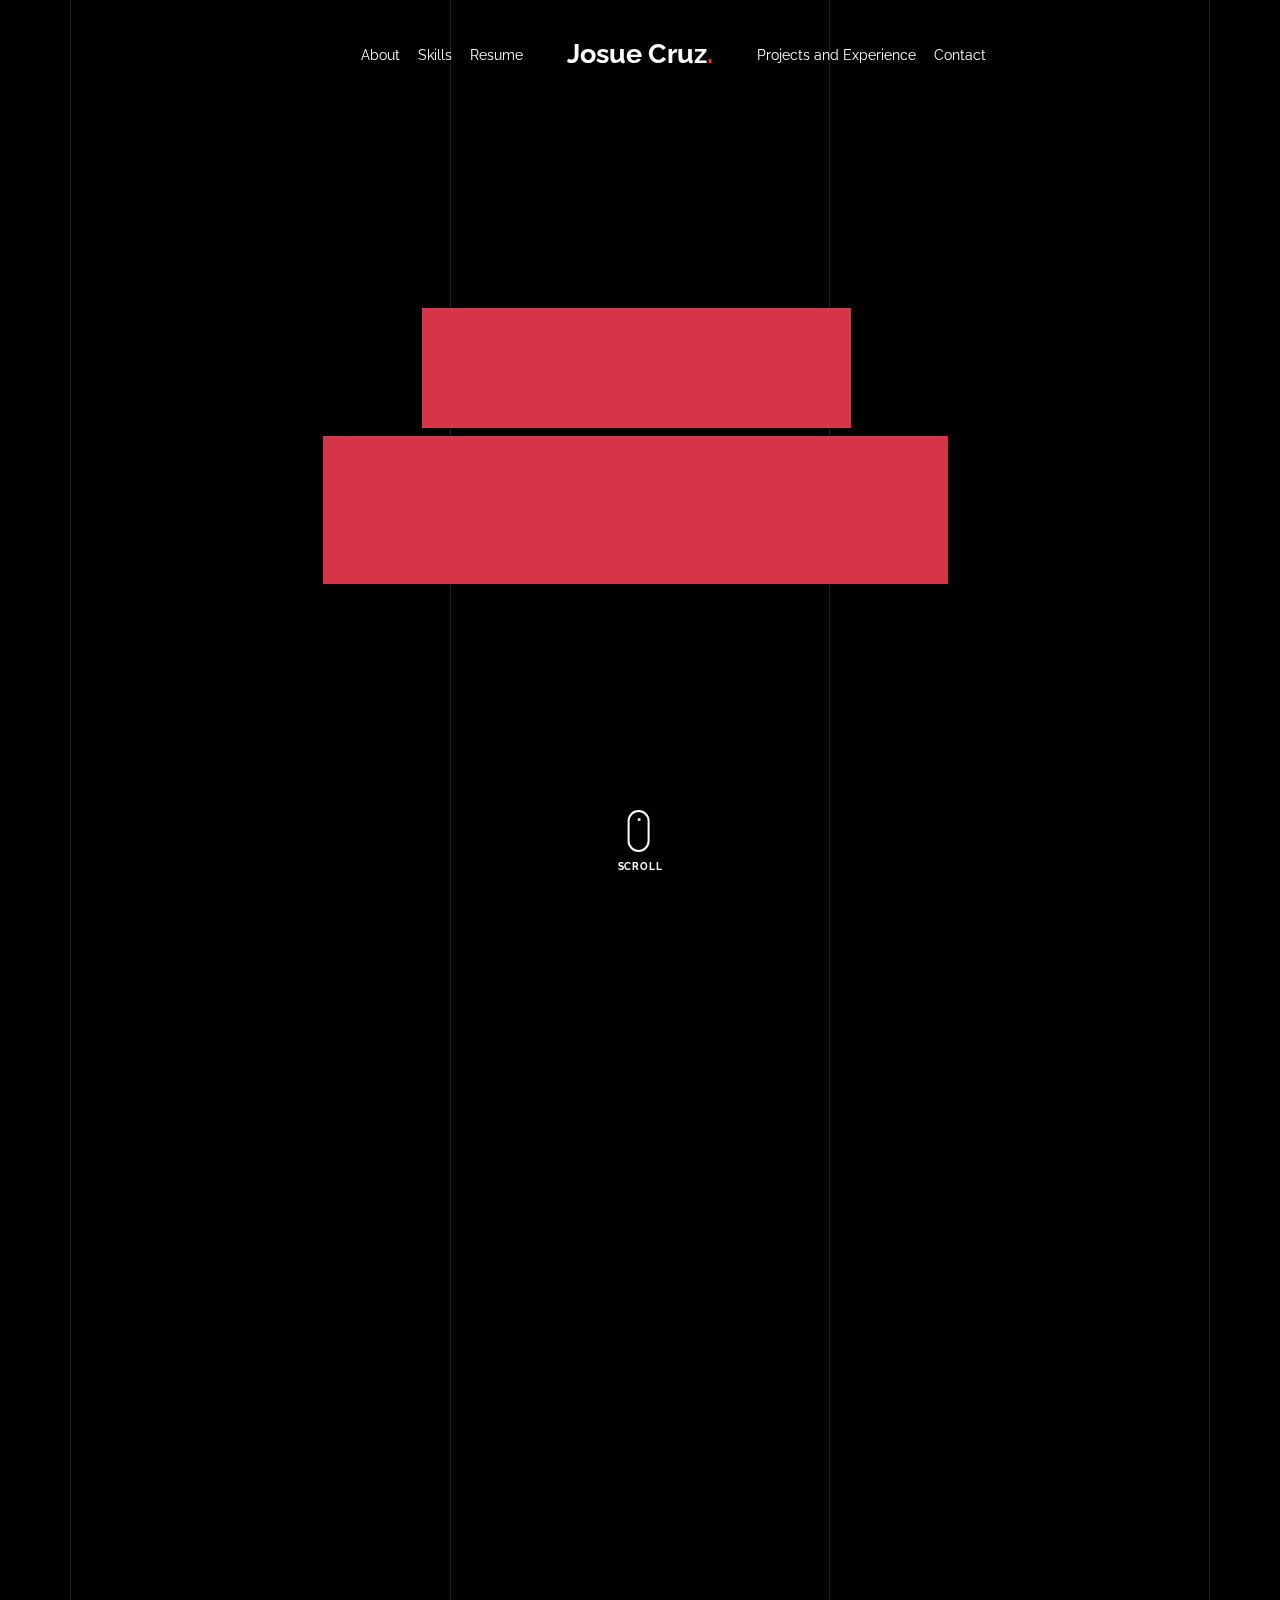
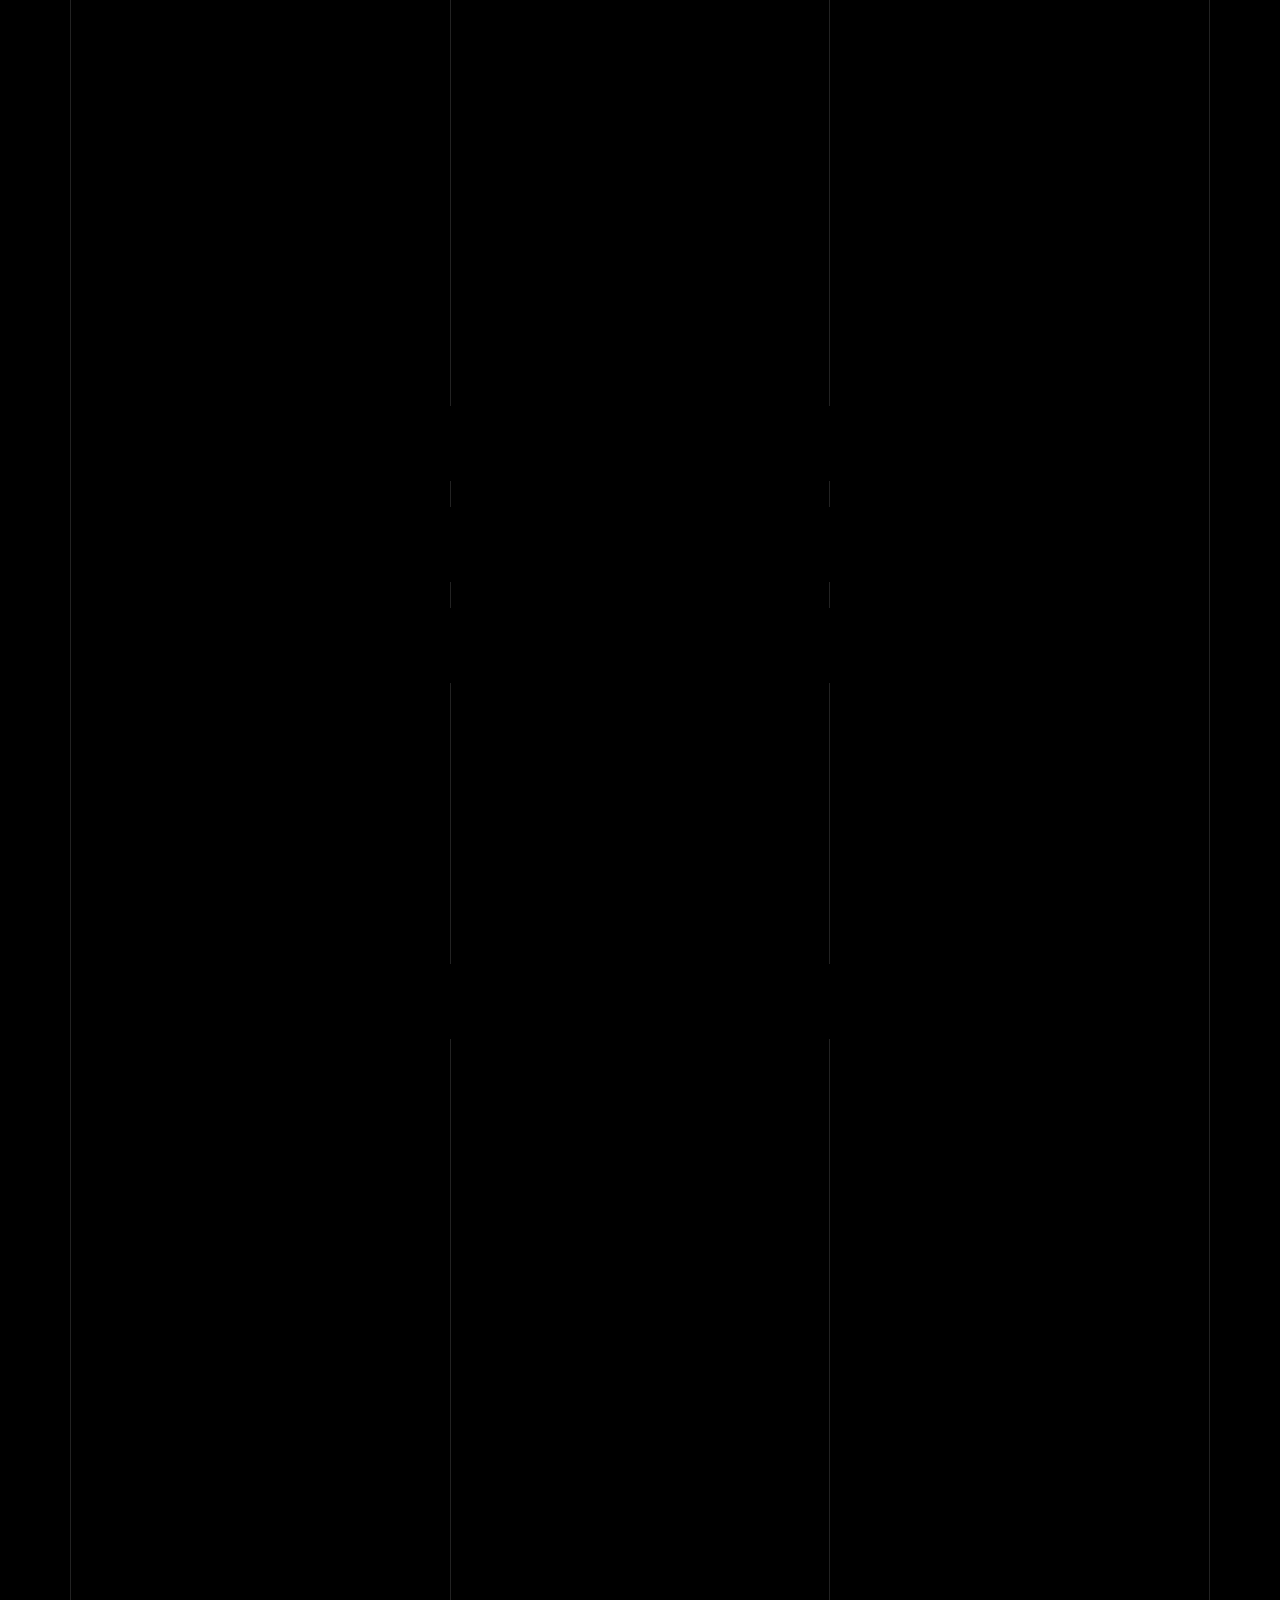
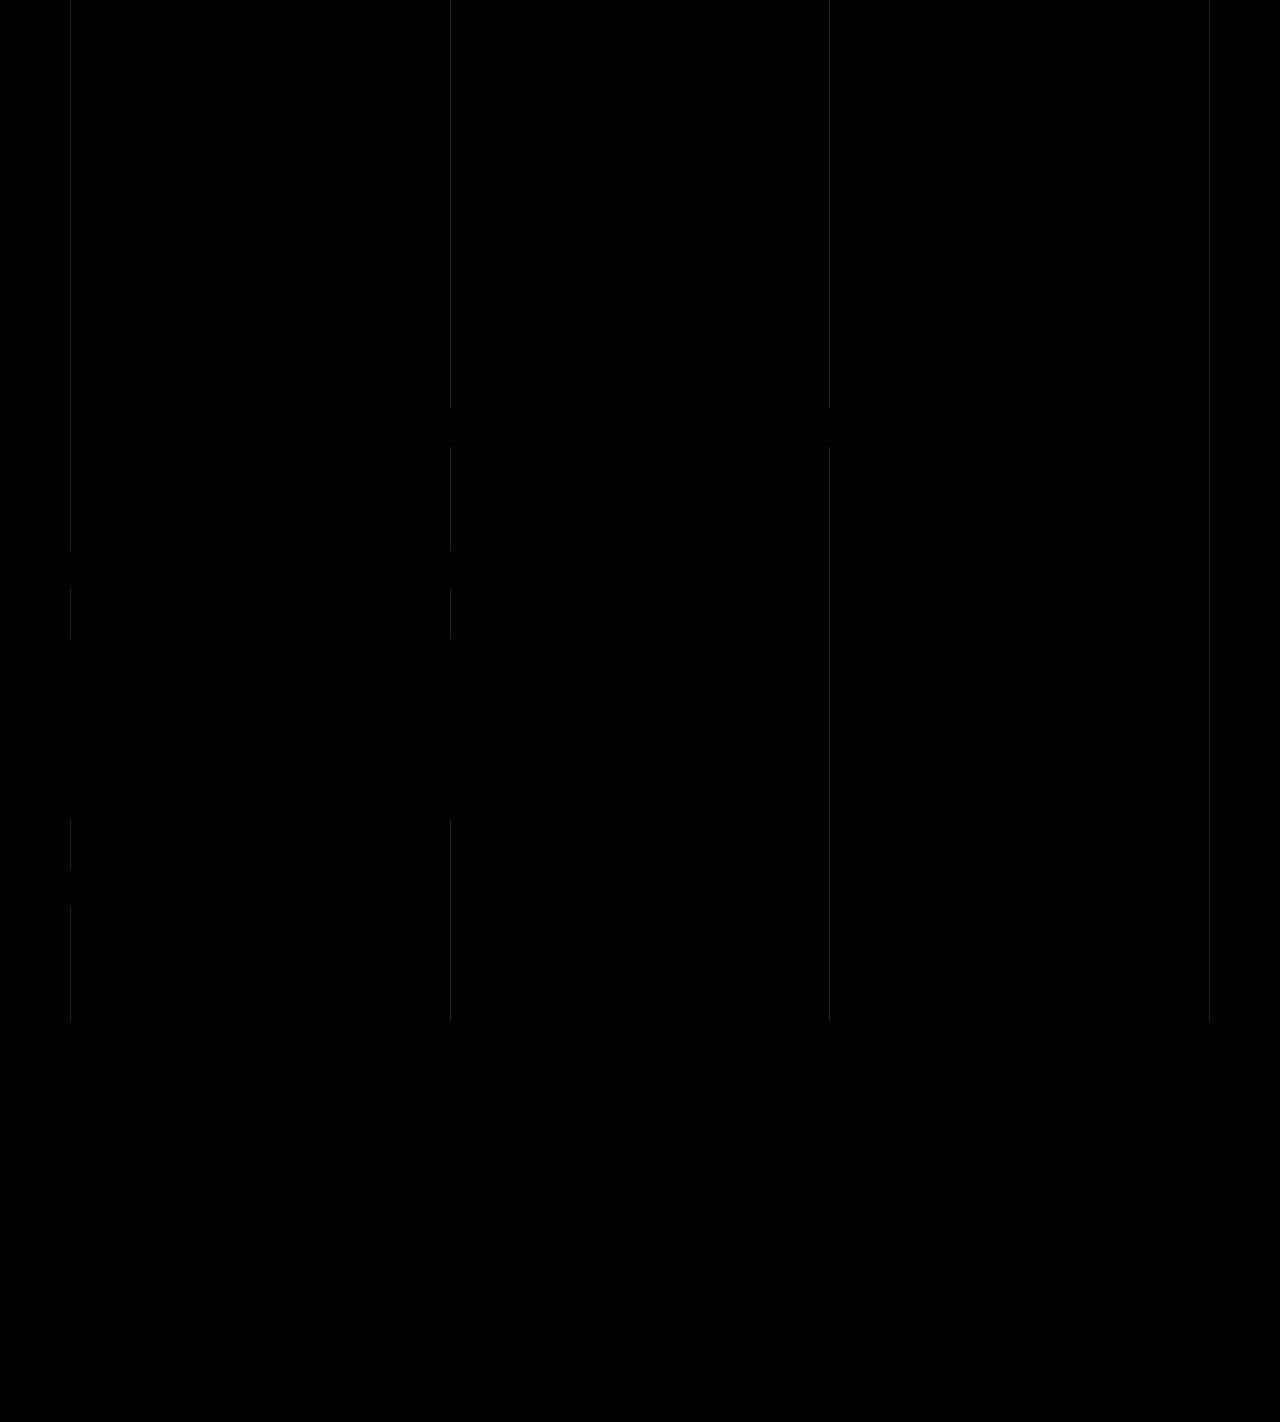
==== commit 09782ea2: "Update index.html" ====
--- a/index.html
+++ b/index.html
@@ -185,7 +185,9 @@
                                     have a positive impact on society.
                                 </p>
                                 <p class="mb-4 gsap-reveal">
-                                    Knowledge in web development frameworks such as Node.js, React.js, Express.js, Asp.Net; MongoDB, SQL Server, PostgreSQL, databases design; and C#, Java, HTML, CSS, and JavaScript languages which I have used to make fully functional web applications..
+                                    Knowledge in web development frameworks such as Node.js, React.js, Express.js, Asp.Net; 
+                                    MongoDB, SQL Server, PostgreSQL, databases design; and C#, Java, HTML, CSS, and JavaScript 
+                                    languages, which I have used to make fully functional web applications.
                                 </p>
                                 <p class="gsap-reveal">
                                     <a
@@ -296,6 +298,30 @@
                                     ,
                                     style="margin-right: 30px"
                                     >React
+                                </a>
+                            </p>
+                            <p class="gsap-reveal">
+                                <a
+                                    class="btn bton btn-outline-pill btn-custom-light"
+                                    ,
+                                    style="margin-right: 30px"
+                                    >Asp.Net
+                                </a>
+                            </p>
+                            <p class="gsap-reveal">
+                                <a
+                                    class="btn bton btn-outline-pill btn-custom-light"
+                                    ,
+                                    style="margin-right: 30px"
+                                    >SQL server
+                                </a>
+                            </p>
+                            <p class="gsap-reveal">
+                                <a
+                                    class="btn bton btn-outline-pill btn-custom-light"
+                                    ,
+                                    style="margin-right: 30px"
+                                    >MongoDB
                                 </a>
                             </p>
                             <p class="gsap-reveal">
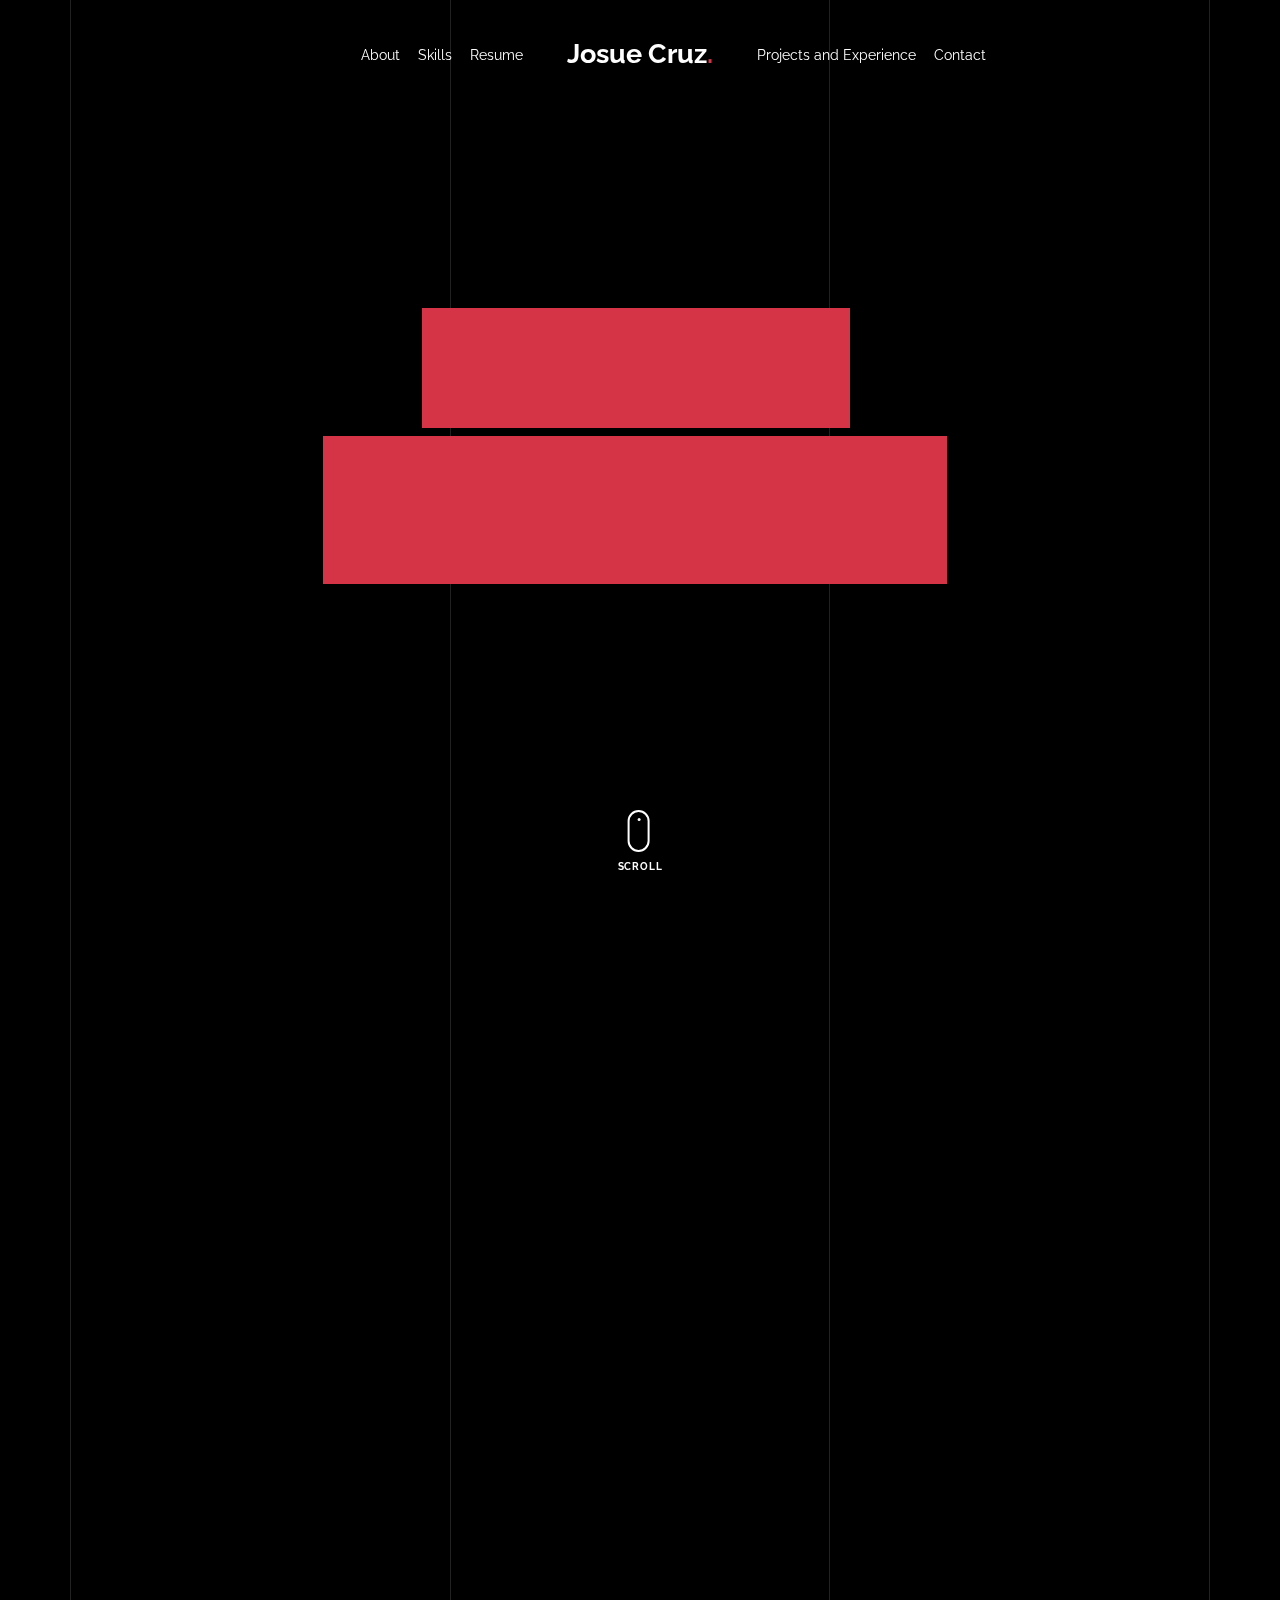
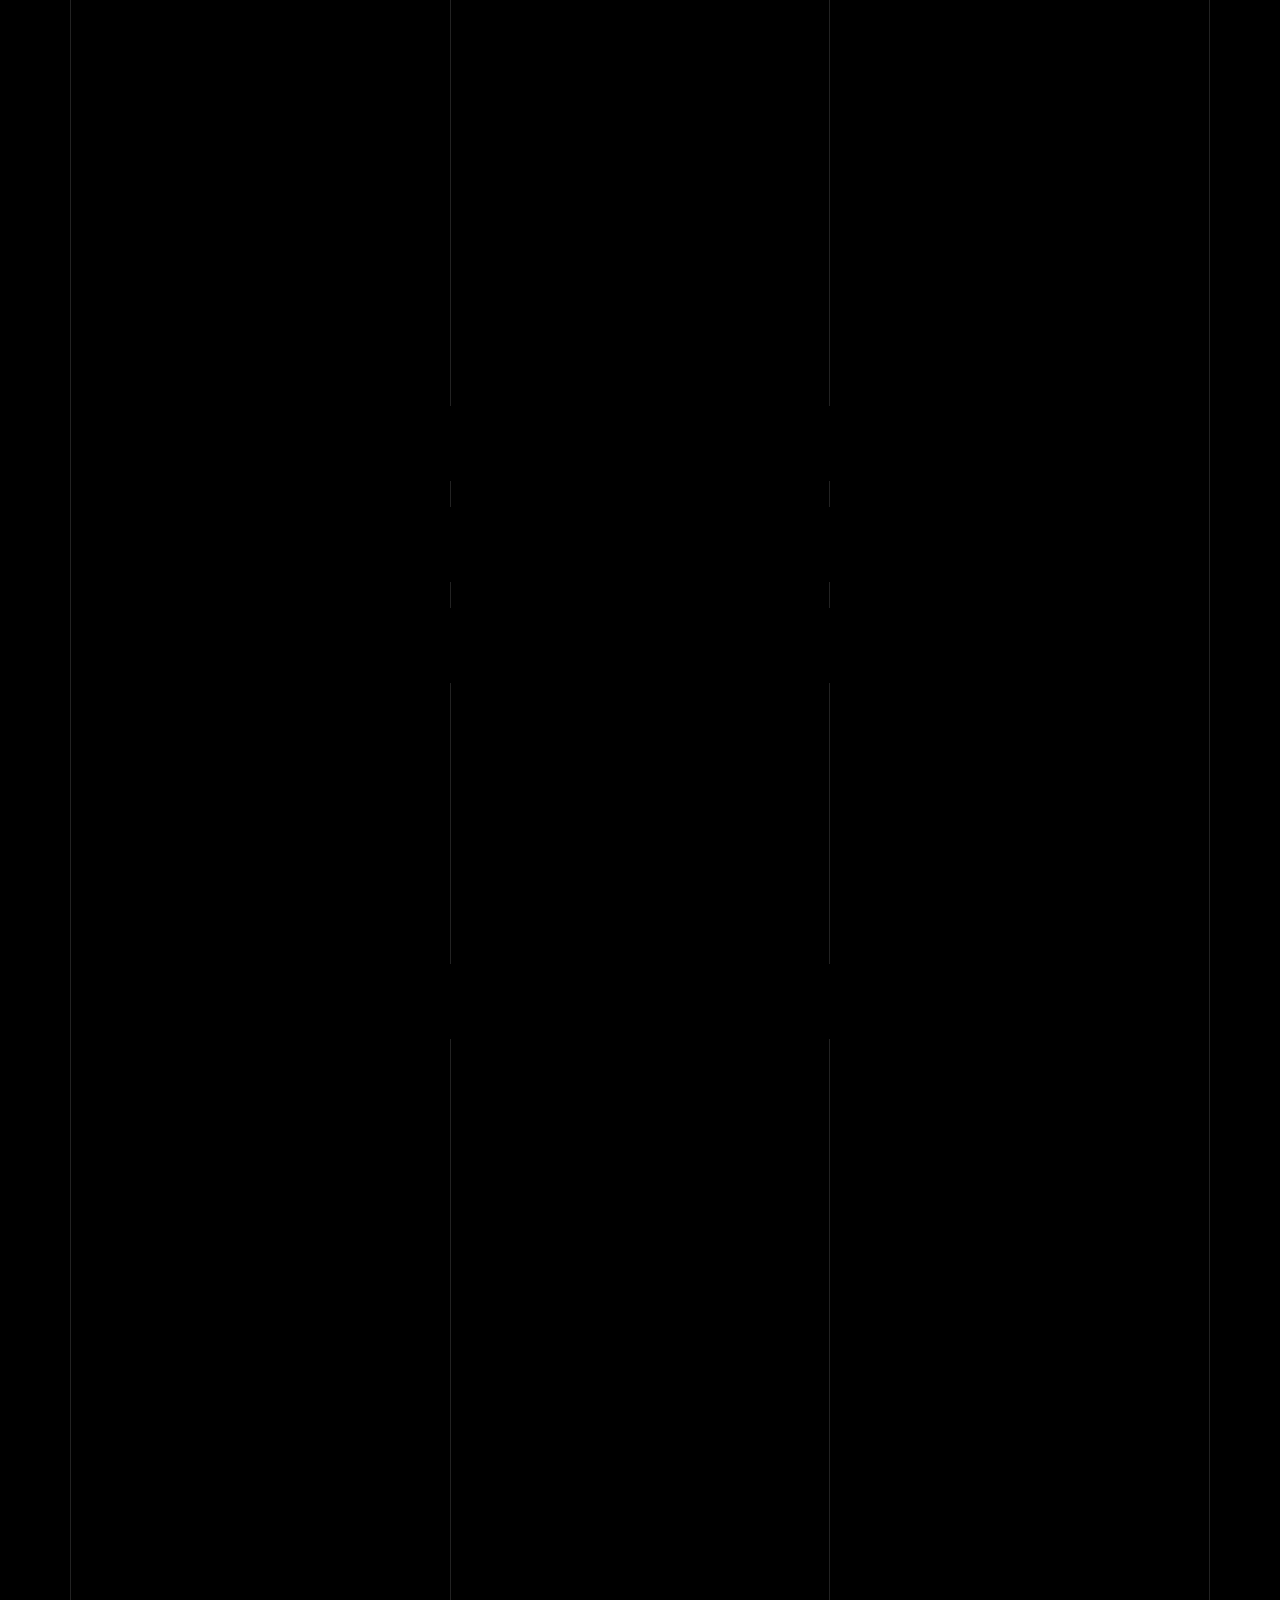
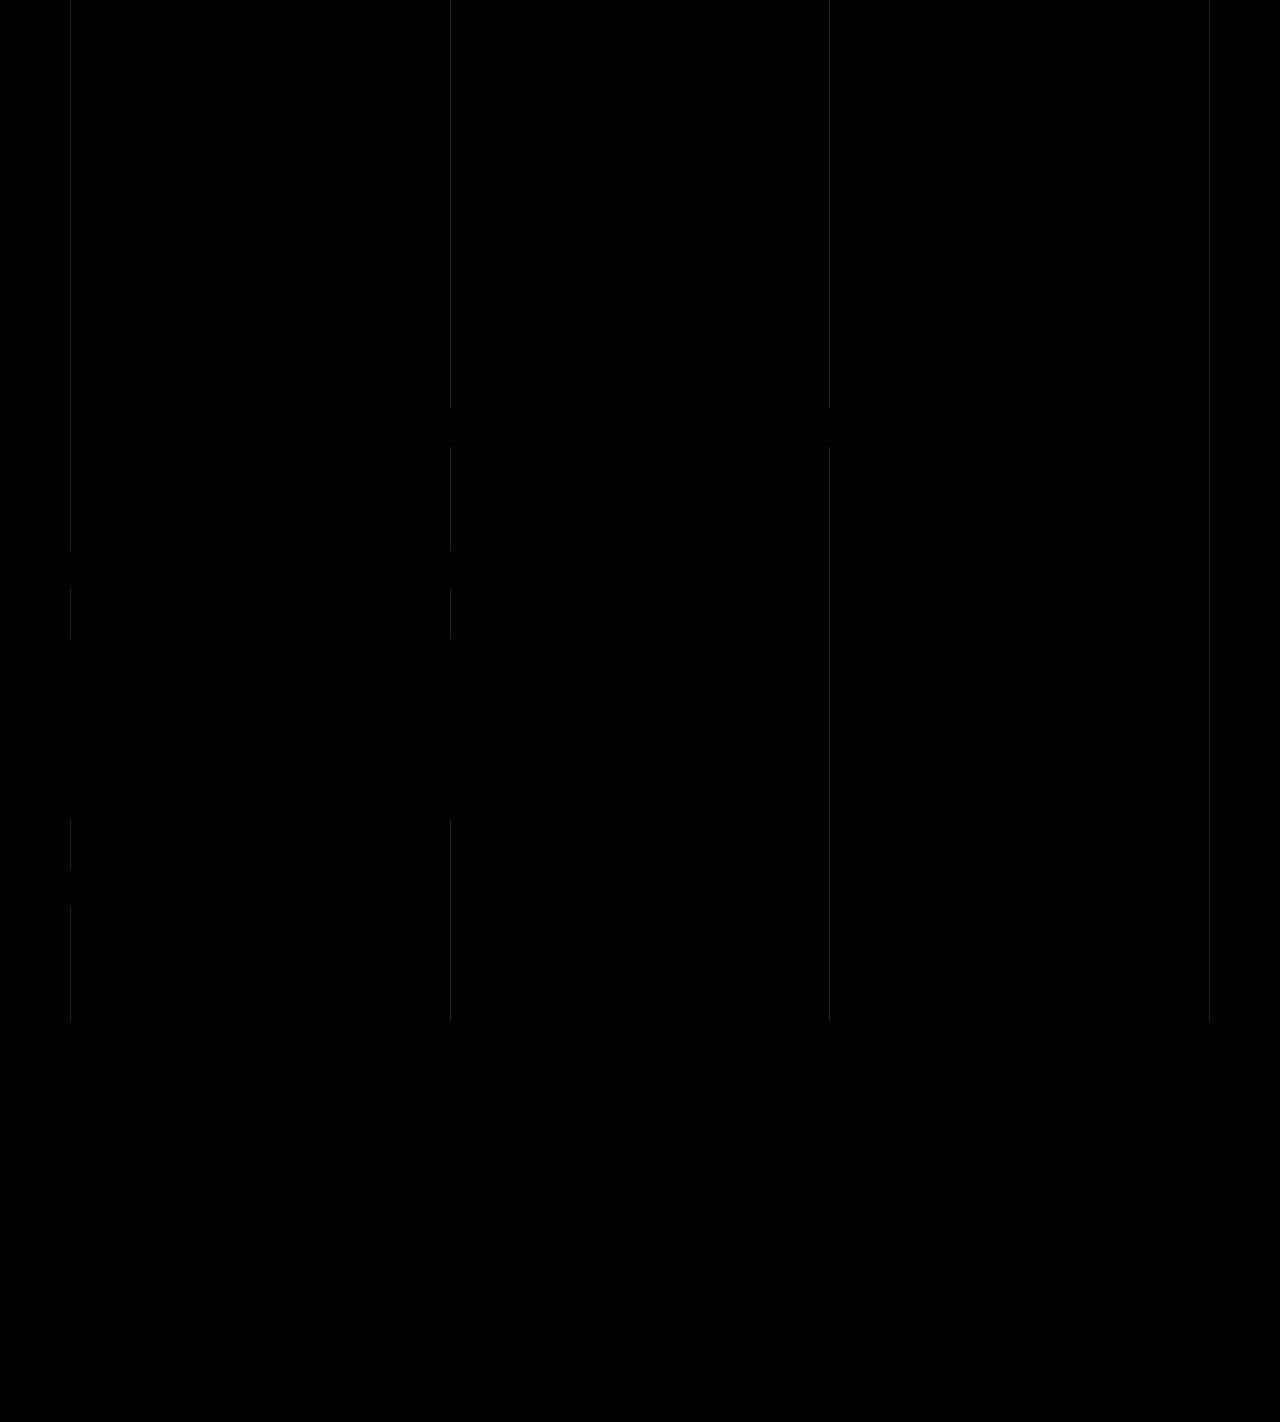
==== commit 478aa956: "Update index.html" ====
--- a/index.html
+++ b/index.html
@@ -297,7 +297,15 @@
                                     class="btn bton btn-outline-pill btn-custom-light"
                                     ,
                                     style="margin-right: 30px"
-                                    >React
+                                    >React.js
+                                </a>
+                            </p>
+                            <p class="gsap-reveal">
+                                <a
+                                    class="btn bton btn-outline-pill btn-custom-light"
+                                    ,
+                                    style="margin-right: 30px"
+                                    >Express.js
                                 </a>
                             </p>
                             <p class="gsap-reveal">
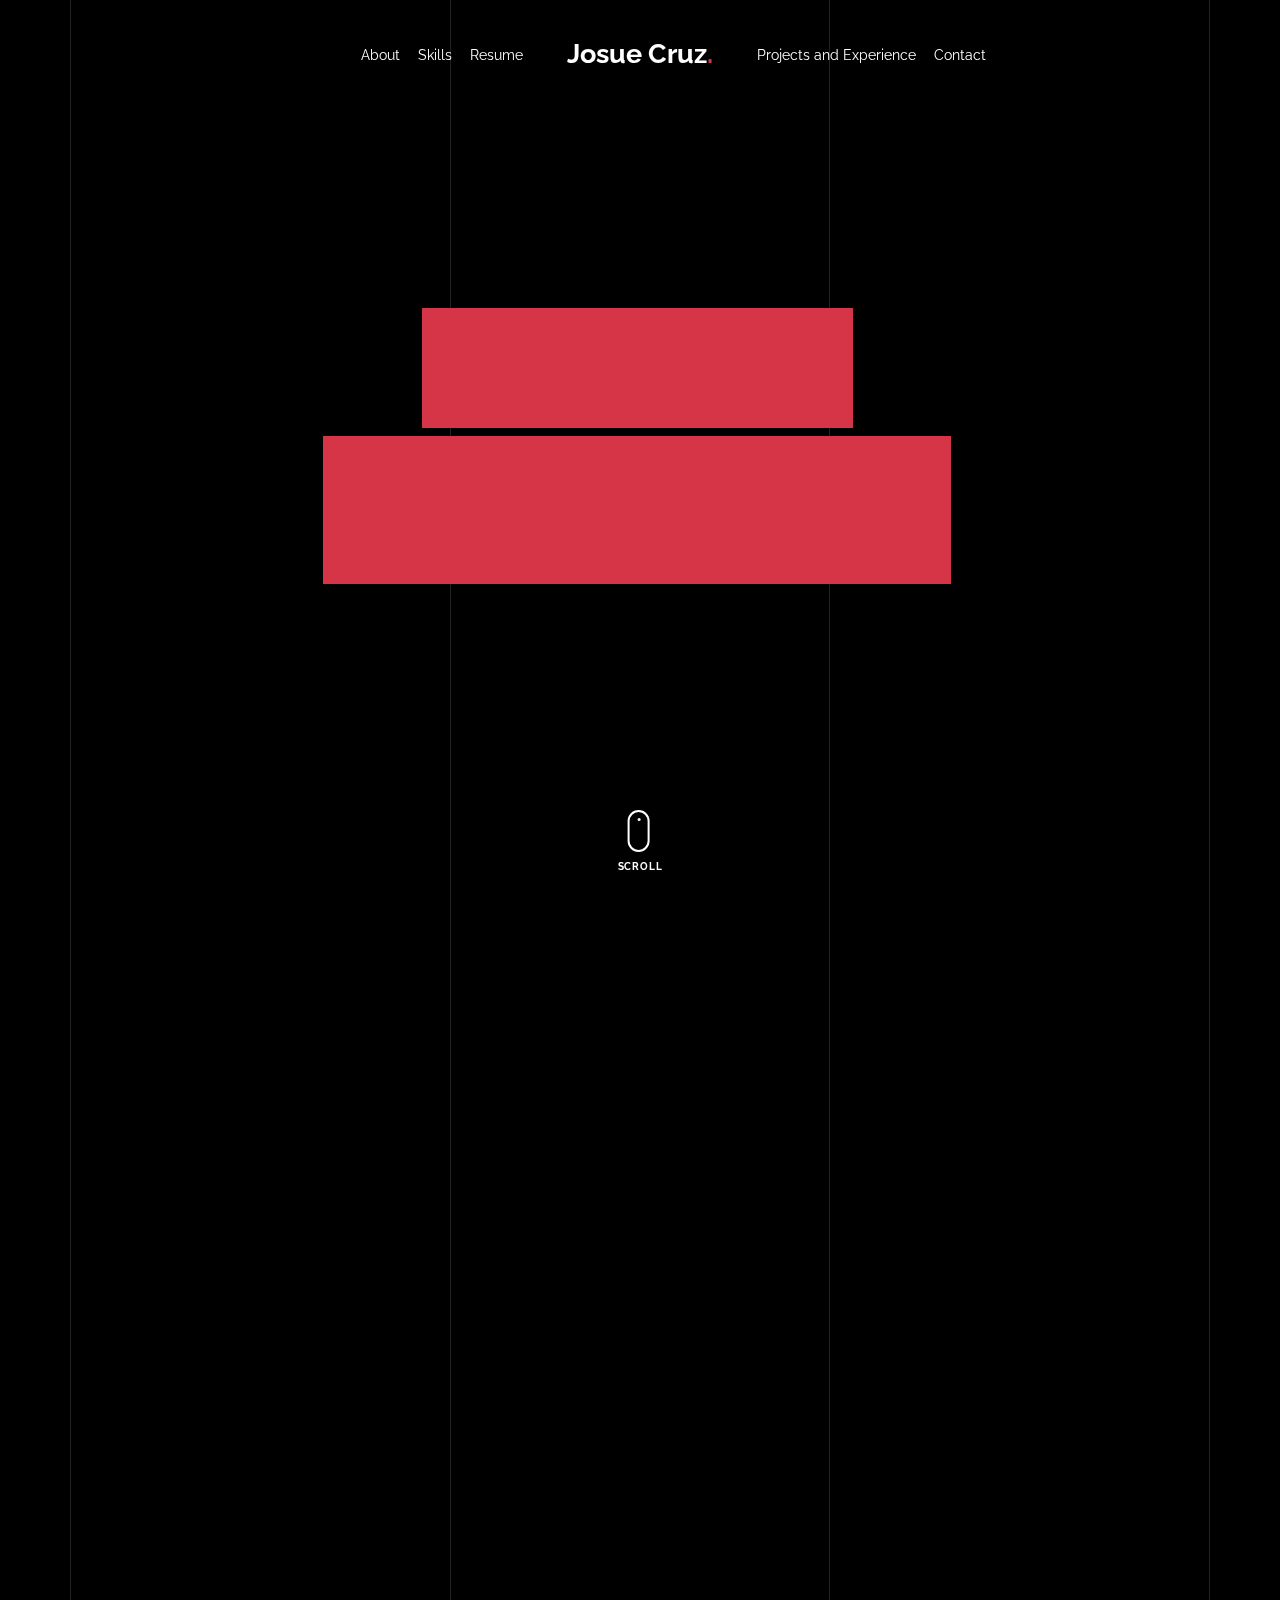
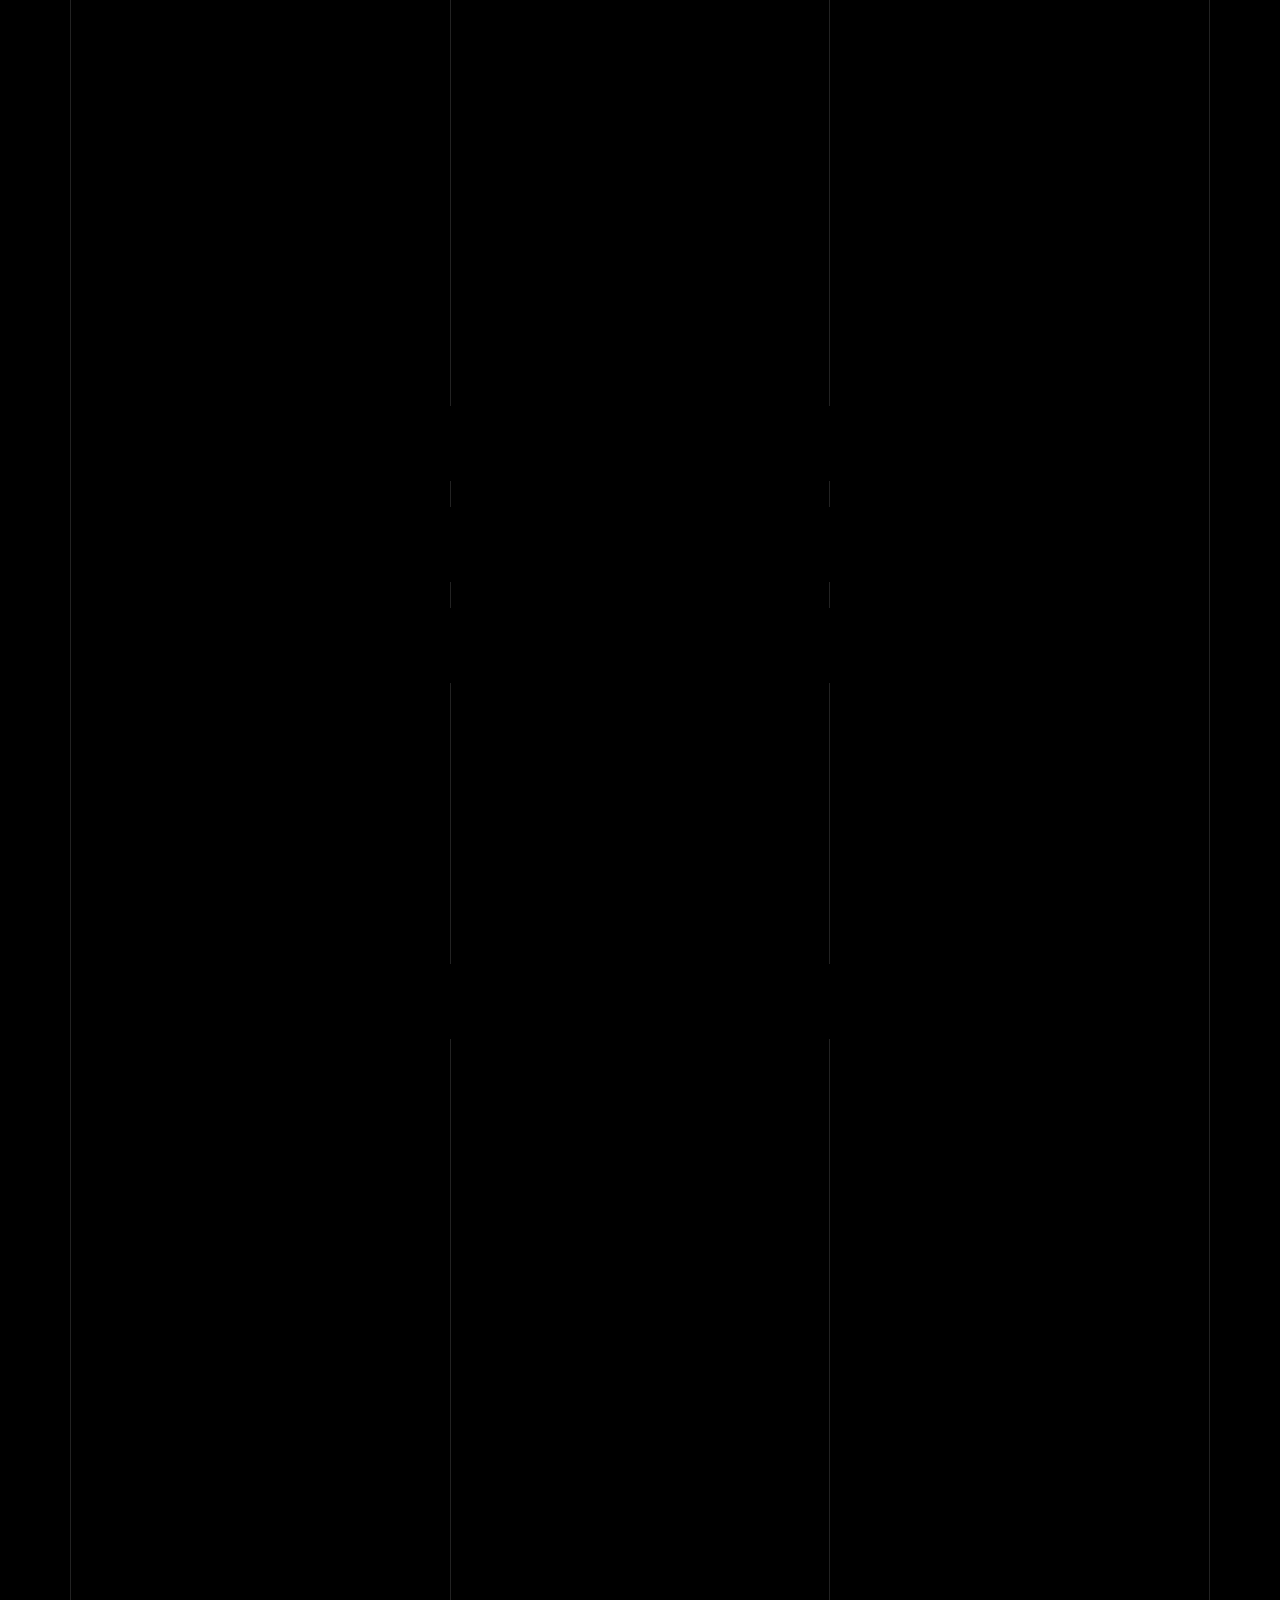
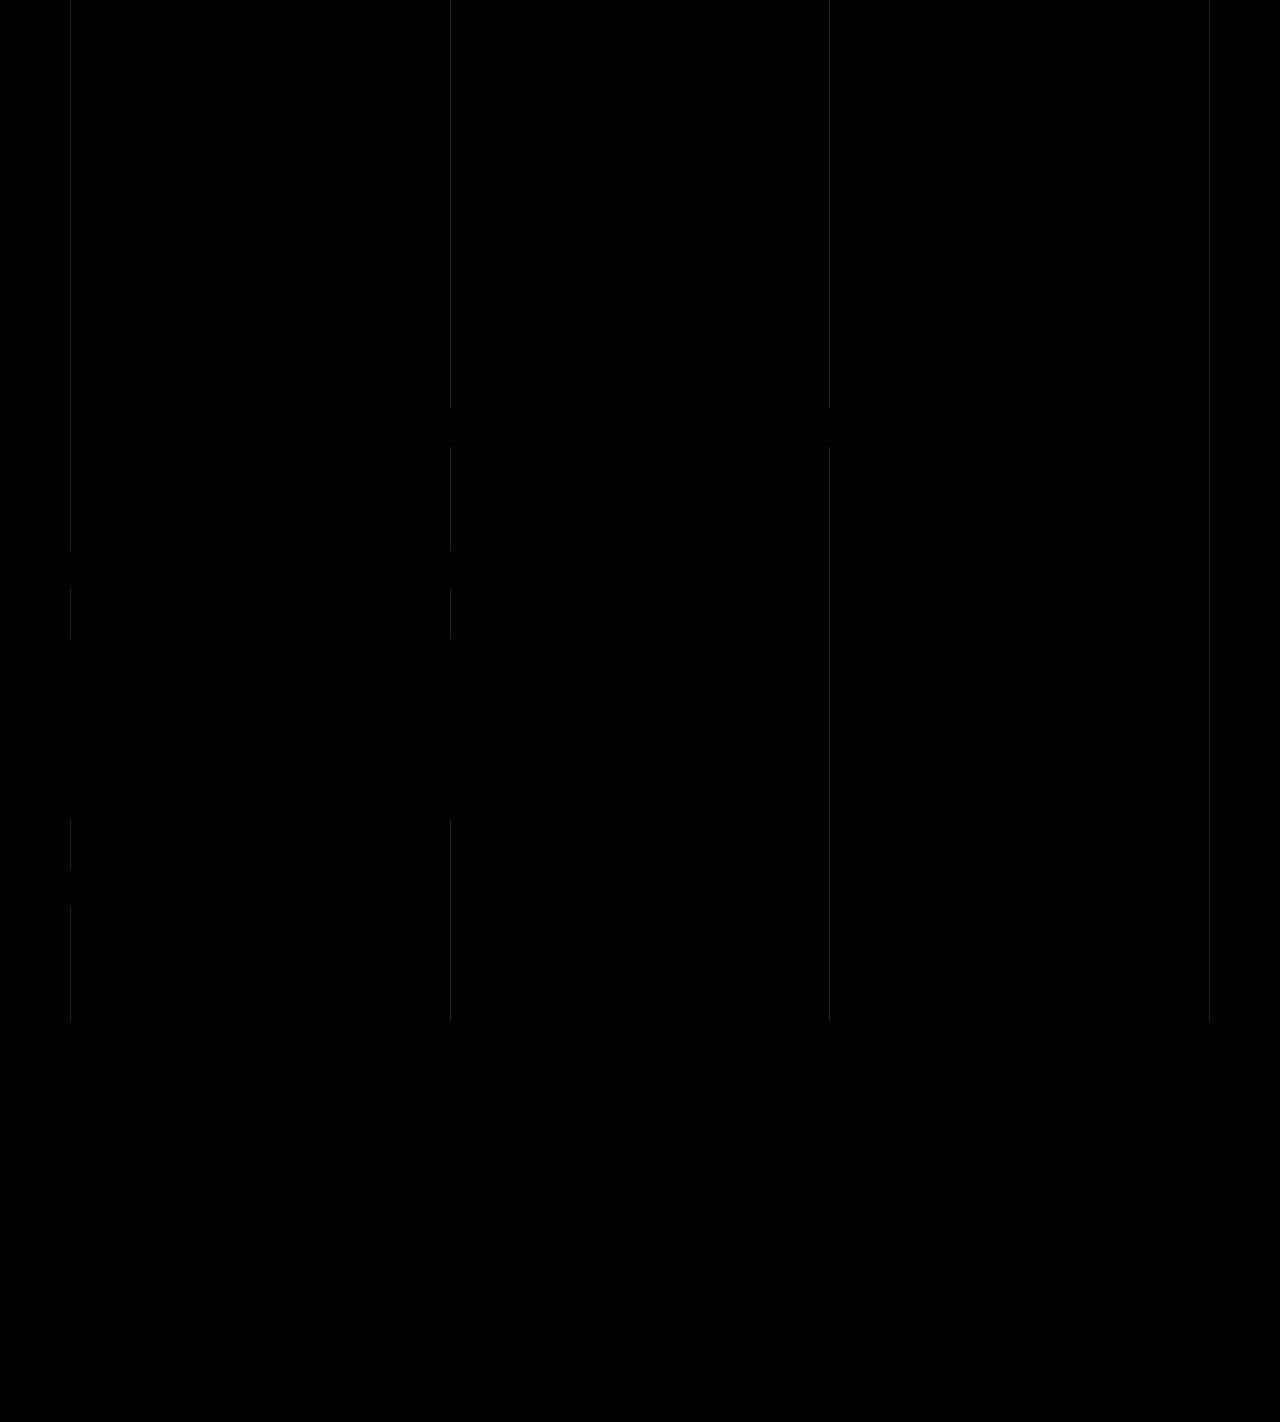
==== commit befe280e: "Update index.html" ====
--- a/index.html
+++ b/index.html
@@ -188,14 +188,6 @@
                                     Knowledge in web development frameworks such as Node.js, React.js, Express.js, Asp.Net; 
                                     MongoDB, SQL Server, PostgreSQL, databases design; and C#, Java, HTML, CSS, and JavaScript 
                                     languages, which I have used to make fully functional web applications.
-                                </p>
-                                <p class="gsap-reveal">
-                                    <a
-                                        href="https://drive.google.com/file/d/1k50bNMRa5qYULM0muvsBqhCX8Y36RyaT/view?usp=sharin"
-                                        class="btn btn-outline-pill btn-custom-light"
-                                        target="_blank"
-                                        >View Resume</a
-                                    >
                                 </p>
                                 <p class="gsap-reveal">
                                     <a
